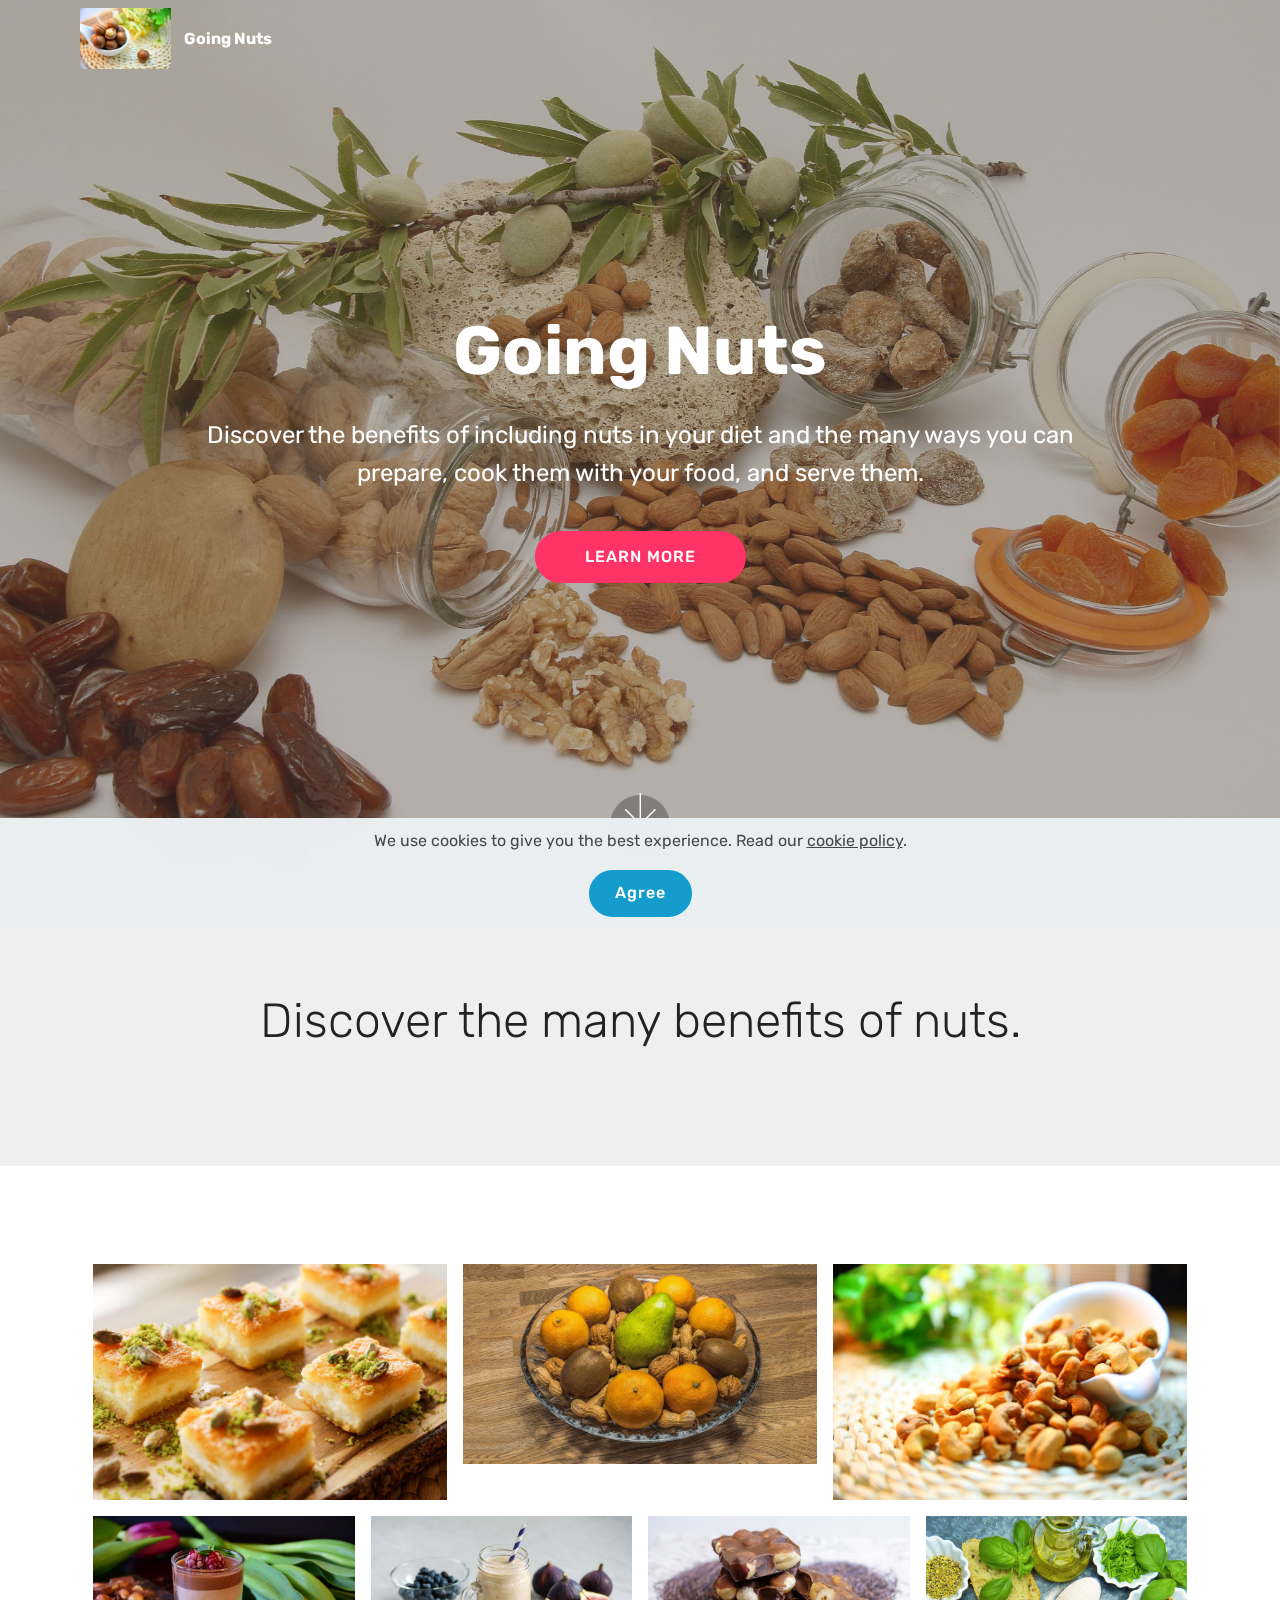
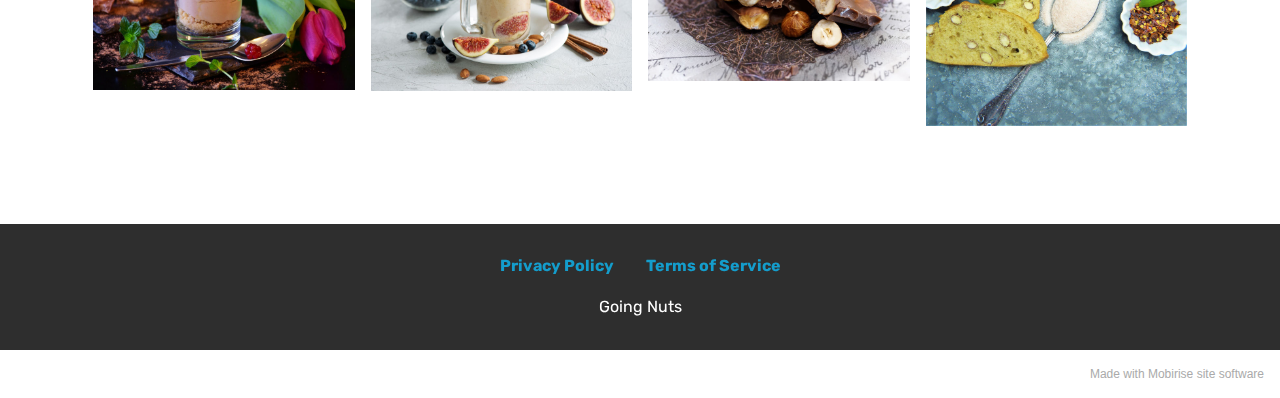
==== index.html @ 01a23bf6 "create github pages" ====
<!DOCTYPE html>
<html  >
<head>
  <!-- Site made with Mobirise Website Builder v5.1.4, https://mobirise.com -->
  <meta charset="UTF-8">
  <meta http-equiv="X-UA-Compatible" content="IE=edge">
  <meta name="generator" content="Mobirise v5.1.4, mobirise.com">
  <meta name="twitter:card" content="summary_large_image"/>
  <meta name="twitter:image:src" content="assets/images/index-meta.png">
  <meta property="og:image" content="assets/images/index-meta.png">
  <meta name="twitter:title" content="Going Nuts - Home">
  <meta name="viewport" content="width=device-width, initial-scale=1, minimum-scale=1">
  <link rel="shortcut icon" href="assets/images/going-nuts.jpg" type="image/x-icon">
  <meta name="description" content="Discover the benefits of including nuts in your diet and the many ways you can prepare, cook them with your food, and serve them.">
  
  
  <title>Going Nuts - Home</title>
  <link rel="stylesheet" href="assets/web/assets/mobirise-icons/mobirise-icons.css">
  <link rel="stylesheet" href="assets/bootstrap/css/bootstrap.min.css">
  <link rel="stylesheet" href="assets/bootstrap/css/bootstrap-grid.min.css">
  <link rel="stylesheet" href="assets/bootstrap/css/bootstrap-reboot.min.css">
  <link rel="stylesheet" href="assets/web/assets/gdpr-plugin/gdpr-styles.css">
  <link rel="stylesheet" href="assets/tether/tether.min.css">
  <link rel="stylesheet" href="assets/dropdown/css/style.css">
  <link rel="stylesheet" href="assets/socicon/css/styles.css">
  <link rel="stylesheet" href="assets/theme/css/style.css">
  <link rel="stylesheet" href="assets/gallery/style.css">
  <link rel="preload" as="style" href="assets/mobirise/css/mbr-additional.css"><link rel="stylesheet" href="assets/mobirise/css/mbr-additional.css" type="text/css">
  
  
  
  
</head>
<body>
  
  <section class="menu cid-s7zmcyveAb" once="menu" id="menu1-0">

    

    <nav class="navbar navbar-expand beta-menu navbar-dropdown align-items-center navbar-fixed-top navbar-toggleable-sm bg-color transparent">
        <button class="navbar-toggler navbar-toggler-right" type="button" data-toggle="collapse" data-target="#navbarSupportedContent" aria-controls="navbarSupportedContent" aria-expanded="false" aria-label="Toggle navigation">
            <div class="hamburger">
                <span></span>
                <span></span>
                <span></span>
                <span></span>
            </div>
        </button>
        <div class="menu-logo">
            <div class="navbar-brand">
                <span class="navbar-logo">
                    <a href="index.html">
                         <img src="assets/images/mbr-35.jpg" alt="Mobirise" title="" style="height: 3.8rem;">
                    </a>
                </span>
                <span class="navbar-caption-wrap"><a class="navbar-caption text-white display-4" href="index.html">Going Nuts<br></a></span>
            </div>
        </div>
        <div class="collapse navbar-collapse" id="navbarSupportedContent">
            
            
        </div>
    </nav>
</section>

<section class="cid-s7zmdQbKcG mbr-fullscreen mbr-parallax-background" id="header2-1">

    

    <div class="mbr-overlay" style="opacity: 0.4; background-color: rgb(79, 73, 67);"></div>

    <div class="container align-center">
        <div class="row justify-content-md-center">
            <div class="mbr-white col-md-10">
                <h1 class="mbr-section-title mbr-bold pb-3 mbr-fonts-style display-1">Going Nuts</h1>
                
                <p class="mbr-text pb-3 mbr-fonts-style display-5">Discover the benefits of including nuts in your diet and the many ways you can prepare, cook them with your food, and serve them.</p>
                <div class="mbr-section-btn"><a class="btn btn-md btn-secondary display-4" href="product.html">LEARN MORE</a></div>
            </div>
        </div>
    </div>
    <div class="mbr-arrow hidden-sm-down" aria-hidden="true">
        <a href="#next">
            <i class="mbri-down mbr-iconfont"></i>
        </a>
    </div>
</section>

<section class="header1 cid-s9qcbkSJQX" id="header16-o">

    

    

    <div class="container">
        <div class="row justify-content-md-center">
            <div class="col-md-10 align-center">
                
                <h3 class="mbr-section-subtitle mbr-light pb-3 mbr-fonts-style display-2">
                    Discover the many benefits of nuts.</h3>
                
                
            </div>
        </div>
    </div>

</section>

<section class="mbr-gallery mbr-slider-carousel cid-s9qc6hMOAS" id="gallery4-n">

    

    <div class="container">
        <div><!-- Gallery --><div class="gallery-row"><div class="mbr-gallery-layout-default"><div><div class="row-first row justify-content-center m-0"><div class="mbr-gallery-item col-lg-4 col-md-4 col-sm-12 p-2" data-video-url="false"><div href="#lb-gallery4-n" data-slide-to="0" data-toggle="modal"><img src="assets/images/mbr-39-800x533.jpg" alt="" title=""><span class="icon-focus"></span></div></div><div class="mbr-gallery-item col-lg-4 col-md-4 col-sm-12 p-2" data-video-url="false"><div href="#lb-gallery4-n" data-slide-to="1" data-toggle="modal"><img src="assets/images/mbr-40-800x450.jpg" alt="" title=""><span class="icon-focus"></span></div></div><div class="mbr-gallery-item col-lg-4 col-md-4 col-sm-12 p-2" data-video-url="false"><div href="#lb-gallery4-n" data-slide-to="2" data-toggle="modal"><img src="assets/images/mbr-41-800x533.jpg" alt="" title=""><span class="icon-focus"></span></div></div></div><div class="row-second row justify-content-center m-0"><div class="mbr-gallery-item col-lg-3 col-md-6 col-sm-12 p-2" data-video-url="false"><div href="#lb-gallery4-n" data-slide-to="3" data-toggle="modal"><img src="assets/images/mbr-42-800x533.jpg" alt="" title=""><span class="icon-focus"></span></div></div><div class="mbr-gallery-item col-lg-3 col-md-6 col-sm-12 p-2" data-video-url="false"><div href="#lb-gallery4-n" data-slide-to="4" data-toggle="modal"><img src="assets/images/mbr-43-800x534.jpg" alt="" title=""><span class="icon-focus"></span></div></div><div class="mbr-gallery-item col-lg-3 col-md-6 col-sm-12 p-2" data-video-url="false"><div href="#lb-gallery4-n" data-slide-to="5" data-toggle="modal"><img src="assets/images/mbr-44-800x505.jpg" alt="" title=""><span class="icon-focus"></span></div></div><div class="mbr-gallery-item col-lg-3 col-md-6 col-sm-12 p-2" data-video-url="false"><div href="#lb-gallery4-n" data-slide-to="6" data-toggle="modal"><img src="assets/images/mbr-45-800x643.jpg" alt="" title=""><span class="icon-focus"></span></div></div></div></div><div class="clearfix"></div></div></div><!-- Lightbox --><div data-app-prevent-settings="" class="mbr-slider modal fade carousel slide" tabindex="-1" data-keyboard="true" data-interval="false" id="lb-gallery4-n"><div class="modal-dialog"><div class="modal-content"><div class="modal-body"><div class="carousel-inner"><div class="carousel-item active"><img src="assets/images/mbr-39.jpg" alt="" title=""></div><div class="carousel-item"><img src="assets/images/mbr-40.jpg" alt="" title=""></div><div class="carousel-item"><img src="assets/images/mbr-41.jpg" alt="" title=""></div><div class="carousel-item"><img src="assets/images/mbr-42.jpg" alt="" title=""></div><div class="carousel-item"><img src="assets/images/mbr-43.jpg" alt="" title=""></div><div class="carousel-item"><img src="assets/images/mbr-44.jpg" alt="" title=""></div><div class="carousel-item"><img src="assets/images/mbr-45.jpg" alt="" title=""></div></div><a class="carousel-control carousel-control-prev" role="button" data-slide="prev" href="#lb-gallery4-n"><span class="mbri-left mbr-iconfont" aria-hidden="true"></span><span class="sr-only">Previous</span></a><a class="carousel-control carousel-control-next" role="button" data-slide="next" href="#lb-gallery4-n"><span class="mbri-right mbr-iconfont" aria-hidden="true"></span><span class="sr-only">Next</span></a><a class="close" href="#" role="button" data-dismiss="modal"><span class="sr-only">Close</span></a></div></div></div></div></div>
    </div>

</section>

<section once="footers" class="cid-s7zmz4a31J" id="footer7-4">

    

    

    <div class="container">
        <div class="media-container-row align-center mbr-white">
            <div class="row row-links">
                <ul class="foot-menu">
                    
                    
                    
                    
                    
                <li class="foot-menu-item mbr-fonts-style display-7"><a href="privacy.html"><strong>Privacy Policy</strong></a></li><li class="foot-menu-item mbr-fonts-style display-7"><a href="terms.html"><strong>Terms of Service</strong></a></li></ul>
            </div>
            
            <div class="row row-copirayt">
                <p class="mbr-text mb-0 mbr-fonts-style mbr-white align-center display-7">Going Nuts<br></p>
            </div>
        </div>
    </div>
</section><section style="background-color: #fff; font-family: -apple-system, BlinkMacSystemFont, 'Segoe UI', 'Roboto', 'Helvetica Neue', Arial, sans-serif; color:#aaa; font-size:12px; padding: 0; align-items: center; display: flex;"><a href="https://mobirise.site/w" style="flex: 1 1; height: 3rem; padding-left: 1rem;"></a><p style="flex: 0 0 auto; margin:0; padding-right:1rem;">Made with Mobirise <a href="https://mobirise.site/j" style="color:#aaa;">site</a> software</p></section><script src="assets/web/assets/jquery/jquery.min.js"></script>  <script src="assets/popper/popper.min.js"></script>  <script src="assets/bootstrap/js/bootstrap.min.js"></script>  <script src="assets/web/assets/cookies-alert-plugin/cookies-alert-core.js"></script>  <script src="assets/web/assets/cookies-alert-plugin/cookies-alert-script.js"></script>  <script src="assets/tether/tether.min.js"></script>  <script src="assets/smoothscroll/smooth-scroll.js"></script>  <script src="assets/dropdown/js/nav-dropdown.js"></script>  <script src="assets/dropdown/js/navbar-dropdown.js"></script>  <script src="assets/touchswipe/jquery.touch-swipe.min.js"></script>  <script src="assets/parallax/jarallax.min.js"></script>  <script src="assets/masonry/masonry.pkgd.min.js"></script>  <script src="assets/imagesloaded/imagesloaded.pkgd.min.js"></script>  <script src="assets/bootstrapcarouselswipe/bootstrap-carousel-swipe.js"></script>  <script src="assets/vimeoplayer/jquery.mb.vimeo_player.js"></script>  <script src="assets/theme/js/script.js"></script>  <script src="assets/gallery/player.min.js"></script>  <script src="assets/gallery/script.js"></script>  <script src="assets/slidervideo/script.js"></script>  
  
  
<input name="cookieData" type="hidden" data-cookie-customDialogSelector='null' data-cookie-colorText='#424a4d' data-cookie-colorBg='rgba(234, 239, 241, 0.99)' data-cookie-textButton='Agree' data-cookie-colorButton='' data-cookie-colorLink='#424a4d' data-cookie-underlineLink='true' data-cookie-text="We use cookies to give you the best experience. Read our <a href='privacy.html'>cookie policy</a>.">
  </body>
</html>
---- assets/web/assets/mobirise-icons/mobirise-icons.css ----
@font-face {
  font-family: 'MobiriseIcons';
  src:  url('mobirise-icons.eot?spat4u');
  src:  url('mobirise-icons.eot?spat4u#iefix') format('embedded-opentype'),
    url('mobirise-icons.ttf?spat4u') format('truetype'),
    url('mobirise-icons.woff?spat4u') format('woff'),
    url('mobirise-icons.svg?spat4u#MobiriseIcons') format('svg');
  font-weight: normal;
  font-style: normal;
  font-display: swap;
}

[class^="mbri-"], [class*=" mbri-"] {
  /* use !important to prevent issues with browser extensions that change fonts */
  font-family: MobiriseIcons !important;
  speak: none;
  font-style: normal;
  font-weight: normal;
  font-variant: normal;
  text-transform: none;
  line-height: 1;

  /* Better Font Rendering =========== */
  -webkit-font-smoothing: antialiased;
  -moz-osx-font-smoothing: grayscale;
}

.mbri-add-submenu:before {
  content: "\e900";
}
.mbri-alert:before {
  content: "\e901";
}
.mbri-align-center:before {
  content: "\e902";
}
.mbri-align-justify:before {
  content: "\e903";
}
.mbri-align-left:before {
  content: "\e904";
}
.mbri-align-right:before {
  content: "\e905";
}
.mbri-android:before {
  content: "\e906";
}
.mbri-apple:before {
  content: "\e907";
}
.mbri-arrow-down:before {
  content: "\e908";
}
.mbri-arrow-next:before {
  content: "\e909";
}
.mbri-arrow-prev:before {
  content: "\e90a";
}
.mbri-arrow-up:before {
  content: "\e90b";
}
.mbri-bold:before {
  content: "\e90c";
}
.mbri-bookmark:before {
  content: "\e90d";
}
.mbri-bootstrap:before {
  content: "\e90e";
}
.mbri-briefcase:before {
  content: "\e90f";
}
.mbri-browse:before {
  content: "\e910";
}
.mbri-bulleted-list:before {
  content: "\e911";
}
.mbri-calendar:before {
  content: "\e912";
}
.mbri-camera:before {
  content: "\e913";
}
.mbri-cart-add:before {
  content: "\e914";
}
.mbri-cart-full:before {
  content: "\e915";
}
.mbri-cash:before {
  content: "\e916";
}
.mbri-change-style:before {
  content: "\e917";
}
.mbri-chat:before {
  content: "\e918";
}
.mbri-clock:before {
  content: "\e919";
}
.mbri-close:before {
  content: "\e91a";
}
.mbri-cloud:before {
  content: "\e91b";
}
.mbri-code:before {
  content: "\e91c";
}
.mbri-contact-form:before {
  content: "\e91d";
}
.mbri-credit-card:before {
  content: "\e91e";
}
.mbri-cursor-click:before {
  content: "\e91f";
}
.mbri-cust-feedback:before {
  content: "\e920";
}
.mbri-database:before {
  content: "\e921";
}
.mbri-delivery:before {
  content: "\e922";
}
.mbri-desktop:before {
  content: "\e923";
}
.mbri-devices:before {
  content: "\e924";
}
.mbri-down:before {
  content: "\e925";
}
.mbri-download:before {
  content: "\e989";
}
.mbri-drag-n-drop:before {
  content: "\e927";
}
.mbri-drag-n-drop2:before {
  content: "\e928";
}
.mbri-edit:before {
  content: "\e929";
}
.mbri-edit2:before {
  content: "\e92a";
}
.mbri-error:before {
  content: "\e92b";
}
.mbri-extension:before {
  content: "\e92c";
}
.mbri-features:before {
  content: "\e92d";
}
.mbri-file:before {
  content: "\e92e";
}
.mbri-flag:before {
  content: "\e92f";
}
.mbri-folder:before {
  content: "\e930";
}
.mbri-gift:before {
  content: "\e931";
}
.mbri-github:before {
  content: "\e932";
}
.mbri-globe:before {
  content: "\e933";
}
.mbri-globe-2:before {
  content: "\e934";
}
.mbri-growing-chart:before {
  content: "\e935";
}
.mbri-hearth:before {
  content: "\e936";
}
.mbri-help:before {
  content: "\e937";
}
.mbri-home:before {
  content: "\e938";
}
.mbri-hot-cup:before {
  content: "\e939";
}
.mbri-idea:before {
  content: "\e93a";
}
.mbri-image-gallery:before {
  content: "\e93b";
}
.mbri-image-slider:before {
  content: "\e93c";
}
.mbri-info:before {
  content: "\e93d";
}
.mbri-italic:before {
  content: "\e93e";
}
.mbri-key:before {
  content: "\e93f";
}
.mbri-laptop:before {
  content: "\e940";
}
.mbri-layers:before {
  content: "\e941";
}
.mbri-left-right:before {
  content: "\e942";
}
.mbri-left:before {
  content: "\e943";
}
.mbri-letter:before {
  content: "\e944";
}
.mbri-like:before {
  content: "\e945";
}
.mbri-link:before {
  content: "\e946";
}
.mbri-lock:before {
  content: "\e947";
}
.mbri-login:before {
  content: "\e948";
}
.mbri-logout:before {
  content: "\e949";
}
.mbri-magic-stick:before {
  content: "\e94a";
}
.mbri-map-pin:before {
  content: "\e94b";
}
.mbri-menu:before {
  content: "\e94c";
}
.mbri-mobile:before {
  content: "\e94d";
}
.mbri-mobile2:before {
  content: "\e94e";
}
.mbri-mobirise:before {
  content: "\e94f";
}
.mbri-more-horizontal:before {
  content: "\e950";
}
.mbri-more-vertical:before {
  content: "\e951";
}
.mbri-music:before {
  content: "\e952";
}
.mbri-new-file:before {
  content: "\e953";
}
.mbri-numbered-list:before {
  content: "\e954";
}
.mbri-opened-folder:before {
  content: "\e955";
}
.mbri-pages:before {
  content: "\e956";
}
.mbri-paper-plane:before {
  content: "\e957";
}
.mbri-paperclip:before {
  content: "\e958";
}
.mbri-photo:before {
  content: "\e959";
}
.mbri-photos:before {
  content: "\e95a";
}
.mbri-pin:before {
  content: "\e95b";
}
.mbri-play:before {
  content: "\e95c";
}
.mbri-plus:before {
  content: "\e95d";
}
.mbri-preview:before {
  content: "\e95e";
}
.mbri-print:before {
  content: "\e95f";
}
.mbri-protect:before {
  content: "\e960";
}
.mbri-question:before {
  content: "\e961";
}
.mbri-quote-left:before {
  content: "\e962";
}
.mbri-quote-right:before {
  content: "\e963";
}
.mbri-refresh:before {
  content: "\e964";
}
.mbri-responsive:before {
  content: "\e965";
}
.mbri-right:before {
  content: "\e966";
}
.mbri-rocket:before {
  content: "\e967";
}
.mbri-sad-face:before {
  content: "\e968";
}
.mbri-sale:before {
  content: "\e969";
}
.mbri-save:before {
  content: "\e96a";
}
.mbri-search:before {
  content: "\e96b";
}
.mbri-setting:before {
  content: "\e96c";
}
.mbri-setting2:before {
  content: "\e96d";
}
.mbri-setting3:before {
  content: "\e96e";
}
.mbri-share:before {
  content: "\e96f";
}
.mbri-shopping-bag:before {
  content: "\e970";
}
.mbri-shopping-basket:before {
  content: "\e971";
}
.mbri-shopping-cart:before {
  content: "\e972";
}
.mbri-sites:before {
  content: "\e973";
}
.mbri-smile-face:before {
  content: "\e974";
}
.mbri-speed:before {
  content: "\e975";
}
.mbri-star:before {
  content: "\e976";
}
.mbri-success:before {
  content: "\e977";
}
.mbri-sun:before {
  content: "\e978";
}
.mbri-sun2:before {
  content: "\e979";
}
.mbri-tablet:before {
  content: "\e97a";
}
.mbri-tablet-vertical:before {
  content: "\e97b";
}
.mbri-target:before {
  content: "\e97c";
}
.mbri-timer:before {
  content: "\e97d";
}
.mbri-to-ftp:before {
  content: "\e97e";
}
.mbri-to-local-drive:before {
  content: "\e97f";
}
.mbri-touch-swipe:before {
  content: "\e980";
}
.mbri-touch:before {
  content: "\e981";
}
.mbri-trash:before {
  content: "\e982";
}
.mbri-underline:before {
  content: "\e983";
}
.mbri-unlink:before {
  content: "\e984";
}
.mbri-unlock:before {
  content: "\e985";
}
.mbri-up-down:before {
  content: "\e986";
}
.mbri-up:before {
  content: "\e987";
}
.mbri-update:before {
  content: "\e988";
}
.mbri-upload:before {
 content: "\e926"; 
}
.mbri-user:before {
  content: "\e98a";
}
.mbri-user2:before {
  content: "\e98b";
}
.mbri-users:before {
  content: "\e98c";
}
.mbri-video:before {
  content: "\e98d";
}
.mbri-video-play:before {
  content: "\e98e";
}
.mbri-watch:before {
  content: "\e98f";
}
.mbri-website-theme:before {
  content: "\e990";
}
.mbri-wifi:before {
  content: "\e991";
}
.mbri-windows:before {
  content: "\e992";
}
.mbri-zoom-out:before {
  content: "\e993";
}
.mbri-redo:before {
  content: "\e994";
}
.mbri-undo:before {
  content: "\e995";
}
---- assets/web/assets/gdpr-plugin/gdpr-styles.css ----
.gdpr-block {
    padding: 10px;
    font-size: 14px;
    display: block;
    width: 100%;
    text-align: center;
}
.gdpr-block.covert {
	display: none;
}
.textGDPR {
    position: relative;
}
.gdpr-block label span.textGDPR input[name='gdpr']{
    width: 15px;
    height: 15px;
    margin: 0;
    position: absolute;
    top: 2px;
    left: -20px;
}
.gdpr-block label {
    color: #a7a7a7;
    vertical-align: middle;
    user-select: none;
    margin-bottom: 0;
}
---- assets/dropdown/css/style.css ----
.navbar-dropdown {
  left: 0;
  padding: 0;
  position: absolute;
  right: 0;
  top: 0;
  transition: all 0.45s ease;
  z-index: 1030;
  background: #282828; }
  .navbar-dropdown .navbar-logo {
    margin-right: 0.8rem;
    transition: margin 0.3s ease-in-out;
    vertical-align: middle; }
    .navbar-dropdown .navbar-logo img {
      height: 3.125rem;
      transition: all 0.3s ease-in-out; }
    .navbar-dropdown .navbar-logo.mbr-iconfont {
      font-size: 3.125rem;
      line-height: 3.125rem; }
  .navbar-dropdown .navbar-caption {
    font-weight: 700;
    white-space: normal;
    vertical-align: -4px;
    line-height: 3.125rem !important; }
    .navbar-dropdown .navbar-caption, .navbar-dropdown .navbar-caption:hover {
      color: inherit;
      text-decoration: none; }
  .navbar-dropdown .mbr-iconfont + .navbar-caption {
    vertical-align: -1px; }
  .navbar-dropdown.navbar-fixed-top {
    position: fixed; }
  .navbar-dropdown .navbar-brand span {
    vertical-align: -4px; }
  .navbar-dropdown.bg-color.transparent {
    background: none; }
  .navbar-dropdown.navbar-short .navbar-brand {
    padding: 0.625rem 0; }
    .navbar-dropdown.navbar-short .navbar-brand span {
      vertical-align: -1px; }
  .navbar-dropdown.navbar-short .navbar-caption {
    line-height: 2.375rem !important;
    vertical-align: -2px; }
  .navbar-dropdown.navbar-short .navbar-logo {
    margin-right: 0.5rem; }
    .navbar-dropdown.navbar-short .navbar-logo img {
      height: 2.375rem; }
    .navbar-dropdown.navbar-short .navbar-logo.mbr-iconfont {
      font-size: 2.375rem;
      line-height: 2.375rem; }
  .navbar-dropdown.navbar-short .mbr-table-cell {
    height: 3.625rem; }
  .navbar-dropdown .navbar-close {
    left: 0.6875rem;
    position: fixed;
    top: 0.75rem;
    z-index: 1000; }
  .navbar-dropdown .hamburger-icon {
    content: "";
    display: inline-block;
    vertical-align: middle;
    width: 16px;
    -webkit-box-shadow: 0 -6px 0 1px #282828,0 0 0 1px #282828,0 6px 0 1px #282828;
    -moz-box-shadow: 0 -6px 0 1px #282828,0 0 0 1px #282828,0 6px 0 1px #282828;
    box-shadow: 0 -6px 0 1px #282828,0 0 0 1px #282828,0 6px 0 1px #282828; }

.dropdown-menu .dropdown-toggle[data-toggle="dropdown-submenu"]::after {
  border-bottom: 0.35em solid transparent;
  border-left: 0.35em solid;
  border-right: 0;
  border-top: 0.35em solid transparent;
  margin-left: 0.3rem; }

.dropdown-menu .dropdown-item:focus {
  outline: 0; }

.nav-dropdown {
  font-size: 0.75rem;
  font-weight: 500;
  height: auto !important; }
  .nav-dropdown .nav-btn {
    padding-left: 1rem; }
  .nav-dropdown .link {
    margin: .667em 1.667em;
    font-weight: 500;
    padding: 0;
    transition: color .2s ease-in-out; }
    .nav-dropdown .link.dropdown-toggle {
      margin-right: 2.583em; }
      .nav-dropdown .link.dropdown-toggle::after {
        margin-left: .25rem;
        border-top: 0.35em solid;
        border-right: 0.35em solid transparent;
        border-left: 0.35em solid transparent;
        border-bottom: 0; }
      .nav-dropdown .link.dropdown-toggle[aria-expanded="true"] {
        margin: 0;
        padding: 0.667em 3.263em  0.667em 1.667em; }
  .nav-dropdown .link::after,
  .nav-dropdown .dropdown-item::after {
    color: inherit; }
  .nav-dropdown .btn {
    font-size: 0.75rem;
    font-weight: 700;
    letter-spacing: 0;
    margin-bottom: 0;
    padding-left: 1.25rem;
    padding-right: 1.25rem; }
  .nav-dropdown .dropdown-menu {
    border-radius: 0;
    border: 0;
    left: 0;
    margin: 0;
    padding-bottom: 1.25rem;
    padding-top: 1.25rem;
    position: relative; }
  .nav-dropdown .dropdown-submenu {
    margin-left: 0.125rem;
    top: 0; }
  .nav-dropdown .dropdown-item {
    font-weight: 500;
    line-height: 2;
    padding: 0.3846em 4.615em 0.3846em 1.5385em;
    position: relative;
    transition: color .2s ease-in-out, background-color .2s ease-in-out; }
    .nav-dropdown .dropdown-item::after {
      margin-top: -0.3077em;
      position: absolute;
      right: 1.1538em;
      top: 50%; }
    .nav-dropdown .dropdown-item:focus, .nav-dropdown .dropdown-item:hover {
      background: none; }

@media (max-width: 767px) {
  .nav-dropdown.navbar-toggleable-sm {
    bottom: 0;
    display: none;
    left: 0;
    overflow-x: hidden;
    position: fixed;
    top: 0;
    transform: translateX(-100%);
    -ms-transform: translateX(-100%);
    -webkit-transform: translateX(-100%);
    width: 18.75rem;
    z-index: 999; } }
.nav-dropdown.navbar-toggleable-xl {
  bottom: 0;
  display: none;
  left: 0;
  overflow-x: hidden;
  position: fixed;
  top: 0;
  transform: translateX(-100%);
  -ms-transform: translateX(-100%);
  -webkit-transform: translateX(-100%);
  width: 18.75rem;
  z-index: 999; }

.nav-dropdown-sm {
  display: block !important;
  overflow-x: hidden;
  overflow: auto;
  padding-top: 3.875rem; }
  .nav-dropdown-sm::after {
    content: "";
    display: block;
    height: 3rem;
    width: 100%; }
  .nav-dropdown-sm.collapse.in ~ .navbar-close {
    display: block !important; }
  .nav-dropdown-sm.collapsing, .nav-dropdown-sm.collapse.in {
    transform: translateX(0);
    -ms-transform: translateX(0);
    -webkit-transform: translateX(0);
    transition: all 0.25s ease-out;
    -webkit-transition: all 0.25s ease-out;
    background: #282828; }
  .nav-dropdown-sm.collapsing[aria-expanded="false"] {
    transform: translateX(-100%);
    -ms-transform: translateX(-100%);
    -webkit-transform: translateX(-100%); }
  .nav-dropdown-sm .nav-item {
    display: block;
    margin-left: 0 !important;
    padding-left: 0; }
  .nav-dropdown-sm .link,
  .nav-dropdown-sm .dropdown-item {
    border-top: 1px dotted rgba(255, 255, 255, 0.1);
    font-size: 0.8125rem;
    line-height: 1.6;
    margin: 0 !important;
    padding: 0.875rem 2.4rem 0.875rem 1.5625rem !important;
    position: relative;
    white-space: normal; }
    .nav-dropdown-sm .link:focus, .nav-dropdown-sm .link:hover,
    .nav-dropdown-sm .dropdown-item:focus,
    .nav-dropdown-sm .dropdown-item:hover {
      background: rgba(0, 0, 0, 0.2) !important;
      color: #c0a375; }
  .nav-dropdown-sm .nav-btn {
    position: relative;
    padding: 1.5625rem 1.5625rem 0 1.5625rem; }
    .nav-dropdown-sm .nav-btn::before {
      border-top: 1px dotted rgba(255, 255, 255, 0.1);
      content: "";
      left: 0;
      position: absolute;
      top: 0;
      width: 100%; }
    .nav-dropdown-sm .nav-btn + .nav-btn {
      padding-top: 0.625rem; }
      .nav-dropdown-sm .nav-btn + .nav-btn::before {
        display: none; }
  .nav-dropdown-sm .btn {
    padding: 0.625rem 0; }
  .nav-dropdown-sm .dropdown-toggle[data-toggle="dropdown-submenu"]::after {
    margin-left: .25rem;
    border-top: 0.35em solid;
    border-right: 0.35em solid transparent;
    border-left: 0.35em solid transparent;
    border-bottom: 0; }
  .nav-dropdown-sm .dropdown-toggle[data-toggle="dropdown-submenu"][aria-expanded="true"]::after {
    border-top: 0;
    border-right: 0.35em solid transparent;
    border-left: 0.35em solid transparent;
    border-bottom: 0.35em solid; }
  .nav-dropdown-sm .dropdown-menu {
    margin: 0;
    padding: 0;
    position: relative;
    top: 0;
    left: 0;
    width: 100%;
    border: 0;
    float: none;
    border-radius: 0;
    background: none; }
  .nav-dropdown-sm .dropdown-submenu {
    left: 100%;
    margin-left: 0.125rem;
    margin-top: -1.25rem;
    top: 0; }

.navbar-toggleable-sm .nav-dropdown .dropdown-menu {
  position: absolute; }

.navbar-toggleable-sm .nav-dropdown .dropdown-submenu {
  left: 100%;
  margin-left: 0.125rem;
  margin-top: -1.25rem;
  top: 0; }

.navbar-toggleable-sm.opened .nav-dropdown .dropdown-menu {
  position: relative; }

.navbar-toggleable-sm.opened .nav-dropdown .dropdown-submenu {
  left: 0;
  margin-left: 00rem;
  margin-top: 0rem;
  top: 0; }

.is-builder .nav-dropdown.collapsing {
  transition: none !important; }

/*# sourceMappingURL=style.css.map */
---- assets/socicon/css/styles.css ----
@charset "UTF-8";

@font-face {
  font-family: 'Socicon';
  src:  url('../fonts/socicon.eot');
  src:  url('../fonts/socicon.eot?#iefix') format('embedded-opentype'),
    url('../fonts/socicon.woff2') format('woff2'),
    url('../fonts/socicon.ttf') format('truetype'),
    url('../fonts/socicon.woff') format('woff'),
    url('../fonts/socicon.svg#socicon') format('svg');
  font-weight: normal;
  font-style: normal;
}

[data-icon]:before {
  font-family: "socicon" !important;
  content: attr(data-icon);
  font-style: normal !important;
  font-weight: normal !important;
  font-variant: normal !important;
  text-transform: none !important;
  speak: none;
  line-height: 1;
  -webkit-font-smoothing: antialiased;
  -moz-osx-font-smoothing: grayscale;
}

[class^="socicon-"], [class*=" socicon-"] {
  /* use !important to prevent issues with browser extensions that change fonts */
  font-family: 'Socicon' !important;
  speak: none;
  font-style: normal;
  font-weight: normal;
  font-variant: normal;
  text-transform: none;
  line-height: 1;

  /* Better Font Rendering =========== */
  -webkit-font-smoothing: antialiased;
  -moz-osx-font-smoothing: grayscale;
}

.socicon-eitaa:before {
  content: "\e97c";
}
.socicon-soroush:before {
  content: "\e97d";
}
.socicon-bale:before {
  content: "\e97e";
}
.socicon-zazzle:before {
  content: "\e97b";
}
.socicon-society6:before {
  content: "\e97a";
}
.socicon-redbubble:before {
  content: "\e979";
}
.socicon-avvo:before {
  content: "\e978";
}
.socicon-stitcher:before {
  content: "\e977";
}
.socicon-googlehangouts:before {
  content: "\e974";
}
.socicon-dlive:before {
  content: "\e975";
}
.socicon-vsco:before {
  content: "\e976";
}
.socicon-flipboard:before {
  content: "\e973";
}
.socicon-ubuntu:before {
  content: "\e958";
}
.socicon-artstation:before {
  content: "\e959";
}
.socicon-invision:before {
  content: "\e95a";
}
.socicon-torial:before {
  content: "\e95b";
}
.socicon-collectorz:before {
  content: "\e95c";
}
.socicon-seenthis:before {
  content: "\e95d";
}
.socicon-googleplaymusic:before {
  content: "\e95e";
}
.socicon-debian:before {
  content: "\e95f";
}
.socicon-filmfreeway:before {
  content: "\e960";
}
.socicon-gnome:before {
  content: "\e961";
}
.socicon-itchio:before {
  content: "\e962";
}
.socicon-jamendo:before {
  content: "\e963";
}
.socicon-mix:before {
  content: "\e964";
}
.socicon-sharepoint:before {
  content: "\e965";
}
.socicon-tinder:before {
  content: "\e966";
}
.socicon-windguru:before {
  content: "\e967";
}
.socicon-cdbaby:before {
  content: "\e968";
}
.socicon-elementaryos:before {
  content: "\e969";
}
.socicon-stage32:before {
  content: "\e96a";
}
.socicon-tiktok:before {
  content: "\e96b";
}
.socicon-gitter:before {
  content: "\e96c";
}
.socicon-letterboxd:before {
  content: "\e96d";
}
.socicon-threema:before {
  content: "\e96e";
}
.socicon-splice:before {
  content: "\e96f";
}
.socicon-metapop:before {
  content: "\e970";
}
.socicon-naver:before {
  content: "\e971";
}
.socicon-remote:before {
  content: "\e972";
}
.socicon-internet:before {
  content: "\e957";
}
.socicon-moddb:before {
  content: "\e94b";
}
.socicon-indiedb:before {
  content: "\e94c";
}
.socicon-traxsource:before {
  content: "\e94d";
}
.socicon-gamefor:before {
  content: "\e94e";
}
.socicon-pixiv:before {
  content: "\e94f";
}
.socicon-myanimelist:before {
  content: "\e950";
}
.socicon-blackberry:before {
  content: "\e951";
}
.socicon-wickr:before {
  content: "\e952";
}
.socicon-spip:before {
  content: "\e953";
}
.socicon-napster:before {
  content: "\e954";
}
.socicon-beatport:before {
  content: "\e955";
}
.socicon-hackerone:before {
  content: "\e956";
}
.socicon-hackernews:before {
  content: "\e946";
}
.socicon-smashwords:before {
  content: "\e947";
}
.socicon-kobo:before {
  content: "\e948";
}
.socicon-bookbub:before {
  content: "\e949";
}
.socicon-mailru:before {
  content: "\e94a";
}
.socicon-gitlab:before {
  content: "\e945";
}
.socicon-instructables:before {
  content: "\e944";
}
.socicon-portfolio:before {
  content: "\e943";
}
.socicon-codered:before {
  content: "\e940";
}
.socicon-origin:before {
  content: "\e941";
}
.socicon-nextdoor:before {
  content: "\e942";
}
.socicon-udemy:before {
  content: "\e93f";
}
.socicon-livemaster:before {
  content: "\e93e";
}
.socicon-crunchbase:before {
  content: "\e93b";
}
.socicon-homefy:before {
  content: "\e93c";
}
.socicon-calendly:before {
  content: "\e93d";
}
.socicon-realtor:before {
  content: "\e90f";
}
.socicon-tidal:before {
  content: "\e910";
}
.socicon-qobuz:before {
  content: "\e911";
}
.socicon-natgeo:before {
  content: "\e912";
}
.socicon-mastodon:before {
  content: "\e913";
}
.socicon-unsplash:before {
  content: "\e914";
}
.socicon-homeadvisor:before {
  content: "\e915";
}
.socicon-angieslist:before {
  content: "\e916";
}
.socicon-codepen:before {
  content: "\e917";
}
.socicon-slack:before {
  content: "\e918";
}
.socicon-openaigym:before {
  content: "\e919";
}
.socicon-logmein:before {
  content: "\e91a";
}
.socicon-fiverr:before {
  content: "\e91b";
}
.socicon-gotomeeting:before {
  content: "\e91c";
}
.socicon-aliexpress:before {
  content: "\e91d";
}
.socicon-guru:before {
  content: "\e91e";
}
.socicon-appstore:before {
  content: "\e91f";
}
.socicon-homes:before {
  content: "\e920";
}
.socicon-zoom:before {
  content: "\e921";
}
.socicon-alibaba:before {
  content: "\e922";
}
.socicon-craigslist:before {
  content: "\e923";
}
.socicon-wix:before {
  content: "\e924";
}
.socicon-redfin:before {
  content: "\e925";
}
.socicon-googlecalendar:before {
  content: "\e926";
}
.socicon-shopify:before {
  content: "\e927";
}
.socicon-freelancer:before {
  content: "\e928";
}
.socicon-seedrs:before {
  content: "\e929";
}
.socicon-bing:before {
  content: "\e92a";
}
.socicon-doodle:before {
  content: "\e92b";
}
.socicon-bonanza:before {
  content: "\e92c";
}
.socicon-squarespace:before {
  content: "\e92d";
}
.socicon-toptal:before {
  content: "\e92e";
}
.socicon-gust:before {
  content: "\e92f";
}
.socicon-ask:before {
  content: "\e930";
}
.socicon-trulia:before {
  content: "\e931";
}
.socicon-loomly:before {
  content: "\e932";
}
.socicon-ghost:before {
  content: "\e933";
}
.socicon-upwork:before {
  content: "\e934";
}
.socicon-fundable:before {
  content: "\e935";
}
.socicon-booking:before {
  content: "\e936";
}
.socicon-googlemaps:before {
  content: "\e937";
}
.socicon-zillow:before {
  content: "\e938";
}
.socicon-niconico:before {
  content: "\e939";
}
.socicon-toneden:before {
  content: "\e93a";
}
.socicon-augment:before {
  content: "\e908";
}
.socicon-bitbucket:before {
  content: "\e909";
}
.socicon-fyuse:before {
  content: "\e90a";
}
.socicon-yt-gaming:before {
  content: "\e90b";
}
.socicon-sketchfab:before {
  content: "\e90c";
}
.socicon-mobcrush:before {
  content: "\e90d";
}
.socicon-microsoft:before {
  content: "\e90e";
}
.socicon-pandora:before {
  content: "\e907";
}
.socicon-messenger:before {
  content: "\e906";
}
.socicon-gamewisp:before {
  content: "\e905";
}
.socicon-bloglovin:before {
  content: "\e904";
}
.socicon-tunein:before {
  content: "\e903";
}
.socicon-gamejolt:before {
  content: "\e901";
}
.socicon-trello:before {
  content: "\e902";
}
.socicon-spreadshirt:before {
  content: "\e900";
}
.socicon-500px:before {
  content: "\e000";
}
.socicon-8tracks:before {
  content: "\e001";
}
.socicon-airbnb:before {
  content: "\e002";
}
.socicon-alliance:before {
  content: "\e003";
}
.socicon-amazon:before {
  content: "\e004";
}
.socicon-amplement:before {
  content: "\e005";
}
.socicon-android:before {
  content: "\e006";
}
.socicon-angellist:before {
  content: "\e007";
}
.socicon-apple:before {
  content: "\e008";
}
.socicon-appnet:before {
  content: "\e009";
}
.socicon-baidu:before {
  content: "\e00a";
}
.socicon-bandcamp:before {
  content: "\e00b";
}
.socicon-battlenet:before {
  content: "\e00c";
}
.socicon-mixer:before {
  content: "\e00d";
}
.socicon-bebee:before {
  content: "\e00e";
}
.socicon-bebo:before {
  content: "\e00f";
}
.socicon-behance:before {
  content: "\e010";
}
.socicon-blizzard:before {
  content: "\e011";
}
.socicon-blogger:before {
  content: "\e012";
}
.socicon-buffer:before {
  content: "\e013";
}
.socicon-chrome:before {
  content: "\e014";
}
.socicon-coderwall:before {
  content: "\e015";
}
.socicon-curse:before {
  content: "\e016";
}
.socicon-dailymotion:before {
  content: "\e017";
}
.socicon-deezer:before {
  content: "\e018";
}
.socicon-delicious:before {
  content: "\e019";
}
.socicon-deviantart:before {
  content: "\e01a";
}
.socicon-diablo:before {
  content: "\e01b";
}
.socicon-digg:before {
  content: "\e01c";
}
.socicon-discord:before {
  content: "\e01d";
}
.socicon-disqus:before {
  content: "\e01e";
}
.socicon-douban:before {
  content: "\e01f";
}
.socicon-draugiem:before {
  content: "\e020";
}
.socicon-dribbble:before {
  content: "\e021";
}
.socicon-drupal:before {
  content: "\e022";
}
.socicon-ebay:before {
  content: "\e023";
}
.socicon-ello:before {
  content: "\e024";
}
.socicon-endomodo:before {
  content: "\e025";
}
.socicon-envato:before {
  content: "\e026";
}
.socicon-etsy:before {
  content: "\e027";
}
.socicon-facebook:before {
  content: "\e028";
}
.socicon-feedburner:before {
  content: "\e029";
}
.socicon-filmweb:before {
  content: "\e02a";
}
.socicon-firefox:before {
  content: "\e02b";
}
.socicon-flattr:before {
  content: "\e02c";
}
.socicon-flickr:before {
  content: "\e02d";
}
.socicon-formulr:before {
  content: "\e02e";
}
.socicon-forrst:before {
  content: "\e02f";
}
.socicon-foursquare:before {
  content: "\e030";
}
.socicon-friendfeed:before {
  content: "\e031";
}
.socicon-github:before {
  content: "\e032";
}
.socicon-goodreads:before {
  content: "\e033";
}
.socicon-google:before {
  content: "\e034";
}
.socicon-googlescholar:before {
  content: "\e035";
}
.socicon-googlegroups:before {
  content: "\e036";
}
.socicon-googlephotos:before {
  content: "\e037";
}
.socicon-googleplus:before {
  content: "\e038";
}
.socicon-grooveshark:before {
  content: "\e039";
}
.socicon-hackerrank:before {
  content: "\e03a";
}
.socicon-hearthstone:before {
  content: "\e03b";
}
.socicon-hellocoton:before {
  content: "\e03c";
}
.socicon-heroes:before {
  content: "\e03d";
}
.socicon-smashcast:before {
  content: "\e03e";
}
.socicon-horde:before {
  content: "\e03f";
}
.socicon-houzz:before {
  content: "\e040";
}
.socicon-icq:before {
  content: "\e041";
}
.socicon-identica:before {
  content: "\e042";
}
.socicon-imdb:before {
  content: "\e043";
}
.socicon-instagram:before {
  content: "\e044";
}
.socicon-issuu:before {
  content: "\e045";
}
.socicon-istock:before {
  content: "\e046";
}
.socicon-itunes:before {
  content: "\e047";
}
.socicon-keybase:before {
  content: "\e048";
}
.socicon-lanyrd:before {
  content: "\e049";
}
.socicon-lastfm:before {
  content: "\e04a";
}
.socicon-line:before {
  content: "\e04b";
}
.socicon-linkedin:before {
  content: "\e04c";
}
.socicon-livejournal:before {
  content: "\e04d";
}
.socicon-lyft:before {
  content: "\e04e";
}
.socicon-macos:before {
  content: "\e04f";
}
.socicon-mail:before {
  content: "\e050";
}
.socicon-medium:before {
  content: "\e051";
}
.socicon-meetup:before {
  content: "\e052";
}
.socicon-mixcloud:before {
  content: "\e053";
}
.socicon-modelmayhem:before {
  content: "\e054";
}
.socicon-mumble:before {
  content: "\e055";
}
.socicon-myspace:before {
  content: "\e056";
}
.socicon-newsvine:before {
  content: "\e057";
}
.socicon-nintendo:before {
  content: "\e058";
}
.socicon-npm:before {
  content: "\e059";
}
.socicon-odnoklassniki:before {
  content: "\e05a";
}
.socicon-openid:before {
  content: "\e05b";
}
.socicon-opera:before {
  content: "\e05c";
}
.socicon-outlook:before {
  content: "\e05d";
}
.socicon-overwatch:before {
  content: "\e05e";
}
.socicon-patreon:before {
  content: "\e05f";
}
.socicon-paypal:before {
  content: "\e060";
}
.socicon-periscope:before {
  content: "\e061";
}
.socicon-persona:before {
  content: "\e062";
}
.socicon-pinterest:before {
  content: "\e063";
}
.socicon-play:before {
  content: "\e064";
}
.socicon-player:before {
  content: "\e065";
}
.socicon-playstation:before {
  content: "\e066";
}
.socicon-pocket:before {
  content: "\e067";
}
.socicon-qq:before {
  content: "\e068";
}
.socicon-quora:before {
  content: "\e069";
}
.socicon-raidcall:before {
  content: "\e06a";
}
.socicon-ravelry:before {
  content: "\e06b";
}
.socicon-reddit:before {
  content: "\e06c";
}
.socicon-renren:before {
  content: "\e06d";
}
.socicon-researchgate:before {
  content: "\e06e";
}
.socicon-residentadvisor:before {
  content: "\e06f";
}
.socicon-reverbnation:before {
  content: "\e070";
}
.socicon-rss:before {
  content: "\e071";
}
.socicon-sharethis:before {
  content: "\e072";
}
.socicon-skype:before {
  content: "\e073";
}
.socicon-slideshare:before {
  content: "\e074";
}
.socicon-smugmug:before {
  content: "\e075";
}
.socicon-snapchat:before {
  content: "\e076";
}
.socicon-songkick:before {
  content: "\e077";
}
.socicon-soundcloud:before {
  content: "\e078";
}
.socicon-spotify:before {
  content: "\e079";
}
.socicon-stackexchange:before {
  content: "\e07a";
}
.socicon-stackoverflow:before {
  content: "\e07b";
}
.socicon-starcraft:before {
  content: "\e07c";
}
.socicon-stayfriends:before {
  content: "\e07d";
}
.socicon-steam:before {
  content: "\e07e";
}
.socicon-storehouse:before {
  content: "\e07f";
}
.socicon-strava:before {
  content: "\e080";
}
.socicon-streamjar:before {
  content: "\e081";
}
.socicon-stumbleupon:before {
  content: "\e082";
}
.socicon-swarm:before {
  content: "\e083";
}
.socicon-teamspeak:before {
  content: "\e084";
}
.socicon-teamviewer:before {
  content: "\e085";
}
.socicon-technorati:before {
  content: "\e086";
}
.socicon-telegram:before {
  content: "\e087";
}
.socicon-tripadvisor:before {
  content: "\e088";
}
.socicon-tripit:before {
  content: "\e089";
}
.socicon-triplej:before {
  content: "\e08a";
}
.socicon-tumblr:before {
  content: "\e08b";
}
.socicon-twitch:before {
  content: "\e08c";
}
.socicon-twitter:before {
  content: "\e08d";
}
.socicon-uber:before {
  content: "\e08e";
}
.socicon-ventrilo:before {
  content: "\e08f";
}
.socicon-viadeo:before {
  content: "\e090";
}
.socicon-viber:before {
  content: "\e091";
}
.socicon-viewbug:before {
  content: "\e092";
}
.socicon-vimeo:before {
  content: "\e093";
}
.socicon-vine:before {
  content: "\e094";
}
.socicon-vkontakte:before {
  content: "\e095";
}
.socicon-warcraft:before {
  content: "\e096";
}
.socicon-wechat:before {
  content: "\e097";
}
.socicon-weibo:before {
  content: "\e098";
}
.socicon-whatsapp:before {
  content: "\e099";
}
.socicon-wikipedia:before {
  content: "\e09a";
}
.socicon-windows:before {
  content: "\e09b";
}
.socicon-wordpress:before {
  content: "\e09c";
}
.socicon-wykop:before {
  content: "\e09d";
}
.socicon-xbox:before {
  content: "\e09e";
}
.socicon-xing:before {
  content: "\e09f";
}
.socicon-yahoo:before {
  content: "\e0a0";
}
.socicon-yammer:before {
  content: "\e0a1";
}
.socicon-yandex:before {
  content: "\e0a2";
}
.socicon-yelp:before {
  content: "\e0a3";
}
.socicon-younow:before {
  content: "\e0a4";
}
.socicon-youtube:before {
  content: "\e0a5";
}
.socicon-zapier:before {
  content: "\e0a6";
}
.socicon-zerply:before {
  content: "\e0a7";
}
.socicon-zomato:before {
  content: "\e0a8";
}
.socicon-zynga:before {
  content: "\e0a9";
}
---- assets/theme/css/style.css ----
.engine {
	position: absolute;
	text-indent: -2400px;
	text-align: center;
	padding: 0;
	top: 0;
	left: -2400px;
}/*!
 * Mobirise v4 theme (https://mobirise.com/)
 * Copyright 2017 Mobirise
 */
section {
  background-color: #eeeeee;
}

.form-control:focus {
  box-shadow: none;
}

:focus {
  outline: none;
}

body {
  font-style: normal;
  line-height: 1.5;
}

section,
.container,
.container-fluid {
  position: relative;
  word-wrap: break-word;
}

a.mbr-iconfont:hover {
  text-decoration: none;
}

.article .lead p,
.article .lead ul,
.article .lead ol,
.article .lead pre,
.article .lead blockquote {
  margin-bottom: 0;
}

ul,
ol,
pre,
blockquote {
  margin-bottom: 2.3125rem;
}

pre {
  background: #f4f4f4;
  padding: 10px 24px;
  white-space: pre-wrap;
}

.inactive {
  -webkit-user-select: none;
  -moz-user-select: none;
  -ms-user-select: none;
  user-select: none;
  pointer-events: none;
  -webkit-user-drag: none;
  user-drag: none;
}

.mbr-section__comments .row {
  justify-content: center;
  -webkit-justify-content: center;
}

a {
  font-style: normal;
  font-weight: 400;
  cursor: pointer;
}

a, a:hover {
  text-decoration: none;
}

figure {
  margin-bottom: 0;
}

body {
  color: #232323;
}

h1,
h2,
h3,
h4,
h5,
h6,
.h1,
.h2,
.h3,
.h4,
.h5,
.h6,
.display-1,
.display-2,
.display-3,
.display-4 {
  line-height: 1;
  word-break: break-word;
  word-wrap: break-word;
}

.mbr-section-title {
  font-style: normal;
  line-height: 1.2;
}

.mbr-section-subtitle {
  line-height: 1.3;
}

.mbr-text {
  font-style: normal;
  line-height: 1.6;
}

b,
strong {
  font-weight: bold;
}

blockquote {
  padding: 10px 0 10px 20px;
  position: relative;
  border-left: 2px solid;
  border-color: #ff3366;
}

input:-webkit-autofill, input:-webkit-autofill:hover, input:-webkit-autofill:focus, input:-webkit-autofill:active {
  transition-delay: 9999s;
  transition-property: background-color, color;
}

textarea[type='hidden'] {
  display: none;
}

body {
  position: relative;
}

section {
  background-position: 50% 50%;
  background-repeat: no-repeat;
  background-size: cover;
}

section .mbr-background-video,
section .mbr-background-video-preview {
  position: absolute;
  bottom: 0;
  left: 0;
  right: 0;
  top: 0;
}

.hidden {
  visibility: hidden;
}

.mbr-z-index20 {
  z-index: 20;
}

/*! Base colors */
.mbr-white {
  color: #ffffff;
}

.mbr-black {
  color: #000000;
}

.mbr-bg-white {
  background-color: #ffffff;
}

.mbr-bg-black {
  background-color: #000000;
}

/*! Text-aligns */
.align-left {
  text-align: left;
}

.align-center {
  text-align: center;
}

.align-right {
  text-align: right;
}

@media (max-width: 767px) {
  .align-left,
  .align-center,
  .align-right,
  .mbr-section-btn,
  .mbr-section-title {
    text-align: center;
  }
}

/*! Font-weight  */
.mbr-light {
  font-weight: 300;
}

.mbr-regular {
  font-weight: 400;
}

.mbr-semibold {
  font-weight: 500;
}

.mbr-bold {
  font-weight: 700;
}

/*! Media  */
.media-size-item {
  -moz-flex: 1 1 auto;
  -o-flex: 1 1 auto;
  flex: 1 1 auto;
}

.media-content {
  flex-basis: 100%;
}

.media-container-row {
  display: flex;
  flex-direction: row;
  flex-wrap: wrap;
  justify-content: center;
  align-content: center;
  align-items: start;
}

.media-container-row .media-size-item {
  width: 400px;
}

.media-container-column {
  display: flex;
  flex-direction: column;
  flex-wrap: wrap;
  justify-content: center;
  align-content: center;
  align-items: stretch;
}

.media-container-column > * {
  width: 100%;
}

@media (min-width: 992px) {
  .media-container-row {
    flex-wrap: nowrap;
  }
}

figure {
  overflow: hidden;
}

figure[mbr-media-size] {
  transition: width 0.1s;
}

.mbr-figure img,
.mbr-figure iframe {
  display: block;
  width: 100%;
}

.card {
  background-color: transparent;
  border: none;
}

.card-box {
  width: 100%;
}

.card-img {
  text-align: center;
  flex-shrink: 0;
  -webkit-flex-shrink: 0;
}

.media {
  max-width: 100%;
  margin: 0 auto;
}

.mbr-figure {
  -ms-grid-row-align: center;
  align-self: center;
}

.media-container > div {
  max-width: 100%;
}

.mbr-figure img,
.card-img img {
  width: 100%;
}

@media (max-width: 991px) {
  .media-size-item {
    width: auto !important;
  }
  .media {
    width: auto;
  }
  .mbr-figure {
    width: 100% !important;
  }
}

/*! Buttons */
.btn {
  font-weight: 500;
  border-width: 2px;
  font-style: normal;
  letter-spacing: 1px;
  margin: .4rem .8rem;
  white-space: normal;
  transition: all .3s ease-in-out;
  display: inline-flex;
  align-items: center;
  justify-content: center;
  word-break: break-word;
  -webkit-align-items: center;
  -webkit-justify-content: center;
  display: -webkit-inline-flex;
}

.btn-sm {
  font-weight: 500;
  letter-spacing: 1px;
  transition: all .3s ease-in-out;
}

.btn-md {
  font-weight: 500;
  letter-spacing: 1px;
  margin: .4rem .8rem !important;
  transition: all .3s ease-in-out;
}

.btn-lg {
  font-weight: 500;
  letter-spacing: 1px;
  margin: .4rem .8rem !important;
  transition: all .3s ease-in-out;
}

.mbr-section-btn {
  margin-left: -0.25rem;
  margin-right: -0.25rem;
  font-size: 0;
}

nav .mbr-section-btn {
  margin-left: 0rem;
  margin-right: 0rem;
}

.btn-form {
  border-radius: 0;
}

.btn-form:hover {
  cursor: pointer;
}

/*! Btn icon margin */
.btn .mbr-iconfont,
.btn.btn-sm .mbr-iconfont {
  cursor: pointer;
  margin-right: 0.5rem;
}

.btn.btn-md .mbr-iconfont,
.btn.btn-md .mbr-iconfont {
  margin-right: 0.8rem;
}

.mbr-regular {
  font-weight: 400;
}

.mbr-semibold {
  font-weight: 500;
}

.mbr-bold {
  font-weight: 700;
}

[type='submit'] {
  -webkit-appearance: none;
}

/*! Full-screen */
.mbr-fullscreen .mbr-overlay {
  min-height: 100vh;
}

.mbr-fullscreen {
  display: flex;
  display: -moz-flex;
  display: -ms-flex;
  display: -o-flex;
  align-items: center;
  -webkit-align-items: center;
  min-height: 100vh;
  padding-top: 3rem;
  padding-bottom: 3rem;
}

/*! Map */
.map {
  height: 25rem;
  position: relative;
}

.map iframe {
  width: 100%;
  height: 100%;
}

.mbr-overlay {
  background-color: #000;
  bottom: 0;
  left: 0;
  opacity: .5;
  position: absolute;
  right: 0;
  top: 0;
  z-index: 0;
  pointer-events: none;
}

/* Form */
blockquote {
  font-style: italic;
  padding: 10px 0 10px 20px;
  font-size: 1.09rem;
  position: relative;
  border-width: 3px;
}

.form-control {
  background-color: #f5f5f5;
  box-shadow: none;
  color: #565656;
  line-height: 1.43;
  min-height: 3.5em;
  padding: 1.07em .5em;
}

.form-control, .form-control:focus {
  border: 1px solid #e8e8e8;
}

.form-active .form-control:invalid {
  border-color: red;
}

.form-control-label {
  position: relative;
  cursor: pointer;
  margin-bottom: .357em;
  padding: 0;
}

.alert {
  color: #ffffff;
  border-radius: 0;
  border: 0;
  font-size: .875rem;
  line-height: 1.5;
  margin-bottom: 1.875rem;
  padding: 1.25rem;
  position: relative;
}

.alert.alert-form::after {
  background-color: inherit;
  bottom: -7px;
  content: "";
  display: block;
  height: 14px;
  left: 50%;
  margin-left: -7px;
  position: absolute;
  transform: rotate(45deg);
  width: 14px;
  -webkit-transform: rotate(45deg);
}

.form-asterisk {
  font-family: initial;
  position: absolute;
  top: -2px;
  font-weight: normal;
}

/*! Scroll to top arrow */
#scrollToTop a i:before {
  content: '';
  position: absolute;
  height: 40%;
  top: 25%;
  background: #fff;
  width: 2px;
  left: calc(50% - 1px);
}

#scrollToTop a i:after {
  content: '';
  position: absolute;
  display: block;
  border-top: 2px solid #fff;
  border-right: 2px solid #fff;
  width: 40%;
  height: 40%;
  left: 30%;
  bottom: 30%;
  transform: rotate(135deg);
  -webkit-transform: rotate(135deg);
}

.mbr-arrow-up {
  bottom: 25px;
  right: 90px;
  position: fixed;
  text-align: right;
  z-index: 5000;
  color: #ffffff;
  font-size: 32px;
  transform: rotate(180deg);
  -webkit-transform: rotate(180deg);
}

.mbr-arrow-up a {
  background: rgba(0, 0, 0, 0.2);
  border-radius: 3px;
  color: #fff;
  display: inline-block;
  height: 60px;
  width: 60px;
  outline-style: none !important;
  position: relative;
  text-decoration: none;
  transition: all 0.3s ease-in-out;
  cursor: pointer;
  text-align: center;
}

.mbr-arrow-up a:hover {
  background-color: rgba(0, 0, 0, 0.4);
}

.mbr-arrow-up a i {
  line-height: 60px;
}

.mbr-arrow-up-icon {
  display: block;
  color: #fff;
}

.mbr-arrow-up-icon::before {
  content: '\203a';
  display: inline-block;
  font-family: serif;
  font-size: 32px;
  line-height: 1;
  font-style: normal;
  position: relative;
  top: 6px;
  left: -4px;
  -webkit-transform: rotate(-90deg);
  transform: rotate(-90deg);
}

/*! Arrow Down */
.mbr-arrow {
  position: absolute;
  bottom: 45px;
  left: 50%;
  width: 60px;
  height: 60px;
  cursor: pointer;
  background-color: rgba(80, 80, 80, 0.5);
  border-radius: 50%;
  -webkit-transform: translateX(-50%);
  transform: translateX(-50%);
}

.mbr-arrow > a {
  display: inline-block;
  text-decoration: none;
  outline-style: none;
  -webkit-animation: arrowdown 1.7s ease-in-out infinite;
  animation: arrowdown 1.7s ease-in-out infinite;
}

.mbr-arrow > a > i {
  position: absolute;
  top: -2px;
  left: 15px;
  font-size: 2rem;
}

@keyframes arrowdown {
  0% {
    transform: translateY(0px);
    -webkit-transform: translateY(0px);
  }
  50% {
    transform: translateY(-5px);
    -webkit-transform: translateY(-5px);
  }
  100% {
    transform: translateY(0px);
    -webkit-transform: translateY(0px);
  }
}

@-webkit-keyframes arrowdown {
  0% {
    transform: translateY(0px);
    -webkit-transform: translateY(0px);
  }
  50% {
    transform: translateY(-5px);
    -webkit-transform: translateY(-5px);
  }
  100% {
    transform: translateY(0px);
    -webkit-transform: translateY(0px);
  }
}

@media (max-width: 500px) {
  .mbr-arrow-up {
    left: 50%;
    right: auto;
    transform: translateX(-50%) rotate(180deg);
    -webkit-transform: translateX(-50%) rotate(180deg);
  }
}

/*Gradients animation*/
@keyframes gradient-animation {
  from {
    background-position: 0% 100%;
    -webkit-animation-timing-function: ease-in-out;
            animation-timing-function: ease-in-out;
  }
  to {
    background-position: 100% 0%;
    -webkit-animation-timing-function: ease-in-out;
            animation-timing-function: ease-in-out;
  }
}

@-webkit-keyframes gradient-animation {
  from {
    background-position: 0% 100%;
    -webkit-animation-timing-function: ease-in-out;
            animation-timing-function: ease-in-out;
  }
  to {
    background-position: 100% 0%;
    -webkit-animation-timing-function: ease-in-out;
            animation-timing-function: ease-in-out;
  }
}

.bg-gradient {
  background-size: 200% 200%;
  animation: gradient-animation 5s infinite alternate;
  -webkit-animation: gradient-animation 5s infinite alternate;
}

.menu .navbar-brand {
  display: -webkit-flex;
}

.menu .navbar-brand span {
  display: flex;
  display: -webkit-flex;
}

.menu .navbar-brand .navbar-caption-wrap {
  display: -webkit-flex;
}

.menu .navbar-brand .navbar-logo img {
  display: -webkit-flex;
}

@media (min-width: 768px) and (max-width: 1023px) {
  .menu .navbar-toggleable-sm .navbar-nav {
    display: -ms-flexbox;
  }
}

@media (max-width: 1023px) {
  .menu .navbar-collapse {
    max-height: 93.5vh;
  }
  .menu .navbar-collapse.show {
    overflow: auto;
  }
}

@media (min-width: 1024px) {
  .menu .navbar-nav.nav-dropdown {
    display: -webkit-flex;
  }
  .menu .navbar-toggleable-sm .navbar-collapse {
    display: -webkit-flex !important;
  }
  .menu .collapsed .navbar-collapse {
    max-height: 93.5vh;
  }
  .menu .collapsed .navbar-collapse.show {
    overflow: auto;
  }
}

@media (max-width: 767px) {
  .menu .navbar-collapse {
    max-height: 80vh;
  }
}

/* Others*/
.note-check a[data-value=Rubik] {
  font-style: normal;
}

.mbr-arrow a {
  color: #ffffff;
}

@media (max-width: 767px) {
  .mbr-arrow {
    display: none;
  }
}

.navbar {
  display: -webkit-flex;
  -webkit-flex-wrap: wrap;
  -webkit-align-items: center;
  -webkit-justify-content: space-between;
}

.navbar-collapse {
  -webkit-flex-basis: 100%;
  -webkit-flex-grow: 1;
  -webkit-align-items: center;
}

.nav-dropdown .link {
  padding: 0.667em 1.667em !important;
  margin: 0 !important;
}

.nav {
  display: -webkit-flex;
  -webkit-flex-wrap: wrap;
}

.row {
  display: -webkit-flex;
  -webkit-flex-wrap: wrap;
}

.justify-content-center {
  -webkit-justify-content: center;
}

.form-inline {
  display: -webkit-flex;
  -webkit-align-items: center;
}

.card-wrapper {
  -webkit-flex: 1;
}

.carousel-control {
  z-index: 10;
  display: -webkit-flex;
  -webkit-align-items: center;
  -webkit-justify-content: center;
}

.carousel-controls {
  display: -webkit-flex;
}

.media {
  display: -webkit-flex;
}

.form-group:focus {
  outline: none;
}

.jq-selectbox__select {
  padding: 1.07em 0.5em;
  position: absolute;
  top: 0;
  left: 0;
  width: 100%;
}

.jq-selectbox__dropdown {
  position: absolute;
  top: 100%;
  left: 0 !important;
  width: 100% !important;
}

.jq-selectbox__trigger-arrow {
  -webkit-transform: translateY(-50%);
          transform: translateY(-50%);
}

.jq-selectbox li {
  padding: 1.07em 0.5em;
}

input[type='range'] {
  padding-left: 0 !important;
  padding-right: 0 !important;
}

.modal-dialog,
.modal-content {
  height: 100%;
}

.modal-dialog .carousel-inner {
  height: calc(100vh - 1.75rem);
}

@media (max-width: 575px) {
  .modal-dialog .carousel-inner {
    height: calc(100vh - 1rem);
  }
}

.carousel-item {
  text-align: center;
}

.carousel-item img {
  margin: auto;
}

.navbar-toggler {
  align-self: flex-start;
  padding: 0.25rem 0.75rem;
  font-size: 1.25rem;
  line-height: 1;
  background: transparent;
  border: 1px solid transparent;
  border-radius: 0.25rem;
}

.navbar-toggler:focus,
.navbar-toggler:hover {
  text-decoration: none;
}

.navbar-toggler-icon {
  display: inline-block;
  width: 1.5em;
  height: 1.5em;
  vertical-align: middle;
  content: '';
  background: no-repeat center center;
  background-size: 100% 100%;
}

.navbar-toggler-left {
  position: absolute;
  left: 1rem;
}

.navbar-toggler-right {
  position: absolute;
  right: 1rem;
}

@media (max-width: 575px) {
  .navbar-toggleable .navbar-nav .dropdown-menu {
    position: static;
    float: none;
  }
  .navbar-toggleable > .container {
    padding-right: 0;
    padding-left: 0;
  }
}

@media (min-width: 576px) {
  .navbar-toggleable {
    flex-direction: row;
    flex-wrap: nowrap;
    align-items: center;
  }
  .navbar-toggleable .navbar-nav {
    flex-direction: row;
  }
  .navbar-toggleable .navbar-nav .nav-link {
    padding-right: 0.5rem;
    padding-left: 0.5rem;
  }
  .navbar-toggleable > .container {
    display: flex;
    flex-wrap: nowrap;
    align-items: center;
  }
  .navbar-toggleable .navbar-collapse {
    display: flex !important;
    width: 100%;
  }
  .navbar-toggleable .navbar-toggler {
    display: none;
  }
}

@media (max-width: 767px) {
  .navbar-toggleable-sm .navbar-nav .dropdown-menu {
    position: static;
    float: none;
  }
  .navbar-toggleable-sm > .container {
    padding-right: 0;
    padding-left: 0;
  }
}

@media (min-width: 768px) {
  .navbar-toggleable-sm {
    flex-direction: row;
    flex-wrap: nowrap;
    align-items: center;
  }
  .navbar-toggleable-sm .navbar-nav {
    flex-direction: row;
  }
  .navbar-toggleable-sm .navbar-nav .nav-link {
    padding-right: 0.5rem;
    padding-left: 0.5rem;
  }
  .navbar-toggleable-sm > .container {
    display: flex;
    flex-wrap: nowrap;
    align-items: center;
  }
  .navbar-toggleable-sm .navbar-collapse {
    display: none;
    width: 100%;
  }
  .navbar-toggleable-sm .navbar-toggler {
    display: none;
  }
}

@media (max-width: 1023px) {
  .navbar-toggleable-md .navbar-nav .dropdown-menu {
    position: static;
    float: none;
  }
  .navbar-toggleable-md > .container {
    padding-right: 0;
    padding-left: 0;
  }
}

@media (min-width: 1024px) {
  .navbar-toggleable-md {
    flex-direction: row;
    flex-wrap: nowrap;
    align-items: center;
  }
  .navbar-toggleable-md .navbar-nav {
    flex-direction: row;
  }
  .navbar-toggleable-md .navbar-nav .nav-link {
    padding-right: 0.5rem;
    padding-left: 0.5rem;
  }
  .navbar-toggleable-md > .container {
    display: flex;
    flex-wrap: nowrap;
    align-items: center;
  }
  .navbar-toggleable-md .navbar-collapse {
    display: flex !important;
    width: 100%;
  }
  .navbar-toggleable-md .navbar-toggler {
    display: none;
  }
}

@media (max-width: 1199px) {
  .navbar-toggleable-lg .navbar-nav .dropdown-menu {
    position: static;
    float: none;
  }
  .navbar-toggleable-lg > .container {
    padding-right: 0;
    padding-left: 0;
  }
}

@media (min-width: 1200px) {
  .navbar-toggleable-lg {
    flex-direction: row;
    flex-wrap: nowrap;
    align-items: center;
  }
  .navbar-toggleable-lg .navbar-nav {
    flex-direction: row;
  }
  .navbar-toggleable-lg .navbar-nav .nav-link {
    padding-right: 0.5rem;
    padding-left: 0.5rem;
  }
  .navbar-toggleable-lg > .container {
    display: flex;
    flex-wrap: nowrap;
    align-items: center;
  }
  .navbar-toggleable-lg .navbar-collapse {
    display: flex !important;
    width: 100%;
  }
  .navbar-toggleable-lg .navbar-toggler {
    display: none;
  }
}

.navbar-toggleable-xl {
  flex-direction: row;
  flex-wrap: nowrap;
  align-items: center;
}

.navbar-toggleable-xl .navbar-nav .dropdown-menu {
  position: static;
  float: none;
}

.navbar-toggleable-xl > .container {
  padding-right: 0;
  padding-left: 0;
}

.navbar-toggleable-xl .navbar-nav {
  flex-direction: row;
}

.navbar-toggleable-xl .navbar-nav .nav-link {
  padding-right: 0.5rem;
  padding-left: 0.5rem;
}

.navbar-toggleable-xl > .container {
  display: flex;
  flex-wrap: nowrap;
  align-items: center;
}

.navbar-toggleable-xl .navbar-collapse {
  display: flex !important;
  width: 100%;
}

.navbar-toggleable-xl .navbar-toggler {
  display: none;
}

.card-img {
  width: auto;
}

.menu .navbar.collapsed:not(.beta-menu) {
  flex-direction: column;
}

.carousel-item.active,
.carousel-item-next,
.carousel-item-prev {
  display: flex;
}

.note-air-layout .dropup .dropdown-menu,
.note-air-layout .navbar-fixed-bottom .dropdown .dropdown-menu {
  bottom: initial !important;
}

html,
body {
  height: auto;
  min-height: 100vh;
}

.dropup .dropdown-toggle::after {
  display: none;
}
---- assets/gallery/style.css ----
/*-------

   Gallery

-------*/
.mbr-gallery .mbr-gallery-item {
  position: relative;
  display: inline-block;
  width: 25%;
  cursor: pointer; }

@media (max-width: 768px) {
  .mbr-gallery .mbr-gallery-item {
    width: 50%; } }
@media (max-width: 400px) {
  .mbr-gallery .mbr-gallery-item {
    width: 100%; } }
.mbr-gallery .icon-focus,
.mbr-gallery .icon-video {
  position: absolute;
  top: calc(50% - 32px);
  left: calc(50% - 24px);
  font-family: 'MobiriseIcons' !important;
  font-size: 3rem !important;
  color: #fff;
  opacity: 0;
  transition: .2s opacity ease-in-out;
  z-index: 5; }

.mbr-gallery .icon-focus::before {
  content: '\e96b'; }

.mbr-gallery .icon-video::before {
  content: '\e95c'; }

.mbr-gallery .mbr-gallery-item > div:hover .icon-focus,
.mbr-gallery .mbr-gallery-item > div:hover .icon-video {
  opacity: 1; }

.mbr-gallery .mbr-gallery-item img {
  width: 100%;
  opacity: 1;
  -webkit-transition: .2s opacity ease-in-out;
  transition: .2s opacity ease-in-out; }

.mbr-gallery .mbr-gallery-item > div:hover img {
  opacity: 1; }

.mbr-gallery .mbr-gallery-item > div {
  background: #fff;
  display: block;
  outline: none;
  position: relative; }

.mbr-gallery .mbr-gallery-item .icon {
  -webkit-transform: translateX(-50%) translateY(-50%);
  -webkit-transition: .2s opacity ease-in-out;
  color: #000;
  font-size: 30px;
  height: 69px;
  left: 50%;
  opacity: 0;
  position: absolute;
  top: 50%;
  transform: translateX(-50%) translateY(-50%);
  transition: .2s opacity ease-in-out;
  width: 69px; }

.mbr-gallery .mbr-gallery-item .icon::after,
.mbr-gallery .mbr-gallery-item .icon::before {
  content: '';
  display: block;
  position: absolute;
  height: 69px;
  width: 1px;
  margin-left: 34.5px;
  background-color: #fff; }

.mbr-gallery .mbr-gallery-item .icon::after {
  width: 69px;
  height: 1px;
  margin-left: 0;
  margin-top: 34.5px; }

.mbr-gallery .mbr-gallery-item > div:hover .icon {
  opacity: 1; }

.mbr-gallery .mbr-gallery-item > div:hover::before {
  opacity: .9; }

.mbr-gallery .mbr-gallery-item > div:hover .mbr-gallery-title {
  background: transparent !important; }

/* remove spacing */
.mbr-gallery .mbr-gallery-row.no-gutter {
  margin: 0; }

.mbr-gallery .mbr-gallery-row.no-gutter .mbr-gallery-item {
  padding: 0; }

/* container */
.mbr-gallery .container.mbr-gallery-layout-default {
  padding: 93px 0; }

/* fix horizontal scrollbar */
.mbr-gallery .mbr-gallery-layout-article,
.mbr-gallery .mbr-gallery-layout-default {
  overflow: hidden; }

/* lightbox */
.mbr-gallery .modal {
  position: fixed;
  overflow: hidden;
  padding-right: 0 !important; }

.mbr-gallery .modal-content {
  border-radius: 0;
  border: none;
  background: transparent; }

.mbr-gallery .modal-body {
  padding: 0; }

.mbr-gallery .modal-body img {
  width: 100%; }

.mbr-gallery .modal .close {
  position: fixed;
  background: #1b1b1b;
  opacity: .5;
  font-size: 35px;
  font-weight: 300;
  width: 70px;
  height: 70px;
  border-radius: 50%;
  color: #fff;
  top: 2.5rem;
  right: 2.5rem;
  line-height: 70px;
  border: none;
  text-align: center;
  text-shadow: none;
  z-index: 5;
  -webkit-transition: opacity .3s ease;
  -moz-transition: opacity .3s ease;
  -o-transition: opacity .3s ease;
  transition: opacity .3s ease;
  font-family: 'MobiriseIcons'; }
  .mbr-gallery .modal .close::before {
    content: '\e91a'; }

.mbr-gallery .modal .close:hover {
  opacity: 1;
  background: #000;
  color: #fff; }

.mbr-gallery .modal-dialog {
  max-width: 100% !important; }

.mbr-gallery .modal.in .modal-dialog {
  margin: 0 auto; }

/* modal back color opacity */
.modal-backdrop.in {
  opacity: .8;
  filter: alpha(opacity=80); }

@media (max-width: 768px) {
  .mbr-gallery .carousel-control,
  .mbr-gallery .carousel-indicators,
  .mbr-gallery .modal .close {
    position: fixed; } }
/* fix fade in effect */
.mbr-gallery .modal.fade .modal-dialog {
  -webkit-transition: margin-top .3s ease-out;
  -moz-transition: margin-top .3s ease-out;
  -o-transition: margin-top .3s ease-out;
  transition: margin-top .3s ease-out; }

.mbr-gallery .modal.fade .modal-dialog,
.mbr-gallery .modal.in .modal-dialog {
  -webkit-transform: none;
  -ms-transform: none;
  -o-transform: none;
  transform: none; }

/*-------

   Slider

-------*/
.mbr-slider .carousel-inner > .active,
.mbr-slider .carousel-inner > .next,
.mbr-slider .carousel-inner > .prev {
  display: table; }

.mbr-slider .carousel-control {
  position: absolute;
  width: 70px;
  height: 70px;
  top: 50%;
  margin-top: -35px;
  line-height: 70px;
  border-radius: 50%;
  font-size: 35px;
  border: 0;
  opacity: .5;
  text-shadow: none;
  z-index: 5;
  color: #fff;
  -webkit-transition: all .2s ease-in-out 0s;
  -o-transition: all .2s ease-in-out 0s;
  transition: all .2s ease-in-out 0s; }

.mbr-gallery .mbr-slider .carousel-control {
  position: fixed; }

@media (max-width: 991px) {
  .mbr-gallery .mbr-slider .carousel-control {
    bottom: 2.5rem;
    margin-top: 0;
    top: auto;
    z-index: 17; } }
.mbr-gallery .mbr-slider .carousel-inner > .active {
  display: block; }

.mbr-slider .carousel-control.left {
  left: 0;
  margin-left: 2.5rem; }

.mbr-slider .carousel-control.right {
  right: 0;
  margin-right: 2.5rem; }

.mbr-slider .carousel-control .icon-next,
.mbr-slider .carousel-control .icon-prev {
  margin-top: -18px;
  font-size: 40px;
  line-height: 27px; }

.mbr-slider .carousel-control:hover {
  background: #1b1b1b;
  color: #fff;
  opacity: 1; }

.mbr-slider .carousel-indicators {
  position: absolute;
  bottom: 0;
  margin-bottom: 1.5rem !important; }

@media (max-width: 543px) {
  .mbr-slider .carousel-indicators {
    display: none; } }
.carousel-indicators .active,
.carousel-indicators li {
  width: 15px;
  height: 15px;
  margin: 3px;
  background: #1b1b1b;
  opacity: .5; }

.carousel-indicators .active {
  background: #fff; }

.carousel-indicators li {
  max-width: 15px;
  max-height: 15px;
  border-radius: 50%; }

.container .carousel-indicators {
  margin-bottom: 3px; }

.mbr-gallery .mbr-slider .carousel-indicators {
  position: fixed;
  margin-bottom: 2.5rem !important; }

@media (max-width: 991px) {
  .mbr-gallery .mbr-slider .carousel-indicators {
    margin-bottom: 3.625rem !important;
    padding-left: 2.5rem;
    padding-right: 2.5rem; } }
.mbr-slider .carousel-indicators .active,
.mbr-slider .carousel-indicators li {
  width: 7px;
  height: 7px;
  margin: 3px;
  background: #1b1b1b;
  border: 4px solid #1b1b1b;
  opacity: .5; }

.mbr-slider .carousel-indicators .active {
  background: #fff; }

@media (max-width: 767px) {
  .mbr-slider .carousel-control {
    top: auto;
    bottom: 20px; }

  .mbr-slider > .container .carousel-control {
    margin-bottom: 0; } }
/* boxed slider */
.mbr-slider > .boxed-slider {
  position: relative;
  padding: 93px 0; }

.mbr-slider > .boxed-slider > div {
  position: relative; }

.mbr-slider > .container img {
  width: 100%; }

.mbr-slider > .container img + .row {
  position: absolute;
  top: 50%;
  left: 0;
  right: 0;
  -webkit-transform: translateY(-50%);
  -moz-transform: translateY(-50%);
  transform: translateY(-50%);
  z-index: 2; }

.mbr-slider .mbr-section {
  padding: 0;
  background-attachment: scroll; }

.mbr-slider .mbr-table-cell {
  padding: 0; }

.mbr-slider > .container .carousel-indicators {
  margin-bottom: 3px; }

/* article slider */
.mbr-slider > .article-slider .mbr-section,
.mbr-slider > .article-slider .mbr-section .mbr-table-cell {
  padding-top: 0;
  padding-bottom: 0; }

.modal-backdrop.show {
  opacity: .7; }

.video-container .mbr-background-video iframe {
  width: 100%;
  height: 100%; }

.mbr-gallery-item__hided {
  position: absolute !important;
  left: 0 !important;
  width: 0 !important;
  height: 0;
  padding: 0 !important; }

.mbr-gallery-item__hided img {
  display: none !important; }

.mbr-gallery-item__hided span {
  display: none !important; }

.mbr-gallery-filter {
  padding-top: 30px;
  padding-bottom: 30px;
  text-align: center; }
  .mbr-gallery-filter li {
    display: inline-block;
    padding: 5px 0;
    transition: all .3s ease-out; }
    .mbr-gallery-filter li .btn {
      cursor: pointer; }
  .mbr-gallery-filter.gallery-filter__bg li {
    color: #fff; }
  .mbr-gallery-filter.gallery-filter__bg .active {
    color: #000;
    background-color: #fff; }
  .mbr-gallery-filter ul {
    display: inline-block;
    width: 100%;
    padding-left: 0;
    margin-bottom: 0;
    list-style: none; }

.mbr-gallery-item > div {
  position: relative; }

.mbr-gallery-item--p1 {
  padding: 0.5rem; }

.mbr-gallery-item--p2 {
  padding: 1rem; }

.mbr-gallery-item--p3 {
  padding: 1.5rem; }

.mbr-gallery-item--p4 {
  padding: 2rem; }

.mbr-gallery-item--p5 {
  padding: 2.5rem; }

.mbr-gallery-item--p6 {
  padding: 3rem; }

.mbr-gallery .mbr-gallery-item--p4 {
  width: 33.333%; }

.mbr-gallery .mbr-gallery-item--p6, .mbr-gallery .mbr-gallery-item--p5 {
  width: 50%; }

@media (max-width: 992px) {
  .mbr-gallery-item--p1 {
    padding: 0.5rem; }

  .mbr-gallery-item--p2 {
    padding: 0.8rem; }

  .mbr-gallery-item--p3 {
    padding: 1rem; }

  .mbr-gallery-item--p4 {
    padding: 1.5rem; }

  .mbr-gallery-item--p5 {
    padding: 1.8rem; }

  .mbr-gallery-item--p6 {
    padding: 2rem; }

  .mbr-gallery .mbr-gallery-item--p2,
  .mbr-gallery .mbr-gallery-item--p3 {
    width: 50%; }

  .mbr-gallery .mbr-gallery-item--p6,
  .mbr-gallery .mbr-gallery-item--p5,
  .mbr-gallery .mbr-gallery-item--p4 {
    width: 100%; } }
@media (max-width: 400px) {
  .mbr-gallery .mbr-gallery-item--p3,
  .mbr-gallery .mbr-gallery-item--p2,
  .mbr-gallery .mbr-gallery-item--p1 {
    width: 100%; } }

/*# sourceMappingURL=style.css.map */
---- assets/mobirise/css/mbr-additional.css ----
@import url(https://fonts.googleapis.com/css?family=Rubik:300,300i,400,400i,500,500i,700,700i,900,900i&display=swap);





body {
  font-family: Rubik;
}
.display-1 {
  font-family: 'Rubik', sans-serif;
  font-size: 4.25rem;
  font-display: swap;
}
.display-1 > .mbr-iconfont {
  font-size: 6.8rem;
}
.display-2 {
  font-family: 'Rubik', sans-serif;
  font-size: 3rem;
  font-display: swap;
}
.display-2 > .mbr-iconfont {
  font-size: 4.8rem;
}
.display-4 {
  font-family: 'Rubik', sans-serif;
  font-size: 1rem;
  font-display: swap;
}
.display-4 > .mbr-iconfont {
  font-size: 1.6rem;
}
.display-5 {
  font-family: 'Rubik', sans-serif;
  font-size: 1.5rem;
  font-display: swap;
}
.display-5 > .mbr-iconfont {
  font-size: 2.4rem;
}
.display-7 {
  font-family: 'Rubik', sans-serif;
  font-size: 1rem;
  font-display: swap;
}
.display-7 > .mbr-iconfont {
  font-size: 1.6rem;
}
/* ---- Fluid typography for mobile devices ---- */
/* 1.4 - font scale ratio ( bootstrap == 1.42857 ) */
/* 100vw - current viewport width */
/* (48 - 20)  48 == 48rem == 768px, 20 == 20rem == 320px(minimal supported viewport) */
/* 0.65 - min scale variable, may vary */
@media (max-width: 768px) {
  .display-1 {
    font-size: 3.4rem;
    font-size: calc( 2.1374999999999997rem + (4.25 - 2.1374999999999997) * ((100vw - 20rem) / (48 - 20)));
    line-height: calc( 1.4 * (2.1374999999999997rem + (4.25 - 2.1374999999999997) * ((100vw - 20rem) / (48 - 20))));
  }
  .display-2 {
    font-size: 2.4rem;
    font-size: calc( 1.7rem + (3 - 1.7) * ((100vw - 20rem) / (48 - 20)));
    line-height: calc( 1.4 * (1.7rem + (3 - 1.7) * ((100vw - 20rem) / (48 - 20))));
  }
  .display-4 {
    font-size: 0.8rem;
    font-size: calc( 1rem + (1 - 1) * ((100vw - 20rem) / (48 - 20)));
    line-height: calc( 1.4 * (1rem + (1 - 1) * ((100vw - 20rem) / (48 - 20))));
  }
  .display-5 {
    font-size: 1.2rem;
    font-size: calc( 1.175rem + (1.5 - 1.175) * ((100vw - 20rem) / (48 - 20)));
    line-height: calc( 1.4 * (1.175rem + (1.5 - 1.175) * ((100vw - 20rem) / (48 - 20))));
  }
}
/* Buttons */
.btn {
  padding: 1rem 3rem;
  border-radius: 3px;
}
.btn-sm {
  padding: 0.6rem 1.5rem;
  border-radius: 3px;
}
.btn-md {
  padding: 1rem 3rem;
  border-radius: 3px;
}
.btn-lg {
  padding: 1.2rem 3.2rem;
  border-radius: 3px;
}
.bg-primary {
  background-color: #149dcc !important;
}
.bg-success {
  background-color: #f7ed4a !important;
}
.bg-info {
  background-color: #82786e !important;
}
.bg-warning {
  background-color: #879a9f !important;
}
.bg-danger {
  background-color: #b1a374 !important;
}
.btn-primary,
.btn-primary:active {
  background-color: #149dcc !important;
  border-color: #149dcc !important;
  color: #ffffff !important;
}
.btn-primary:hover,
.btn-primary:focus,
.btn-primary.focus,
.btn-primary.active {
  color: #ffffff !important;
  background-color: #0d6786 !important;
  border-color: #0d6786 !important;
}
.btn-primary.disabled,
.btn-primary:disabled {
  color: #ffffff !important;
  background-color: #0d6786 !important;
  border-color: #0d6786 !important;
}
.btn-secondary,
.btn-secondary:active {
  background-color: #ff3366 !important;
  border-color: #ff3366 !important;
  color: #ffffff !important;
}
.btn-secondary:hover,
.btn-secondary:focus,
.btn-secondary.focus,
.btn-secondary.active {
  color: #ffffff !important;
  background-color: #e50039 !important;
  border-color: #e50039 !important;
}
.btn-secondary.disabled,
.btn-secondary:disabled {
  color: #ffffff !important;
  background-color: #e50039 !important;
  border-color: #e50039 !important;
}
.btn-info,
.btn-info:active {
  background-color: #82786e !important;
  border-color: #82786e !important;
  color: #ffffff !important;
}
.btn-info:hover,
.btn-info:focus,
.btn-info.focus,
.btn-info.active {
  color: #ffffff !important;
  background-color: #59524b !important;
  border-color: #59524b !important;
}
.btn-info.disabled,
.btn-info:disabled {
  color: #ffffff !important;
  background-color: #59524b !important;
  border-color: #59524b !important;
}
.btn-success,
.btn-success:active {
  background-color: #f7ed4a !important;
  border-color: #f7ed4a !important;
  color: #3f3c03 !important;
}
.btn-success:hover,
.btn-success:focus,
.btn-success.focus,
.btn-success.active {
  color: #3f3c03 !important;
  background-color: #eadd0a !important;
  border-color: #eadd0a !important;
}
.btn-success.disabled,
.btn-success:disabled {
  color: #3f3c03 !important;
  background-color: #eadd0a !important;
  border-color: #eadd0a !important;
}
.btn-warning,
.btn-warning:active {
  background-color: #879a9f !important;
  border-color: #879a9f !important;
  color: #ffffff !important;
}
.btn-warning:hover,
.btn-warning:focus,
.btn-warning.focus,
.btn-warning.active {
  color: #ffffff !important;
  background-color: #617479 !important;
  border-color: #617479 !important;
}
.btn-warning.disabled,
.btn-warning:disabled {
  color: #ffffff !important;
  background-color: #617479 !important;
  border-color: #617479 !important;
}
.btn-danger,
.btn-danger:active {
  background-color: #b1a374 !important;
  border-color: #b1a374 !important;
  color: #ffffff !important;
}
.btn-danger:hover,
.btn-danger:focus,
.btn-danger.focus,
.btn-danger.active {
  color: #ffffff !important;
  background-color: #8b7d4e !important;
  border-color: #8b7d4e !important;
}
.btn-danger.disabled,
.btn-danger:disabled {
  color: #ffffff !important;
  background-color: #8b7d4e !important;
  border-color: #8b7d4e !important;
}
.btn-white {
  color: #333333 !important;
}
.btn-white,
.btn-white:active {
  background-color: #ffffff !important;
  border-color: #ffffff !important;
  color: #808080 !important;
}
.btn-white:hover,
.btn-white:focus,
.btn-white.focus,
.btn-white.active {
  color: #808080 !important;
  background-color: #d9d9d9 !important;
  border-color: #d9d9d9 !important;
}
.btn-white.disabled,
.btn-white:disabled {
  color: #808080 !important;
  background-color: #d9d9d9 !important;
  border-color: #d9d9d9 !important;
}
.btn-black,
.btn-black:active {
  background-color: #333333 !important;
  border-color: #333333 !important;
  color: #ffffff !important;
}
.btn-black:hover,
.btn-black:focus,
.btn-black.focus,
.btn-black.active {
  color: #ffffff !important;
  background-color: #0d0d0d !important;
  border-color: #0d0d0d !important;
}
.btn-black.disabled,
.btn-black:disabled {
  color: #ffffff !important;
  background-color: #0d0d0d !important;
  border-color: #0d0d0d !important;
}
.btn-primary-outline,
.btn-primary-outline:active {
  background: none;
  border-color: #0b566f;
  color: #0b566f;
}
.btn-primary-outline:hover,
.btn-primary-outline:focus,
.btn-primary-outline.focus,
.btn-primary-outline.active {
  color: #ffffff;
  background-color: #149dcc;
  border-color: #149dcc;
}
.btn-primary-outline.disabled,
.btn-primary-outline:disabled {
  color: #ffffff !important;
  background-color: #149dcc !important;
  border-color: #149dcc !important;
}
.btn-secondary-outline,
.btn-secondary-outline:active {
  background: none;
  border-color: #cc0033;
  color: #cc0033;
}
.btn-secondary-outline:hover,
.btn-secondary-outline:focus,
.btn-secondary-outline.focus,
.btn-secondary-outline.active {
  color: #ffffff;
  background-color: #ff3366;
  border-color: #ff3366;
}
.btn-secondary-outline.disabled,
.btn-secondary-outline:disabled {
  color: #ffffff !important;
  background-color: #ff3366 !important;
  border-color: #ff3366 !important;
}
.btn-info-outline,
.btn-info-outline:active {
  background: none;
  border-color: #4b453f;
  color: #4b453f;
}
.btn-info-outline:hover,
.btn-info-outline:focus,
.btn-info-outline.focus,
.btn-info-outline.active {
  color: #ffffff;
  background-color: #82786e;
  border-color: #82786e;
}
.btn-info-outline.disabled,
.btn-info-outline:disabled {
  color: #ffffff !important;
  background-color: #82786e !important;
  border-color: #82786e !important;
}
.btn-success-outline,
.btn-success-outline:active {
  background: none;
  border-color: #d2c609;
  color: #d2c609;
}
.btn-success-outline:hover,
.btn-success-outline:focus,
.btn-success-outline.focus,
.btn-success-outline.active {
  color: #3f3c03;
  background-color: #f7ed4a;
  border-color: #f7ed4a;
}
.btn-success-outline.disabled,
.btn-success-outline:disabled {
  color: #3f3c03 !important;
  background-color: #f7ed4a !important;
  border-color: #f7ed4a !important;
}
.btn-warning-outline,
.btn-warning-outline:active {
  background: none;
  border-color: #55666b;
  color: #55666b;
}
.btn-warning-outline:hover,
.btn-warning-outline:focus,
.btn-warning-outline.focus,
.btn-warning-outline.active {
  color: #ffffff;
  background-color: #879a9f;
  border-color: #879a9f;
}
.btn-warning-outline.disabled,
.btn-warning-outline:disabled {
  color: #ffffff !important;
  background-color: #879a9f !important;
  border-color: #879a9f !important;
}
.btn-danger-outline,
.btn-danger-outline:active {
  background: none;
  border-color: #7a6e45;
  color: #7a6e45;
}
.btn-danger-outline:hover,
.btn-danger-outline:focus,
.btn-danger-outline.focus,
.btn-danger-outline.active {
  color: #ffffff;
  background-color: #b1a374;
  border-color: #b1a374;
}
.btn-danger-outline.disabled,
.btn-danger-outline:disabled {
  color: #ffffff !important;
  background-color: #b1a374 !important;
  border-color: #b1a374 !important;
}
.btn-black-outline,
.btn-black-outline:active {
  background: none;
  border-color: #000000;
  color: #000000;
}
.btn-black-outline:hover,
.btn-black-outline:focus,
.btn-black-outline.focus,
.btn-black-outline.active {
  color: #ffffff;
  background-color: #333333;
  border-color: #333333;
}
.btn-black-outline.disabled,
.btn-black-outline:disabled {
  color: #ffffff !important;
  background-color: #333333 !important;
  border-color: #333333 !important;
}
.btn-white-outline,
.btn-white-outline:active,
.btn-white-outline.active {
  background: none;
  border-color: #ffffff;
  color: #ffffff;
}
.btn-white-outline:hover,
.btn-white-outline:focus,
.btn-white-outline.focus {
  color: #333333;
  background-color: #ffffff;
  border-color: #ffffff;
}
.text-primary {
  color: #149dcc !important;
}
.text-secondary {
  color: #ff3366 !important;
}
.text-success {
  color: #f7ed4a !important;
}
.text-info {
  color: #82786e !important;
}
.text-warning {
  color: #879a9f !important;
}
.text-danger {
  color: #b1a374 !important;
}
.text-white {
  color: #ffffff !important;
}
.text-black {
  color: #000000 !important;
}
a.text-primary:hover,
a.text-primary:focus {
  color: #0b566f !important;
}
a.text-secondary:hover,
a.text-secondary:focus {
  color: #cc0033 !important;
}
a.text-success:hover,
a.text-success:focus {
  color: #d2c609 !important;
}
a.text-info:hover,
a.text-info:focus {
  color: #4b453f !important;
}
a.text-warning:hover,
a.text-warning:focus {
  color: #55666b !important;
}
a.text-danger:hover,
a.text-danger:focus {
  color: #7a6e45 !important;
}
a.text-white:hover,
a.text-white:focus {
  color: #b3b3b3 !important;
}
a.text-black:hover,
a.text-black:focus {
  color: #4d4d4d !important;
}
.alert-success {
  background-color: #70c770;
}
.alert-info {
  background-color: #82786e;
}
.alert-warning {
  background-color: #879a9f;
}
.alert-danger {
  background-color: #b1a374;
}
.mbr-section-btn a.btn:not(.btn-form) {
  border-radius: 100px;
}
.mbr-section-btn a.btn:not(.btn-form):hover,
.mbr-section-btn a.btn:not(.btn-form):focus {
  box-shadow: none !important;
}
.mbr-section-btn a.btn:not(.btn-form):hover,
.mbr-section-btn a.btn:not(.btn-form):focus {
  box-shadow: 0 10px 40px 0 rgba(0, 0, 0, 0.2) !important;
  -webkit-box-shadow: 0 10px 40px 0 rgba(0, 0, 0, 0.2) !important;
}
.mbr-gallery-filter li a {
  border-radius: 100px !important;
}
.mbr-gallery-filter li.active .btn {
  background-color: #149dcc;
  border-color: #149dcc;
  color: #ffffff;
}
.mbr-gallery-filter li.active .btn:focus {
  box-shadow: none;
}
.nav-tabs .nav-link {
  border-radius: 100px !important;
}
a,
a:hover {
  color: #149dcc;
}
.mbr-plan-header.bg-primary .mbr-plan-subtitle,
.mbr-plan-header.bg-primary .mbr-plan-price-desc {
  color: #b4e6f8;
}
.mbr-plan-header.bg-success .mbr-plan-subtitle,
.mbr-plan-header.bg-success .mbr-plan-price-desc {
  color: #ffffff;
}
.mbr-plan-header.bg-info .mbr-plan-subtitle,
.mbr-plan-header.bg-info .mbr-plan-price-desc {
  color: #beb8b2;
}
.mbr-plan-header.bg-warning .mbr-plan-subtitle,
.mbr-plan-header.bg-warning .mbr-plan-price-desc {
  color: #ced6d8;
}
.mbr-plan-header.bg-danger .mbr-plan-subtitle,
.mbr-plan-header.bg-danger .mbr-plan-price-desc {
  color: #dfd9c6;
}
/* Scroll to top button*/
.scrollToTop_wraper {
  display: none;
}
.form-control {
  font-family: 'Rubik', sans-serif;
  font-size: 1rem;
  font-display: swap;
}
.form-control > .mbr-iconfont {
  font-size: 1.6rem;
}
blockquote {
  border-color: #149dcc;
}
/* Forms */
.mbr-form .btn {
  margin: .4rem 0;
}
.mbr-form .input-group-btn a.btn {
  border-radius: 100px !important;
}
.mbr-form .input-group-btn a.btn:hover {
  box-shadow: 0 10px 40px 0 rgba(0, 0, 0, 0.2);
}
.mbr-form .input-group-btn button[type="submit"] {
  border-radius: 100px !important;
  padding: 1rem 3rem;
}
.mbr-form .input-group-btn button[type="submit"]:hover {
  box-shadow: 0 10px 40px 0 rgba(0, 0, 0, 0.2);
}
@media (max-width: 767px) {
  .btn {
    font-size: .75rem !important;
  }
  .btn .mbr-iconfont {
    font-size: 1rem !important;
  }
}
/* Footer */
.mbr-footer-content li::before,
.mbr-footer .mbr-contacts li::before {
  background: #149dcc;
}
.mbr-footer-content li a:hover,
.mbr-footer .mbr-contacts li a:hover {
  color: #149dcc;
}
.footer3 input[type="email"],
.footer4 input[type="email"] {
  border-radius: 100px !important;
}
.footer3 .input-group-btn a.btn,
.footer4 .input-group-btn a.btn {
  border-radius: 100px !important;
}
.footer3 .input-group-btn button[type="submit"],
.footer4 .input-group-btn button[type="submit"] {
  border-radius: 100px !important;
}
/* Headers*/
.header13 .form-inline input[type="email"],
.header14 .form-inline input[type="email"] {
  border-radius: 100px;
}
.header13 .form-inline input[type="text"],
.header14 .form-inline input[type="text"] {
  border-radius: 100px;
}
.header13 .form-inline input[type="tel"],
.header14 .form-inline input[type="tel"] {
  border-radius: 100px;
}
.header13 .form-inline a.btn,
.header14 .form-inline a.btn {
  border-radius: 100px;
}
.header13 .form-inline button,
.header14 .form-inline button {
  border-radius: 100px !important;
}
@media screen and (-ms-high-contrast: active), (-ms-high-contrast: none) {
  .card-wrapper {
    flex: auto !important;
  }
}
.jq-selectbox li:hover,
.jq-selectbox li.selected {
  background-color: #149dcc;
  color: #ffffff;
}
.jq-selectbox .jq-selectbox__trigger-arrow,
.jq-number__spin.minus:after,
.jq-number__spin.plus:after {
  transition: 0.4s;
  border-top-color: currentColor;
  border-bottom-color: currentColor;
}
.jq-selectbox:hover .jq-selectbox__trigger-arrow,
.jq-number__spin.minus:hover:after,
.jq-number__spin.plus:hover:after {
  border-top-color: #149dcc;
  border-bottom-color: #149dcc;
}
.xdsoft_datetimepicker .xdsoft_calendar td.xdsoft_default,
.xdsoft_datetimepicker .xdsoft_calendar td.xdsoft_current,
.xdsoft_datetimepicker .xdsoft_timepicker .xdsoft_time_box > div > div.xdsoft_current {
  color: #ffffff !important;
  background-color: #149dcc !important;
  box-shadow: none !important;
}
.xdsoft_datetimepicker .xdsoft_calendar td:hover,
.xdsoft_datetimepicker .xdsoft_timepicker .xdsoft_time_box > div > div:hover {
  color: #ffffff !important;
  background: #ff3366 !important;
  box-shadow: none !important;
}
.lazy-bg {
  background-image: none !important;
}
.lazy-placeholder:not(section),
.lazy-none {
  display: block;
  position: relative;
  padding-bottom: 56.25%;
}
iframe.lazy-placeholder,
.lazy-placeholder:after {
  content: '';
  position: absolute;
  width: 100px;
  height: 100px;
  background: transparent no-repeat center;
  background-size: contain;
  top: 50%;
  left: 50%;
  transform: translateX(-50%) translateY(-50%);
  background-image: url("data:image/svg+xml;charset=UTF-8,%3csvg width='32' height='32' viewBox='0 0 64 64' xmlns='http://www.w3.org/2000/svg' stroke='%23149dcc' %3e%3cg fill='none' fill-rule='evenodd'%3e%3cg transform='translate(16 16)' stroke-width='2'%3e%3ccircle stroke-opacity='.5' cx='16' cy='16' r='16'/%3e%3cpath d='M32 16c0-9.94-8.06-16-16-16'%3e%3canimateTransform attributeName='transform' type='rotate' from='0 16 16' to='360 16 16' dur='1s' repeatCount='indefinite'/%3e%3c/path%3e%3c/g%3e%3c/g%3e%3c/svg%3e");
}
section.lazy-placeholder:after {
  opacity: 0.3;
}
.cid-s7zmcyveAb .navbar {
  padding: .5rem 0;
  background: #333333;
  transition: none;
  min-height: 77px;
}
.cid-s7zmcyveAb .navbar-dropdown.bg-color.transparent.opened {
  background: #333333;
}
.cid-s7zmcyveAb a {
  font-style: normal;
}
.cid-s7zmcyveAb .nav-item span {
  padding-right: 0.4em;
  line-height: 0.5em;
  vertical-align: text-bottom;
  position: relative;
  text-decoration: none;
}
.cid-s7zmcyveAb .nav-item a {
  display: -webkit-flex;
  align-items: center;
  justify-content: center;
  padding: 0.7rem 0 !important;
  margin: 0rem .65rem !important;
  -webkit-align-items: center;
  -webkit-justify-content: center;
}
.cid-s7zmcyveAb .nav-item:focus,
.cid-s7zmcyveAb .nav-link:focus {
  outline: none;
}
.cid-s7zmcyveAb .btn {
  padding: 0.4rem 1.5rem;
  display: -webkit-inline-flex;
  align-items: center;
  -webkit-align-items: center;
}
.cid-s7zmcyveAb .btn .mbr-iconfont {
  font-size: 1.6rem;
}
.cid-s7zmcyveAb .menu-logo {
  margin-right: auto;
}
.cid-s7zmcyveAb .menu-logo .navbar-brand {
  display: flex;
  margin-left: 5rem;
  padding: 0;
  transition: padding .2s;
  min-height: 3.8rem;
  -webkit-align-items: center;
  align-items: center;
}
.cid-s7zmcyveAb .menu-logo .navbar-brand .navbar-caption-wrap {
  display: flex;
  -webkit-align-items: center;
  align-items: center;
  word-break: break-word;
  min-width: 7rem;
  margin: .3rem 0;
}
.cid-s7zmcyveAb .menu-logo .navbar-brand .navbar-caption-wrap .navbar-caption {
  line-height: 1.2rem !important;
  padding-right: 2rem;
}
.cid-s7zmcyveAb .menu-logo .navbar-brand .navbar-logo {
  font-size: 4rem;
  transition: font-size 0.25s;
}
.cid-s7zmcyveAb .menu-logo .navbar-brand .navbar-logo img {
  display: flex;
}
.cid-s7zmcyveAb .menu-logo .navbar-brand .navbar-logo .mbr-iconfont {
  transition: font-size 0.25s;
}
.cid-s7zmcyveAb .menu-logo .navbar-brand .navbar-logo a {
  display: inline-flex;
}
.cid-s7zmcyveAb .navbar-toggleable-sm .navbar-collapse {
  justify-content: flex-end;
  -webkit-justify-content: flex-end;
  padding-right: 5rem;
  width: auto;
}
.cid-s7zmcyveAb .navbar-toggleable-sm .navbar-collapse .navbar-nav {
  flex-wrap: wrap;
  -webkit-flex-wrap: wrap;
  padding-left: 0;
}
.cid-s7zmcyveAb .navbar-toggleable-sm .navbar-collapse .navbar-nav .nav-item {
  -webkit-align-self: center;
  align-self: center;
}
.cid-s7zmcyveAb .navbar-toggleable-sm .navbar-collapse .navbar-buttons {
  padding-left: 0;
  padding-bottom: 0;
}
.cid-s7zmcyveAb .dropdown .dropdown-menu {
  background: #333333;
  visibility: hidden;
  display: block;
  position: absolute;
  min-width: 5rem;
  padding-top: 1.4rem;
  padding-bottom: 1.4rem;
  text-align: left;
}
.cid-s7zmcyveAb .dropdown .dropdown-menu .dropdown-item {
  width: auto;
  padding: 0.235em 1.5385em 0.235em 1.5385em !important;
}
.cid-s7zmcyveAb .dropdown .dropdown-menu .dropdown-item::after {
  right: 0.5rem;
}
.cid-s7zmcyveAb .dropdown .dropdown-menu .dropdown-submenu {
  margin: 0;
}
.cid-s7zmcyveAb .dropdown.open > .dropdown-menu {
  visibility: visible;
}
.cid-s7zmcyveAb .navbar-toggleable-sm.opened:after {
  position: absolute;
  width: 100vw;
  height: 100vh;
  content: '';
  background-color: rgba(0, 0, 0, 0.1);
  left: 0;
  bottom: 0;
  transform: translateY(100%);
  -webkit-transform: translateY(100%);
  z-index: 1000;
}
.cid-s7zmcyveAb .navbar.navbar-short {
  min-height: 60px;
  transition: all .2s;
}
.cid-s7zmcyveAb .navbar.navbar-short .navbar-toggler-right {
  top: 20px;
}
.cid-s7zmcyveAb .navbar.navbar-short .navbar-logo a {
  font-size: 2.5rem !important;
  line-height: 2.5rem;
  transition: font-size 0.25s;
}
.cid-s7zmcyveAb .navbar.navbar-short .navbar-logo a .mbr-iconfont {
  font-size: 2.5rem !important;
}
.cid-s7zmcyveAb .navbar.navbar-short .navbar-logo a img {
  height: 3rem !important;
}
.cid-s7zmcyveAb .navbar.navbar-short .navbar-brand {
  min-height: 3rem;
}
.cid-s7zmcyveAb button.navbar-toggler {
  width: 31px;
  height: 18px;
  cursor: pointer;
  transition: all .2s;
  top: 1.5rem;
  right: 1rem;
}
.cid-s7zmcyveAb button.navbar-toggler:focus {
  outline: none;
}
.cid-s7zmcyveAb button.navbar-toggler .hamburger span {
  position: absolute;
  right: 0;
  width: 30px;
  height: 2px;
  border-right: 5px;
  background-color: #ffffff;
}
.cid-s7zmcyveAb button.navbar-toggler .hamburger span:nth-child(1) {
  top: 0;
  transition: all .2s;
}
.cid-s7zmcyveAb button.navbar-toggler .hamburger span:nth-child(2) {
  top: 8px;
  transition: all .15s;
}
.cid-s7zmcyveAb button.navbar-toggler .hamburger span:nth-child(3) {
  top: 8px;
  transition: all .15s;
}
.cid-s7zmcyveAb button.navbar-toggler .hamburger span:nth-child(4) {
  top: 16px;
  transition: all .2s;
}
.cid-s7zmcyveAb nav.opened .hamburger span:nth-child(1) {
  top: 8px;
  width: 0;
  opacity: 0;
  right: 50%;
  transition: all .2s;
}
.cid-s7zmcyveAb nav.opened .hamburger span:nth-child(2) {
  -webkit-transform: rotate(45deg);
  transform: rotate(45deg);
  transition: all .25s;
}
.cid-s7zmcyveAb nav.opened .hamburger span:nth-child(3) {
  -webkit-transform: rotate(-45deg);
  transform: rotate(-45deg);
  transition: all .25s;
}
.cid-s7zmcyveAb nav.opened .hamburger span:nth-child(4) {
  top: 8px;
  width: 0;
  opacity: 0;
  right: 50%;
  transition: all .2s;
}
.cid-s7zmcyveAb .collapsed.navbar-expand {
  flex-direction: column;
  -webkit-flex-direction: column;
}
.cid-s7zmcyveAb .collapsed .btn {
  display: -webkit-flex;
}
.cid-s7zmcyveAb .collapsed .navbar-collapse {
  display: none !important;
  padding-right: 0 !important;
}
.cid-s7zmcyveAb .collapsed .navbar-collapse.collapsing,
.cid-s7zmcyveAb .collapsed .navbar-collapse.show {
  display: block !important;
}
.cid-s7zmcyveAb .collapsed .navbar-collapse.collapsing .navbar-nav,
.cid-s7zmcyveAb .collapsed .navbar-collapse.show .navbar-nav {
  display: block;
  text-align: center;
}
.cid-s7zmcyveAb .collapsed .navbar-collapse.collapsing .navbar-nav .nav-item,
.cid-s7zmcyveAb .collapsed .navbar-collapse.show .navbar-nav .nav-item {
  clear: both;
}
.cid-s7zmcyveAb .collapsed .navbar-collapse.collapsing .navbar-nav .nav-item:last-child,
.cid-s7zmcyveAb .collapsed .navbar-collapse.show .navbar-nav .nav-item:last-child {
  margin-bottom: 1rem;
}
.cid-s7zmcyveAb .collapsed .navbar-collapse.collapsing .navbar-buttons,
.cid-s7zmcyveAb .collapsed .navbar-collapse.show .navbar-buttons {
  text-align: center;
}
.cid-s7zmcyveAb .collapsed .navbar-collapse.collapsing .navbar-buttons:last-child,
.cid-s7zmcyveAb .collapsed .navbar-collapse.show .navbar-buttons:last-child {
  margin-bottom: 1rem;
}
@media (min-width: 1024px) {
  .cid-s7zmcyveAb .collapsed:not(.navbar-short) .navbar-collapse {
    max-height: calc(98.5vh - 3.8rem);
  }
}
.cid-s7zmcyveAb .collapsed button.navbar-toggler {
  display: block;
}
.cid-s7zmcyveAb .collapsed .navbar-brand {
  margin-left: 1rem !important;
}
.cid-s7zmcyveAb .collapsed .navbar-toggleable-sm {
  flex-direction: column;
  -webkit-flex-direction: column;
}
.cid-s7zmcyveAb .collapsed .dropdown .dropdown-menu {
  width: 100%;
  text-align: center;
  position: relative;
  opacity: 0;
  overflow: hidden;
  display: block;
  height: 0;
  visibility: hidden;
  padding: 0;
  transition-duration: .5s;
  transition-property: opacity,padding,height;
}
.cid-s7zmcyveAb .collapsed .dropdown.open > .dropdown-menu {
  position: relative;
  opacity: 1;
  height: auto;
  padding: 1.4rem 0;
  visibility: visible;
}
.cid-s7zmcyveAb .collapsed .dropdown .dropdown-submenu {
  left: 0;
  text-align: center;
  width: 100%;
}
.cid-s7zmcyveAb .collapsed .dropdown .dropdown-toggle[data-toggle="dropdown-submenu"]::after {
  margin-top: 0;
  position: inherit;
  right: 0;
  top: 50%;
  display: inline-block;
  width: 0;
  height: 0;
  margin-left: .3em;
  vertical-align: middle;
  content: "";
  border-top: .30em solid;
  border-right: .30em solid transparent;
  border-left: .30em solid transparent;
}
@media (max-width: 1023px) {
  .cid-s7zmcyveAb .navbar-expand {
    flex-direction: column;
    -webkit-flex-direction: column;
  }
  .cid-s7zmcyveAb img {
    height: 3.8rem !important;
  }
  .cid-s7zmcyveAb .btn {
    display: -webkit-flex;
  }
  .cid-s7zmcyveAb button.navbar-toggler {
    display: block;
  }
  .cid-s7zmcyveAb .navbar-brand {
    margin-left: 1rem !important;
  }
  .cid-s7zmcyveAb .navbar-toggleable-sm {
    flex-direction: column;
    -webkit-flex-direction: column;
  }
  .cid-s7zmcyveAb .navbar-collapse {
    display: none !important;
    padding-right: 0 !important;
  }
  .cid-s7zmcyveAb .navbar-collapse.collapsing,
  .cid-s7zmcyveAb .navbar-collapse.show {
    display: block !important;
  }
  .cid-s7zmcyveAb .navbar-collapse.collapsing .navbar-nav,
  .cid-s7zmcyveAb .navbar-collapse.show .navbar-nav {
    display: block;
    text-align: center;
  }
  .cid-s7zmcyveAb .navbar-collapse.collapsing .navbar-nav .nav-item,
  .cid-s7zmcyveAb .navbar-collapse.show .navbar-nav .nav-item {
    clear: both;
  }
  .cid-s7zmcyveAb .navbar-collapse.collapsing .navbar-nav .nav-item:last-child,
  .cid-s7zmcyveAb .navbar-collapse.show .navbar-nav .nav-item:last-child {
    margin-bottom: 1rem;
  }
  .cid-s7zmcyveAb .navbar-collapse.collapsing .navbar-buttons,
  .cid-s7zmcyveAb .navbar-collapse.show .navbar-buttons {
    text-align: center;
  }
  .cid-s7zmcyveAb .navbar-collapse.collapsing .navbar-buttons:last-child,
  .cid-s7zmcyveAb .navbar-collapse.show .navbar-buttons:last-child {
    margin-bottom: 1rem;
  }
  .cid-s7zmcyveAb .dropdown .dropdown-menu {
    width: 100%;
    text-align: center;
    position: relative;
    opacity: 0;
    overflow: hidden;
    display: block;
    height: 0;
    visibility: hidden;
    padding: 0;
    transition-duration: .5s;
    transition-property: opacity,padding,height;
  }
  .cid-s7zmcyveAb .dropdown.open > .dropdown-menu {
    position: relative;
    opacity: 1;
    height: auto;
    padding: 1.4rem 0;
    visibility: visible;
  }
  .cid-s7zmcyveAb .dropdown .dropdown-submenu {
    left: 0;
    text-align: center;
    width: 100%;
  }
  .cid-s7zmcyveAb .dropdown .dropdown-toggle[data-toggle="dropdown-submenu"]::after {
    margin-top: 0;
    position: inherit;
    right: 0;
    top: 50%;
    display: inline-block;
    width: 0;
    height: 0;
    margin-left: .3em;
    vertical-align: middle;
    content: "";
    border-top: .30em solid;
    border-right: .30em solid transparent;
    border-left: .30em solid transparent;
  }
}
@media (min-width: 767px) {
  .cid-s7zmcyveAb .menu-logo {
    flex-shrink: 0;
    -webkit-flex-shrink: 0;
  }
}
.cid-s7zmcyveAb .navbar-collapse {
  flex-basis: auto;
  -webkit-flex-basis: auto;
}
.cid-s7zmcyveAb .nav-link:hover,
.cid-s7zmcyveAb .dropdown-item:hover {
  color: #c1c1c1 !important;
}
.cid-s7zmdQbKcG {
  background-image: url("../../../assets/images/mbr-38.jpg");
}
.cid-s7zmdQbKcG H1 {
  color: #ffffff;
}
.cid-s7zmdQbKcG .mbr-text,
.cid-s7zmdQbKcG .mbr-section-btn {
  color: #ffffff;
}
.cid-s9qcbkSJQX {
  padding-top: 90px;
  padding-bottom: 90px;
  background-color: #efefef;
}
.cid-s9qcbkSJQX P {
  color: #767676;
}
.cid-s9qc6hMOAS {
  padding-top: 90px;
  padding-bottom: 90px;
  background-color: #ffffff;
}
.cid-s9qc6hMOAS .mbr-slider .carousel-control {
  background: #1b1b1b;
}
.cid-s9qc6hMOAS .mbr-slider .carousel-control-prev {
  left: 0;
  margin-left: 2.5rem;
}
.cid-s9qc6hMOAS .mbr-slider .carousel-control-next {
  right: 0;
  margin-right: 2.5rem;
}
.cid-s9qc6hMOAS .mbr-slider .modal-body .close {
  background: #1b1b1b;
}
.cid-s9qc6hMOAS .row > .row {
  display: block;
}
.cid-s9qc6hMOAS .mbr-gallery-item {
  width: 100%;
}
.cid-s9qc6hMOAS .mbr-gallery-item > div::before {
  content: '';
  position: absolute;
  left: 0;
  top: 0;
  width: 100%;
  height: 100%;
  background: #554346;
  opacity: 0;
  -webkit-transition: 0.2s opacity ease-in-out;
  transition: 0.2s opacity ease-in-out;
  background: linear-gradient(to left, #554346, #45505b) !important;
}
.cid-s9qc6hMOAS .mbr-gallery-item > div {
  position: relative;
}
.cid-s9qc6hMOAS .mbr-gallery-item > div:hover .mbr-gallery-title::before {
  background: transparent !important;
}
.cid-s9qc6hMOAS .mbr-gallery-item > div:hover:before {
  opacity: 0.7 !important;
}
.cid-s9qc6hMOAS .mbr-gallery-title {
  font-size: .9em;
  position: absolute;
  display: block;
  width: 100%;
  bottom: 0;
  padding: 1rem;
  color: #fff;
  z-index: 2;
}
.cid-s9qc6hMOAS .mbr-gallery-title:before {
  content: " ";
  width: 100%;
  height: 100%;
  top: 0;
  left: 0;
  z-index: -1;
  position: absolute;
  background: #554346 !important;
  opacity: 0.7;
  -webkit-transition: 0.2s background ease-in-out;
  transition: 0.2s background ease-in-out;
  background: linear-gradient(to left, #554346, #45505b) !important;
}
.cid-s7zmz4a31J {
  padding-top: 30px;
  padding-bottom: 30px;
  background-color: #2e2e2e;
}
.cid-s7zmz4a31J .row-links {
  width: 100%;
  -webkit-justify-content: center;
  justify-content: center;
}
.cid-s7zmz4a31J .social-row {
  width: 100%;
  -webkit-justify-content: center;
  justify-content: center;
}
.cid-s7zmz4a31J .media-container-row {
  -webkit-flex-direction: column;
  flex-direction: column;
  -webkit-justify-content: center;
  justify-content: center;
  -webkit-align-items: center;
  align-items: center;
}
.cid-s7zmz4a31J .media-container-row .foot-menu {
  list-style: none;
  display: flex;
  -webkit-justify-content: center;
  justify-content: center;
  -webkit-flex-wrap: wrap;
  flex-wrap: wrap;
  padding: 0;
  margin-bottom: 0;
}
.cid-s7zmz4a31J .media-container-row .foot-menu li {
  padding: 0 1rem 1rem 1rem;
}
.cid-s7zmz4a31J .media-container-row .foot-menu li p {
  margin: 0;
}
.cid-s7zmz4a31J .media-container-row .social-list {
  padding-left: 0;
  margin-bottom: 0;
  list-style: none;
  display: flex;
  -webkit-flex-wrap: wrap;
  flex-wrap: wrap;
  -webkit-justify-content: flex-end;
  justify-content: flex-end;
}
.cid-s7zmz4a31J .media-container-row .social-list .mbr-iconfont-social {
  font-size: 1.5rem;
  color: #ffffff;
}
.cid-s7zmz4a31J .media-container-row .social-list .soc-item {
  margin: 0 .5rem;
}
.cid-s7zmz4a31J .media-container-row .social-list a {
  margin: 0;
  opacity: .5;
  -webkit-transition: .2s linear;
  transition: .2s linear;
}
.cid-s7zmz4a31J .media-container-row .social-list a:hover {
  opacity: 1;
}
@media (max-width: 767px) {
  .cid-s7zmz4a31J .media-container-row .social-list {
    -webkit-justify-content: center;
    justify-content: center;
  }
}
.cid-s7zmz4a31J .media-container-row .row-copirayt {
  word-break: break-word;
  width: 100%;
}
.cid-s7zmz4a31J .media-container-row .row-copirayt p {
  width: 100%;
}
.cid-s7zmcyveAb .navbar {
  padding: .5rem 0;
  background: #333333;
  transition: none;
  min-height: 77px;
}
.cid-s7zmcyveAb .navbar-dropdown.bg-color.transparent.opened {
  background: #333333;
}
.cid-s7zmcyveAb a {
  font-style: normal;
}
.cid-s7zmcyveAb .nav-item span {
  padding-right: 0.4em;
  line-height: 0.5em;
  vertical-align: text-bottom;
  position: relative;
  text-decoration: none;
}
.cid-s7zmcyveAb .nav-item a {
  display: -webkit-flex;
  align-items: center;
  justify-content: center;
  padding: 0.7rem 0 !important;
  margin: 0rem .65rem !important;
  -webkit-align-items: center;
  -webkit-justify-content: center;
}
.cid-s7zmcyveAb .nav-item:focus,
.cid-s7zmcyveAb .nav-link:focus {
  outline: none;
}
.cid-s7zmcyveAb .btn {
  padding: 0.4rem 1.5rem;
  display: -webkit-inline-flex;
  align-items: center;
  -webkit-align-items: center;
}
.cid-s7zmcyveAb .btn .mbr-iconfont {
  font-size: 1.6rem;
}
.cid-s7zmcyveAb .menu-logo {
  margin-right: auto;
}
.cid-s7zmcyveAb .menu-logo .navbar-brand {
  display: flex;
  margin-left: 5rem;
  padding: 0;
  transition: padding .2s;
  min-height: 3.8rem;
  -webkit-align-items: center;
  align-items: center;
}
.cid-s7zmcyveAb .menu-logo .navbar-brand .navbar-caption-wrap {
  display: flex;
  -webkit-align-items: center;
  align-items: center;
  word-break: break-word;
  min-width: 7rem;
  margin: .3rem 0;
}
.cid-s7zmcyveAb .menu-logo .navbar-brand .navbar-caption-wrap .navbar-caption {
  line-height: 1.2rem !important;
  padding-right: 2rem;
}
.cid-s7zmcyveAb .menu-logo .navbar-brand .navbar-logo {
  font-size: 4rem;
  transition: font-size 0.25s;
}
.cid-s7zmcyveAb .menu-logo .navbar-brand .navbar-logo img {
  display: flex;
}
.cid-s7zmcyveAb .menu-logo .navbar-brand .navbar-logo .mbr-iconfont {
  transition: font-size 0.25s;
}
.cid-s7zmcyveAb .menu-logo .navbar-brand .navbar-logo a {
  display: inline-flex;
}
.cid-s7zmcyveAb .navbar-toggleable-sm .navbar-collapse {
  justify-content: flex-end;
  -webkit-justify-content: flex-end;
  padding-right: 5rem;
  width: auto;
}
.cid-s7zmcyveAb .navbar-toggleable-sm .navbar-collapse .navbar-nav {
  flex-wrap: wrap;
  -webkit-flex-wrap: wrap;
  padding-left: 0;
}
.cid-s7zmcyveAb .navbar-toggleable-sm .navbar-collapse .navbar-nav .nav-item {
  -webkit-align-self: center;
  align-self: center;
}
.cid-s7zmcyveAb .navbar-toggleable-sm .navbar-collapse .navbar-buttons {
  padding-left: 0;
  padding-bottom: 0;
}
.cid-s7zmcyveAb .dropdown .dropdown-menu {
  background: #333333;
  visibility: hidden;
  display: block;
  position: absolute;
  min-width: 5rem;
  padding-top: 1.4rem;
  padding-bottom: 1.4rem;
  text-align: left;
}
.cid-s7zmcyveAb .dropdown .dropdown-menu .dropdown-item {
  width: auto;
  padding: 0.235em 1.5385em 0.235em 1.5385em !important;
}
.cid-s7zmcyveAb .dropdown .dropdown-menu .dropdown-item::after {
  right: 0.5rem;
}
.cid-s7zmcyveAb .dropdown .dropdown-menu .dropdown-submenu {
  margin: 0;
}
.cid-s7zmcyveAb .dropdown.open > .dropdown-menu {
  visibility: visible;
}
.cid-s7zmcyveAb .navbar-toggleable-sm.opened:after {
  position: absolute;
  width: 100vw;
  height: 100vh;
  content: '';
  background-color: rgba(0, 0, 0, 0.1);
  left: 0;
  bottom: 0;
  transform: translateY(100%);
  -webkit-transform: translateY(100%);
  z-index: 1000;
}
.cid-s7zmcyveAb .navbar.navbar-short {
  min-height: 60px;
  transition: all .2s;
}
.cid-s7zmcyveAb .navbar.navbar-short .navbar-toggler-right {
  top: 20px;
}
.cid-s7zmcyveAb .navbar.navbar-short .navbar-logo a {
  font-size: 2.5rem !important;
  line-height: 2.5rem;
  transition: font-size 0.25s;
}
.cid-s7zmcyveAb .navbar.navbar-short .navbar-logo a .mbr-iconfont {
  font-size: 2.5rem !important;
}
.cid-s7zmcyveAb .navbar.navbar-short .navbar-logo a img {
  height: 3rem !important;
}
.cid-s7zmcyveAb .navbar.navbar-short .navbar-brand {
  min-height: 3rem;
}
.cid-s7zmcyveAb button.navbar-toggler {
  width: 31px;
  height: 18px;
  cursor: pointer;
  transition: all .2s;
  top: 1.5rem;
  right: 1rem;
}
.cid-s7zmcyveAb button.navbar-toggler:focus {
  outline: none;
}
.cid-s7zmcyveAb button.navbar-toggler .hamburger span {
  position: absolute;
  right: 0;
  width: 30px;
  height: 2px;
  border-right: 5px;
  background-color: #ffffff;
}
.cid-s7zmcyveAb button.navbar-toggler .hamburger span:nth-child(1) {
  top: 0;
  transition: all .2s;
}
.cid-s7zmcyveAb button.navbar-toggler .hamburger span:nth-child(2) {
  top: 8px;
  transition: all .15s;
}
.cid-s7zmcyveAb button.navbar-toggler .hamburger span:nth-child(3) {
  top: 8px;
  transition: all .15s;
}
.cid-s7zmcyveAb button.navbar-toggler .hamburger span:nth-child(4) {
  top: 16px;
  transition: all .2s;
}
.cid-s7zmcyveAb nav.opened .hamburger span:nth-child(1) {
  top: 8px;
  width: 0;
  opacity: 0;
  right: 50%;
  transition: all .2s;
}
.cid-s7zmcyveAb nav.opened .hamburger span:nth-child(2) {
  -webkit-transform: rotate(45deg);
  transform: rotate(45deg);
  transition: all .25s;
}
.cid-s7zmcyveAb nav.opened .hamburger span:nth-child(3) {
  -webkit-transform: rotate(-45deg);
  transform: rotate(-45deg);
  transition: all .25s;
}
.cid-s7zmcyveAb nav.opened .hamburger span:nth-child(4) {
  top: 8px;
  width: 0;
  opacity: 0;
  right: 50%;
  transition: all .2s;
}
.cid-s7zmcyveAb .collapsed.navbar-expand {
  flex-direction: column;
  -webkit-flex-direction: column;
}
.cid-s7zmcyveAb .collapsed .btn {
  display: -webkit-flex;
}
.cid-s7zmcyveAb .collapsed .navbar-collapse {
  display: none !important;
  padding-right: 0 !important;
}
.cid-s7zmcyveAb .collapsed .navbar-collapse.collapsing,
.cid-s7zmcyveAb .collapsed .navbar-collapse.show {
  display: block !important;
}
.cid-s7zmcyveAb .collapsed .navbar-collapse.collapsing .navbar-nav,
.cid-s7zmcyveAb .collapsed .navbar-collapse.show .navbar-nav {
  display: block;
  text-align: center;
}
.cid-s7zmcyveAb .collapsed .navbar-collapse.collapsing .navbar-nav .nav-item,
.cid-s7zmcyveAb .collapsed .navbar-collapse.show .navbar-nav .nav-item {
  clear: both;
}
.cid-s7zmcyveAb .collapsed .navbar-collapse.collapsing .navbar-nav .nav-item:last-child,
.cid-s7zmcyveAb .collapsed .navbar-collapse.show .navbar-nav .nav-item:last-child {
  margin-bottom: 1rem;
}
.cid-s7zmcyveAb .collapsed .navbar-collapse.collapsing .navbar-buttons,
.cid-s7zmcyveAb .collapsed .navbar-collapse.show .navbar-buttons {
  text-align: center;
}
.cid-s7zmcyveAb .collapsed .navbar-collapse.collapsing .navbar-buttons:last-child,
.cid-s7zmcyveAb .collapsed .navbar-collapse.show .navbar-buttons:last-child {
  margin-bottom: 1rem;
}
@media (min-width: 1024px) {
  .cid-s7zmcyveAb .collapsed:not(.navbar-short) .navbar-collapse {
    max-height: calc(98.5vh - 3.8rem);
  }
}
.cid-s7zmcyveAb .collapsed button.navbar-toggler {
  display: block;
}
.cid-s7zmcyveAb .collapsed .navbar-brand {
  margin-left: 1rem !important;
}
.cid-s7zmcyveAb .collapsed .navbar-toggleable-sm {
  flex-direction: column;
  -webkit-flex-direction: column;
}
.cid-s7zmcyveAb .collapsed .dropdown .dropdown-menu {
  width: 100%;
  text-align: center;
  position: relative;
  opacity: 0;
  overflow: hidden;
  display: block;
  height: 0;
  visibility: hidden;
  padding: 0;
  transition-duration: .5s;
  transition-property: opacity,padding,height;
}
.cid-s7zmcyveAb .collapsed .dropdown.open > .dropdown-menu {
  position: relative;
  opacity: 1;
  height: auto;
  padding: 1.4rem 0;
  visibility: visible;
}
.cid-s7zmcyveAb .collapsed .dropdown .dropdown-submenu {
  left: 0;
  text-align: center;
  width: 100%;
}
.cid-s7zmcyveAb .collapsed .dropdown .dropdown-toggle[data-toggle="dropdown-submenu"]::after {
  margin-top: 0;
  position: inherit;
  right: 0;
  top: 50%;
  display: inline-block;
  width: 0;
  height: 0;
  margin-left: .3em;
  vertical-align: middle;
  content: "";
  border-top: .30em solid;
  border-right: .30em solid transparent;
  border-left: .30em solid transparent;
}
@media (max-width: 1023px) {
  .cid-s7zmcyveAb .navbar-expand {
    flex-direction: column;
    -webkit-flex-direction: column;
  }
  .cid-s7zmcyveAb img {
    height: 3.8rem !important;
  }
  .cid-s7zmcyveAb .btn {
    display: -webkit-flex;
  }
  .cid-s7zmcyveAb button.navbar-toggler {
    display: block;
  }
  .cid-s7zmcyveAb .navbar-brand {
    margin-left: 1rem !important;
  }
  .cid-s7zmcyveAb .navbar-toggleable-sm {
    flex-direction: column;
    -webkit-flex-direction: column;
  }
  .cid-s7zmcyveAb .navbar-collapse {
    display: none !important;
    padding-right: 0 !important;
  }
  .cid-s7zmcyveAb .navbar-collapse.collapsing,
  .cid-s7zmcyveAb .navbar-collapse.show {
    display: block !important;
  }
  .cid-s7zmcyveAb .navbar-collapse.collapsing .navbar-nav,
  .cid-s7zmcyveAb .navbar-collapse.show .navbar-nav {
    display: block;
    text-align: center;
  }
  .cid-s7zmcyveAb .navbar-collapse.collapsing .navbar-nav .nav-item,
  .cid-s7zmcyveAb .navbar-collapse.show .navbar-nav .nav-item {
    clear: both;
  }
  .cid-s7zmcyveAb .navbar-collapse.collapsing .navbar-nav .nav-item:last-child,
  .cid-s7zmcyveAb .navbar-collapse.show .navbar-nav .nav-item:last-child {
    margin-bottom: 1rem;
  }
  .cid-s7zmcyveAb .navbar-collapse.collapsing .navbar-buttons,
  .cid-s7zmcyveAb .navbar-collapse.show .navbar-buttons {
    text-align: center;
  }
  .cid-s7zmcyveAb .navbar-collapse.collapsing .navbar-buttons:last-child,
  .cid-s7zmcyveAb .navbar-collapse.show .navbar-buttons:last-child {
    margin-bottom: 1rem;
  }
  .cid-s7zmcyveAb .dropdown .dropdown-menu {
    width: 100%;
    text-align: center;
    position: relative;
    opacity: 0;
    overflow: hidden;
    display: block;
    height: 0;
    visibility: hidden;
    padding: 0;
    transition-duration: .5s;
    transition-property: opacity,padding,height;
  }
  .cid-s7zmcyveAb .dropdown.open > .dropdown-menu {
    position: relative;
    opacity: 1;
    height: auto;
    padding: 1.4rem 0;
    visibility: visible;
  }
  .cid-s7zmcyveAb .dropdown .dropdown-submenu {
    left: 0;
    text-align: center;
    width: 100%;
  }
  .cid-s7zmcyveAb .dropdown .dropdown-toggle[data-toggle="dropdown-submenu"]::after {
    margin-top: 0;
    position: inherit;
    right: 0;
    top: 50%;
    display: inline-block;
    width: 0;
    height: 0;
    margin-left: .3em;
    vertical-align: middle;
    content: "";
    border-top: .30em solid;
    border-right: .30em solid transparent;
    border-left: .30em solid transparent;
  }
}
@media (min-width: 767px) {
  .cid-s7zmcyveAb .menu-logo {
    flex-shrink: 0;
    -webkit-flex-shrink: 0;
  }
}
.cid-s7zmcyveAb .navbar-collapse {
  flex-basis: auto;
  -webkit-flex-basis: auto;
}
.cid-s7zmcyveAb .nav-link:hover,
.cid-s7zmcyveAb .dropdown-item:hover {
  color: #c1c1c1 !important;
}
.cid-s7zB1Cpjkm {
  padding-top: 60px;
  padding-bottom: 60px;
  background-color: #ffffff;
}
.cid-s7zB1Cpjkm .mbr-text,
.cid-s7zB1Cpjkm blockquote {
  color: #767676;
}
.cid-s7zmz4a31J {
  padding-top: 30px;
  padding-bottom: 30px;
  background-color: #2e2e2e;
}
.cid-s7zmz4a31J .row-links {
  width: 100%;
  -webkit-justify-content: center;
  justify-content: center;
}
.cid-s7zmz4a31J .social-row {
  width: 100%;
  -webkit-justify-content: center;
  justify-content: center;
}
.cid-s7zmz4a31J .media-container-row {
  -webkit-flex-direction: column;
  flex-direction: column;
  -webkit-justify-content: center;
  justify-content: center;
  -webkit-align-items: center;
  align-items: center;
}
.cid-s7zmz4a31J .media-container-row .foot-menu {
  list-style: none;
  display: flex;
  -webkit-justify-content: center;
  justify-content: center;
  -webkit-flex-wrap: wrap;
  flex-wrap: wrap;
  padding: 0;
  margin-bottom: 0;
}
.cid-s7zmz4a31J .media-container-row .foot-menu li {
  padding: 0 1rem 1rem 1rem;
}
.cid-s7zmz4a31J .media-container-row .foot-menu li p {
  margin: 0;
}
.cid-s7zmz4a31J .media-container-row .social-list {
  padding-left: 0;
  margin-bottom: 0;
  list-style: none;
  display: flex;
  -webkit-flex-wrap: wrap;
  flex-wrap: wrap;
  -webkit-justify-content: flex-end;
  justify-content: flex-end;
}
.cid-s7zmz4a31J .media-container-row .social-list .mbr-iconfont-social {
  font-size: 1.5rem;
  color: #ffffff;
}
.cid-s7zmz4a31J .media-container-row .social-list .soc-item {
  margin: 0 .5rem;
}
.cid-s7zmz4a31J .media-container-row .social-list a {
  margin: 0;
  opacity: .5;
  -webkit-transition: .2s linear;
  transition: .2s linear;
}
.cid-s7zmz4a31J .media-container-row .social-list a:hover {
  opacity: 1;
}
@media (max-width: 767px) {
  .cid-s7zmz4a31J .media-container-row .social-list {
    -webkit-justify-content: center;
    justify-content: center;
  }
}
.cid-s7zmz4a31J .media-container-row .row-copirayt {
  word-break: break-word;
  width: 100%;
}
.cid-s7zmz4a31J .media-container-row .row-copirayt p {
  width: 100%;
}
.cid-s7zAzClB5q {
  padding-top: 60px;
  padding-bottom: 60px;
  background-color: #ffffff;
}
.cid-s7zAzClB5q .mbr-text,
.cid-s7zAzClB5q blockquote {
  color: #767676;
}
.cid-s7zmcyveAb .navbar {
  padding: .5rem 0;
  background: #333333;
  transition: none;
  min-height: 77px;
}
.cid-s7zmcyveAb .navbar-dropdown.bg-color.transparent.opened {
  background: #333333;
}
.cid-s7zmcyveAb a {
  font-style: normal;
}
.cid-s7zmcyveAb .nav-item span {
  padding-right: 0.4em;
  line-height: 0.5em;
  vertical-align: text-bottom;
  position: relative;
  text-decoration: none;
}
.cid-s7zmcyveAb .nav-item a {
  display: -webkit-flex;
  align-items: center;
  justify-content: center;
  padding: 0.7rem 0 !important;
  margin: 0rem .65rem !important;
  -webkit-align-items: center;
  -webkit-justify-content: center;
}
.cid-s7zmcyveAb .nav-item:focus,
.cid-s7zmcyveAb .nav-link:focus {
  outline: none;
}
.cid-s7zmcyveAb .btn {
  padding: 0.4rem 1.5rem;
  display: -webkit-inline-flex;
  align-items: center;
  -webkit-align-items: center;
}
.cid-s7zmcyveAb .btn .mbr-iconfont {
  font-size: 1.6rem;
}
.cid-s7zmcyveAb .menu-logo {
  margin-right: auto;
}
.cid-s7zmcyveAb .menu-logo .navbar-brand {
  display: flex;
  margin-left: 5rem;
  padding: 0;
  transition: padding .2s;
  min-height: 3.8rem;
  -webkit-align-items: center;
  align-items: center;
}
.cid-s7zmcyveAb .menu-logo .navbar-brand .navbar-caption-wrap {
  display: flex;
  -webkit-align-items: center;
  align-items: center;
  word-break: break-word;
  min-width: 7rem;
  margin: .3rem 0;
}
.cid-s7zmcyveAb .menu-logo .navbar-brand .navbar-caption-wrap .navbar-caption {
  line-height: 1.2rem !important;
  padding-right: 2rem;
}
.cid-s7zmcyveAb .menu-logo .navbar-brand .navbar-logo {
  font-size: 4rem;
  transition: font-size 0.25s;
}
.cid-s7zmcyveAb .menu-logo .navbar-brand .navbar-logo img {
  display: flex;
}
.cid-s7zmcyveAb .menu-logo .navbar-brand .navbar-logo .mbr-iconfont {
  transition: font-size 0.25s;
}
.cid-s7zmcyveAb .menu-logo .navbar-brand .navbar-logo a {
  display: inline-flex;
}
.cid-s7zmcyveAb .navbar-toggleable-sm .navbar-collapse {
  justify-content: flex-end;
  -webkit-justify-content: flex-end;
  padding-right: 5rem;
  width: auto;
}
.cid-s7zmcyveAb .navbar-toggleable-sm .navbar-collapse .navbar-nav {
  flex-wrap: wrap;
  -webkit-flex-wrap: wrap;
  padding-left: 0;
}
.cid-s7zmcyveAb .navbar-toggleable-sm .navbar-collapse .navbar-nav .nav-item {
  -webkit-align-self: center;
  align-self: center;
}
.cid-s7zmcyveAb .navbar-toggleable-sm .navbar-collapse .navbar-buttons {
  padding-left: 0;
  padding-bottom: 0;
}
.cid-s7zmcyveAb .dropdown .dropdown-menu {
  background: #333333;
  visibility: hidden;
  display: block;
  position: absolute;
  min-width: 5rem;
  padding-top: 1.4rem;
  padding-bottom: 1.4rem;
  text-align: left;
}
.cid-s7zmcyveAb .dropdown .dropdown-menu .dropdown-item {
  width: auto;
  padding: 0.235em 1.5385em 0.235em 1.5385em !important;
}
.cid-s7zmcyveAb .dropdown .dropdown-menu .dropdown-item::after {
  right: 0.5rem;
}
.cid-s7zmcyveAb .dropdown .dropdown-menu .dropdown-submenu {
  margin: 0;
}
.cid-s7zmcyveAb .dropdown.open > .dropdown-menu {
  visibility: visible;
}
.cid-s7zmcyveAb .navbar-toggleable-sm.opened:after {
  position: absolute;
  width: 100vw;
  height: 100vh;
  content: '';
  background-color: rgba(0, 0, 0, 0.1);
  left: 0;
  bottom: 0;
  transform: translateY(100%);
  -webkit-transform: translateY(100%);
  z-index: 1000;
}
.cid-s7zmcyveAb .navbar.navbar-short {
  min-height: 60px;
  transition: all .2s;
}
.cid-s7zmcyveAb .navbar.navbar-short .navbar-toggler-right {
  top: 20px;
}
.cid-s7zmcyveAb .navbar.navbar-short .navbar-logo a {
  font-size: 2.5rem !important;
  line-height: 2.5rem;
  transition: font-size 0.25s;
}
.cid-s7zmcyveAb .navbar.navbar-short .navbar-logo a .mbr-iconfont {
  font-size: 2.5rem !important;
}
.cid-s7zmcyveAb .navbar.navbar-short .navbar-logo a img {
  height: 3rem !important;
}
.cid-s7zmcyveAb .navbar.navbar-short .navbar-brand {
  min-height: 3rem;
}
.cid-s7zmcyveAb button.navbar-toggler {
  width: 31px;
  height: 18px;
  cursor: pointer;
  transition: all .2s;
  top: 1.5rem;
  right: 1rem;
}
.cid-s7zmcyveAb button.navbar-toggler:focus {
  outline: none;
}
.cid-s7zmcyveAb button.navbar-toggler .hamburger span {
  position: absolute;
  right: 0;
  width: 30px;
  height: 2px;
  border-right: 5px;
  background-color: #ffffff;
}
.cid-s7zmcyveAb button.navbar-toggler .hamburger span:nth-child(1) {
  top: 0;
  transition: all .2s;
}
.cid-s7zmcyveAb button.navbar-toggler .hamburger span:nth-child(2) {
  top: 8px;
  transition: all .15s;
}
.cid-s7zmcyveAb button.navbar-toggler .hamburger span:nth-child(3) {
  top: 8px;
  transition: all .15s;
}
.cid-s7zmcyveAb button.navbar-toggler .hamburger span:nth-child(4) {
  top: 16px;
  transition: all .2s;
}
.cid-s7zmcyveAb nav.opened .hamburger span:nth-child(1) {
  top: 8px;
  width: 0;
  opacity: 0;
  right: 50%;
  transition: all .2s;
}
.cid-s7zmcyveAb nav.opened .hamburger span:nth-child(2) {
  -webkit-transform: rotate(45deg);
  transform: rotate(45deg);
  transition: all .25s;
}
.cid-s7zmcyveAb nav.opened .hamburger span:nth-child(3) {
  -webkit-transform: rotate(-45deg);
  transform: rotate(-45deg);
  transition: all .25s;
}
.cid-s7zmcyveAb nav.opened .hamburger span:nth-child(4) {
  top: 8px;
  width: 0;
  opacity: 0;
  right: 50%;
  transition: all .2s;
}
.cid-s7zmcyveAb .collapsed.navbar-expand {
  flex-direction: column;
  -webkit-flex-direction: column;
}
.cid-s7zmcyveAb .collapsed .btn {
  display: -webkit-flex;
}
.cid-s7zmcyveAb .collapsed .navbar-collapse {
  display: none !important;
  padding-right: 0 !important;
}
.cid-s7zmcyveAb .collapsed .navbar-collapse.collapsing,
.cid-s7zmcyveAb .collapsed .navbar-collapse.show {
  display: block !important;
}
.cid-s7zmcyveAb .collapsed .navbar-collapse.collapsing .navbar-nav,
.cid-s7zmcyveAb .collapsed .navbar-collapse.show .navbar-nav {
  display: block;
  text-align: center;
}
.cid-s7zmcyveAb .collapsed .navbar-collapse.collapsing .navbar-nav .nav-item,
.cid-s7zmcyveAb .collapsed .navbar-collapse.show .navbar-nav .nav-item {
  clear: both;
}
.cid-s7zmcyveAb .collapsed .navbar-collapse.collapsing .navbar-nav .nav-item:last-child,
.cid-s7zmcyveAb .collapsed .navbar-collapse.show .navbar-nav .nav-item:last-child {
  margin-bottom: 1rem;
}
.cid-s7zmcyveAb .collapsed .navbar-collapse.collapsing .navbar-buttons,
.cid-s7zmcyveAb .collapsed .navbar-collapse.show .navbar-buttons {
  text-align: center;
}
.cid-s7zmcyveAb .collapsed .navbar-collapse.collapsing .navbar-buttons:last-child,
.cid-s7zmcyveAb .collapsed .navbar-collapse.show .navbar-buttons:last-child {
  margin-bottom: 1rem;
}
@media (min-width: 1024px) {
  .cid-s7zmcyveAb .collapsed:not(.navbar-short) .navbar-collapse {
    max-height: calc(98.5vh - 3.8rem);
  }
}
.cid-s7zmcyveAb .collapsed button.navbar-toggler {
  display: block;
}
.cid-s7zmcyveAb .collapsed .navbar-brand {
  margin-left: 1rem !important;
}
.cid-s7zmcyveAb .collapsed .navbar-toggleable-sm {
  flex-direction: column;
  -webkit-flex-direction: column;
}
.cid-s7zmcyveAb .collapsed .dropdown .dropdown-menu {
  width: 100%;
  text-align: center;
  position: relative;
  opacity: 0;
  overflow: hidden;
  display: block;
  height: 0;
  visibility: hidden;
  padding: 0;
  transition-duration: .5s;
  transition-property: opacity,padding,height;
}
.cid-s7zmcyveAb .collapsed .dropdown.open > .dropdown-menu {
  position: relative;
  opacity: 1;
  height: auto;
  padding: 1.4rem 0;
  visibility: visible;
}
.cid-s7zmcyveAb .collapsed .dropdown .dropdown-submenu {
  left: 0;
  text-align: center;
  width: 100%;
}
.cid-s7zmcyveAb .collapsed .dropdown .dropdown-toggle[data-toggle="dropdown-submenu"]::after {
  margin-top: 0;
  position: inherit;
  right: 0;
  top: 50%;
  display: inline-block;
  width: 0;
  height: 0;
  margin-left: .3em;
  vertical-align: middle;
  content: "";
  border-top: .30em solid;
  border-right: .30em solid transparent;
  border-left: .30em solid transparent;
}
@media (max-width: 1023px) {
  .cid-s7zmcyveAb .navbar-expand {
    flex-direction: column;
    -webkit-flex-direction: column;
  }
  .cid-s7zmcyveAb img {
    height: 3.8rem !important;
  }
  .cid-s7zmcyveAb .btn {
    display: -webkit-flex;
  }
  .cid-s7zmcyveAb button.navbar-toggler {
    display: block;
  }
  .cid-s7zmcyveAb .navbar-brand {
    margin-left: 1rem !important;
  }
  .cid-s7zmcyveAb .navbar-toggleable-sm {
    flex-direction: column;
    -webkit-flex-direction: column;
  }
  .cid-s7zmcyveAb .navbar-collapse {
    display: none !important;
    padding-right: 0 !important;
  }
  .cid-s7zmcyveAb .navbar-collapse.collapsing,
  .cid-s7zmcyveAb .navbar-collapse.show {
    display: block !important;
  }
  .cid-s7zmcyveAb .navbar-collapse.collapsing .navbar-nav,
  .cid-s7zmcyveAb .navbar-collapse.show .navbar-nav {
    display: block;
    text-align: center;
  }
  .cid-s7zmcyveAb .navbar-collapse.collapsing .navbar-nav .nav-item,
  .cid-s7zmcyveAb .navbar-collapse.show .navbar-nav .nav-item {
    clear: both;
  }
  .cid-s7zmcyveAb .navbar-collapse.collapsing .navbar-nav .nav-item:last-child,
  .cid-s7zmcyveAb .navbar-collapse.show .navbar-nav .nav-item:last-child {
    margin-bottom: 1rem;
  }
  .cid-s7zmcyveAb .navbar-collapse.collapsing .navbar-buttons,
  .cid-s7zmcyveAb .navbar-collapse.show .navbar-buttons {
    text-align: center;
  }
  .cid-s7zmcyveAb .navbar-collapse.collapsing .navbar-buttons:last-child,
  .cid-s7zmcyveAb .navbar-collapse.show .navbar-buttons:last-child {
    margin-bottom: 1rem;
  }
  .cid-s7zmcyveAb .dropdown .dropdown-menu {
    width: 100%;
    text-align: center;
    position: relative;
    opacity: 0;
    overflow: hidden;
    display: block;
    height: 0;
    visibility: hidden;
    padding: 0;
    transition-duration: .5s;
    transition-property: opacity,padding,height;
  }
  .cid-s7zmcyveAb .dropdown.open > .dropdown-menu {
    position: relative;
    opacity: 1;
    height: auto;
    padding: 1.4rem 0;
    visibility: visible;
  }
  .cid-s7zmcyveAb .dropdown .dropdown-submenu {
    left: 0;
    text-align: center;
    width: 100%;
  }
  .cid-s7zmcyveAb .dropdown .dropdown-toggle[data-toggle="dropdown-submenu"]::after {
    margin-top: 0;
    position: inherit;
    right: 0;
    top: 50%;
    display: inline-block;
    width: 0;
    height: 0;
    margin-left: .3em;
    vertical-align: middle;
    content: "";
    border-top: .30em solid;
    border-right: .30em solid transparent;
    border-left: .30em solid transparent;
  }
}
@media (min-width: 767px) {
  .cid-s7zmcyveAb .menu-logo {
    flex-shrink: 0;
    -webkit-flex-shrink: 0;
  }
}
.cid-s7zmcyveAb .navbar-collapse {
  flex-basis: auto;
  -webkit-flex-basis: auto;
}
.cid-s7zmcyveAb .nav-link:hover,
.cid-s7zmcyveAb .dropdown-item:hover {
  color: #c1c1c1 !important;
}
.cid-s7zmz4a31J {
  padding-top: 30px;
  padding-bottom: 30px;
  background-color: #2e2e2e;
}
.cid-s7zmz4a31J .row-links {
  width: 100%;
  -webkit-justify-content: center;
  justify-content: center;
}
.cid-s7zmz4a31J .social-row {
  width: 100%;
  -webkit-justify-content: center;
  justify-content: center;
}
.cid-s7zmz4a31J .media-container-row {
  -webkit-flex-direction: column;
  flex-direction: column;
  -webkit-justify-content: center;
  justify-content: center;
  -webkit-align-items: center;
  align-items: center;
}
.cid-s7zmz4a31J .media-container-row .foot-menu {
  list-style: none;
  display: flex;
  -webkit-justify-content: center;
  justify-content: center;
  -webkit-flex-wrap: wrap;
  flex-wrap: wrap;
  padding: 0;
  margin-bottom: 0;
}
.cid-s7zmz4a31J .media-container-row .foot-menu li {
  padding: 0 1rem 1rem 1rem;
}
.cid-s7zmz4a31J .media-container-row .foot-menu li p {
  margin: 0;
}
.cid-s7zmz4a31J .media-container-row .social-list {
  padding-left: 0;
  margin-bottom: 0;
  list-style: none;
  display: flex;
  -webkit-flex-wrap: wrap;
  flex-wrap: wrap;
  -webkit-justify-content: flex-end;
  justify-content: flex-end;
}
.cid-s7zmz4a31J .media-container-row .social-list .mbr-iconfont-social {
  font-size: 1.5rem;
  color: #ffffff;
}
.cid-s7zmz4a31J .media-container-row .social-list .soc-item {
  margin: 0 .5rem;
}
.cid-s7zmz4a31J .media-container-row .social-list a {
  margin: 0;
  opacity: .5;
  -webkit-transition: .2s linear;
  transition: .2s linear;
}
.cid-s7zmz4a31J .media-container-row .social-list a:hover {
  opacity: 1;
}
@media (max-width: 767px) {
  .cid-s7zmz4a31J .media-container-row .social-list {
    -webkit-justify-content: center;
    justify-content: center;
  }
}
.cid-s7zmz4a31J .media-container-row .row-copirayt {
  word-break: break-word;
  width: 100%;
}
.cid-s7zmz4a31J .media-container-row .row-copirayt p {
  width: 100%;
}
.cid-s7zE0fFYbL {
  background-image: url("../../../assets/images/background4.jpg");
}
.cid-s7zmcyveAb .navbar {
  padding: .5rem 0;
  background: #333333;
  transition: none;
  min-height: 77px;
}
.cid-s7zmcyveAb .navbar-dropdown.bg-color.transparent.opened {
  background: #333333;
}
.cid-s7zmcyveAb a {
  font-style: normal;
}
.cid-s7zmcyveAb .nav-item span {
  padding-right: 0.4em;
  line-height: 0.5em;
  vertical-align: text-bottom;
  position: relative;
  text-decoration: none;
}
.cid-s7zmcyveAb .nav-item a {
  display: -webkit-flex;
  align-items: center;
  justify-content: center;
  padding: 0.7rem 0 !important;
  margin: 0rem .65rem !important;
  -webkit-align-items: center;
  -webkit-justify-content: center;
}
.cid-s7zmcyveAb .nav-item:focus,
.cid-s7zmcyveAb .nav-link:focus {
  outline: none;
}
.cid-s7zmcyveAb .btn {
  padding: 0.4rem 1.5rem;
  display: -webkit-inline-flex;
  align-items: center;
  -webkit-align-items: center;
}
.cid-s7zmcyveAb .btn .mbr-iconfont {
  font-size: 1.6rem;
}
.cid-s7zmcyveAb .menu-logo {
  margin-right: auto;
}
.cid-s7zmcyveAb .menu-logo .navbar-brand {
  display: flex;
  margin-left: 5rem;
  padding: 0;
  transition: padding .2s;
  min-height: 3.8rem;
  -webkit-align-items: center;
  align-items: center;
}
.cid-s7zmcyveAb .menu-logo .navbar-brand .navbar-caption-wrap {
  display: flex;
  -webkit-align-items: center;
  align-items: center;
  word-break: break-word;
  min-width: 7rem;
  margin: .3rem 0;
}
.cid-s7zmcyveAb .menu-logo .navbar-brand .navbar-caption-wrap .navbar-caption {
  line-height: 1.2rem !important;
  padding-right: 2rem;
}
.cid-s7zmcyveAb .menu-logo .navbar-brand .navbar-logo {
  font-size: 4rem;
  transition: font-size 0.25s;
}
.cid-s7zmcyveAb .menu-logo .navbar-brand .navbar-logo img {
  display: flex;
}
.cid-s7zmcyveAb .menu-logo .navbar-brand .navbar-logo .mbr-iconfont {
  transition: font-size 0.25s;
}
.cid-s7zmcyveAb .menu-logo .navbar-brand .navbar-logo a {
  display: inline-flex;
}
.cid-s7zmcyveAb .navbar-toggleable-sm .navbar-collapse {
  justify-content: flex-end;
  -webkit-justify-content: flex-end;
  padding-right: 5rem;
  width: auto;
}
.cid-s7zmcyveAb .navbar-toggleable-sm .navbar-collapse .navbar-nav {
  flex-wrap: wrap;
  -webkit-flex-wrap: wrap;
  padding-left: 0;
}
.cid-s7zmcyveAb .navbar-toggleable-sm .navbar-collapse .navbar-nav .nav-item {
  -webkit-align-self: center;
  align-self: center;
}
.cid-s7zmcyveAb .navbar-toggleable-sm .navbar-collapse .navbar-buttons {
  padding-left: 0;
  padding-bottom: 0;
}
.cid-s7zmcyveAb .dropdown .dropdown-menu {
  background: #333333;
  visibility: hidden;
  display: block;
  position: absolute;
  min-width: 5rem;
  padding-top: 1.4rem;
  padding-bottom: 1.4rem;
  text-align: left;
}
.cid-s7zmcyveAb .dropdown .dropdown-menu .dropdown-item {
  width: auto;
  padding: 0.235em 1.5385em 0.235em 1.5385em !important;
}
.cid-s7zmcyveAb .dropdown .dropdown-menu .dropdown-item::after {
  right: 0.5rem;
}
.cid-s7zmcyveAb .dropdown .dropdown-menu .dropdown-submenu {
  margin: 0;
}
.cid-s7zmcyveAb .dropdown.open > .dropdown-menu {
  visibility: visible;
}
.cid-s7zmcyveAb .navbar-toggleable-sm.opened:after {
  position: absolute;
  width: 100vw;
  height: 100vh;
  content: '';
  background-color: rgba(0, 0, 0, 0.1);
  left: 0;
  bottom: 0;
  transform: translateY(100%);
  -webkit-transform: translateY(100%);
  z-index: 1000;
}
.cid-s7zmcyveAb .navbar.navbar-short {
  min-height: 60px;
  transition: all .2s;
}
.cid-s7zmcyveAb .navbar.navbar-short .navbar-toggler-right {
  top: 20px;
}
.cid-s7zmcyveAb .navbar.navbar-short .navbar-logo a {
  font-size: 2.5rem !important;
  line-height: 2.5rem;
  transition: font-size 0.25s;
}
.cid-s7zmcyveAb .navbar.navbar-short .navbar-logo a .mbr-iconfont {
  font-size: 2.5rem !important;
}
.cid-s7zmcyveAb .navbar.navbar-short .navbar-logo a img {
  height: 3rem !important;
}
.cid-s7zmcyveAb .navbar.navbar-short .navbar-brand {
  min-height: 3rem;
}
.cid-s7zmcyveAb button.navbar-toggler {
  width: 31px;
  height: 18px;
  cursor: pointer;
  transition: all .2s;
  top: 1.5rem;
  right: 1rem;
}
.cid-s7zmcyveAb button.navbar-toggler:focus {
  outline: none;
}
.cid-s7zmcyveAb button.navbar-toggler .hamburger span {
  position: absolute;
  right: 0;
  width: 30px;
  height: 2px;
  border-right: 5px;
  background-color: #ffffff;
}
.cid-s7zmcyveAb button.navbar-toggler .hamburger span:nth-child(1) {
  top: 0;
  transition: all .2s;
}
.cid-s7zmcyveAb button.navbar-toggler .hamburger span:nth-child(2) {
  top: 8px;
  transition: all .15s;
}
.cid-s7zmcyveAb button.navbar-toggler .hamburger span:nth-child(3) {
  top: 8px;
  transition: all .15s;
}
.cid-s7zmcyveAb button.navbar-toggler .hamburger span:nth-child(4) {
  top: 16px;
  transition: all .2s;
}
.cid-s7zmcyveAb nav.opened .hamburger span:nth-child(1) {
  top: 8px;
  width: 0;
  opacity: 0;
  right: 50%;
  transition: all .2s;
}
.cid-s7zmcyveAb nav.opened .hamburger span:nth-child(2) {
  -webkit-transform: rotate(45deg);
  transform: rotate(45deg);
  transition: all .25s;
}
.cid-s7zmcyveAb nav.opened .hamburger span:nth-child(3) {
  -webkit-transform: rotate(-45deg);
  transform: rotate(-45deg);
  transition: all .25s;
}
.cid-s7zmcyveAb nav.opened .hamburger span:nth-child(4) {
  top: 8px;
  width: 0;
  opacity: 0;
  right: 50%;
  transition: all .2s;
}
.cid-s7zmcyveAb .collapsed.navbar-expand {
  flex-direction: column;
  -webkit-flex-direction: column;
}
.cid-s7zmcyveAb .collapsed .btn {
  display: -webkit-flex;
}
.cid-s7zmcyveAb .collapsed .navbar-collapse {
  display: none !important;
  padding-right: 0 !important;
}
.cid-s7zmcyveAb .collapsed .navbar-collapse.collapsing,
.cid-s7zmcyveAb .collapsed .navbar-collapse.show {
  display: block !important;
}
.cid-s7zmcyveAb .collapsed .navbar-collapse.collapsing .navbar-nav,
.cid-s7zmcyveAb .collapsed .navbar-collapse.show .navbar-nav {
  display: block;
  text-align: center;
}
.cid-s7zmcyveAb .collapsed .navbar-collapse.collapsing .navbar-nav .nav-item,
.cid-s7zmcyveAb .collapsed .navbar-collapse.show .navbar-nav .nav-item {
  clear: both;
}
.cid-s7zmcyveAb .collapsed .navbar-collapse.collapsing .navbar-nav .nav-item:last-child,
.cid-s7zmcyveAb .collapsed .navbar-collapse.show .navbar-nav .nav-item:last-child {
  margin-bottom: 1rem;
}
.cid-s7zmcyveAb .collapsed .navbar-collapse.collapsing .navbar-buttons,
.cid-s7zmcyveAb .collapsed .navbar-collapse.show .navbar-buttons {
  text-align: center;
}
.cid-s7zmcyveAb .collapsed .navbar-collapse.collapsing .navbar-buttons:last-child,
.cid-s7zmcyveAb .collapsed .navbar-collapse.show .navbar-buttons:last-child {
  margin-bottom: 1rem;
}
@media (min-width: 1024px) {
  .cid-s7zmcyveAb .collapsed:not(.navbar-short) .navbar-collapse {
    max-height: calc(98.5vh - 3.8rem);
  }
}
.cid-s7zmcyveAb .collapsed button.navbar-toggler {
  display: block;
}
.cid-s7zmcyveAb .collapsed .navbar-brand {
  margin-left: 1rem !important;
}
.cid-s7zmcyveAb .collapsed .navbar-toggleable-sm {
  flex-direction: column;
  -webkit-flex-direction: column;
}
.cid-s7zmcyveAb .collapsed .dropdown .dropdown-menu {
  width: 100%;
  text-align: center;
  position: relative;
  opacity: 0;
  overflow: hidden;
  display: block;
  height: 0;
  visibility: hidden;
  padding: 0;
  transition-duration: .5s;
  transition-property: opacity,padding,height;
}
.cid-s7zmcyveAb .collapsed .dropdown.open > .dropdown-menu {
  position: relative;
  opacity: 1;
  height: auto;
  padding: 1.4rem 0;
  visibility: visible;
}
.cid-s7zmcyveAb .collapsed .dropdown .dropdown-submenu {
  left: 0;
  text-align: center;
  width: 100%;
}
.cid-s7zmcyveAb .collapsed .dropdown .dropdown-toggle[data-toggle="dropdown-submenu"]::after {
  margin-top: 0;
  position: inherit;
  right: 0;
  top: 50%;
  display: inline-block;
  width: 0;
  height: 0;
  margin-left: .3em;
  vertical-align: middle;
  content: "";
  border-top: .30em solid;
  border-right: .30em solid transparent;
  border-left: .30em solid transparent;
}
@media (max-width: 1023px) {
  .cid-s7zmcyveAb .navbar-expand {
    flex-direction: column;
    -webkit-flex-direction: column;
  }
  .cid-s7zmcyveAb img {
    height: 3.8rem !important;
  }
  .cid-s7zmcyveAb .btn {
    display: -webkit-flex;
  }
  .cid-s7zmcyveAb button.navbar-toggler {
    display: block;
  }
  .cid-s7zmcyveAb .navbar-brand {
    margin-left: 1rem !important;
  }
  .cid-s7zmcyveAb .navbar-toggleable-sm {
    flex-direction: column;
    -webkit-flex-direction: column;
  }
  .cid-s7zmcyveAb .navbar-collapse {
    display: none !important;
    padding-right: 0 !important;
  }
  .cid-s7zmcyveAb .navbar-collapse.collapsing,
  .cid-s7zmcyveAb .navbar-collapse.show {
    display: block !important;
  }
  .cid-s7zmcyveAb .navbar-collapse.collapsing .navbar-nav,
  .cid-s7zmcyveAb .navbar-collapse.show .navbar-nav {
    display: block;
    text-align: center;
  }
  .cid-s7zmcyveAb .navbar-collapse.collapsing .navbar-nav .nav-item,
  .cid-s7zmcyveAb .navbar-collapse.show .navbar-nav .nav-item {
    clear: both;
  }
  .cid-s7zmcyveAb .navbar-collapse.collapsing .navbar-nav .nav-item:last-child,
  .cid-s7zmcyveAb .navbar-collapse.show .navbar-nav .nav-item:last-child {
    margin-bottom: 1rem;
  }
  .cid-s7zmcyveAb .navbar-collapse.collapsing .navbar-buttons,
  .cid-s7zmcyveAb .navbar-collapse.show .navbar-buttons {
    text-align: center;
  }
  .cid-s7zmcyveAb .navbar-collapse.collapsing .navbar-buttons:last-child,
  .cid-s7zmcyveAb .navbar-collapse.show .navbar-buttons:last-child {
    margin-bottom: 1rem;
  }
  .cid-s7zmcyveAb .dropdown .dropdown-menu {
    width: 100%;
    text-align: center;
    position: relative;
    opacity: 0;
    overflow: hidden;
    display: block;
    height: 0;
    visibility: hidden;
    padding: 0;
    transition-duration: .5s;
    transition-property: opacity,padding,height;
  }
  .cid-s7zmcyveAb .dropdown.open > .dropdown-menu {
    position: relative;
    opacity: 1;
    height: auto;
    padding: 1.4rem 0;
    visibility: visible;
  }
  .cid-s7zmcyveAb .dropdown .dropdown-submenu {
    left: 0;
    text-align: center;
    width: 100%;
  }
  .cid-s7zmcyveAb .dropdown .dropdown-toggle[data-toggle="dropdown-submenu"]::after {
    margin-top: 0;
    position: inherit;
    right: 0;
    top: 50%;
    display: inline-block;
    width: 0;
    height: 0;
    margin-left: .3em;
    vertical-align: middle;
    content: "";
    border-top: .30em solid;
    border-right: .30em solid transparent;
    border-left: .30em solid transparent;
  }
}
@media (min-width: 767px) {
  .cid-s7zmcyveAb .menu-logo {
    flex-shrink: 0;
    -webkit-flex-shrink: 0;
  }
}
.cid-s7zmcyveAb .navbar-collapse {
  flex-basis: auto;
  -webkit-flex-basis: auto;
}
.cid-s7zmcyveAb .nav-link:hover,
.cid-s7zmcyveAb .dropdown-item:hover {
  color: #c1c1c1 !important;
}
.cid-s7zmz4a31J {
  padding-top: 30px;
  padding-bottom: 30px;
  background-color: #2e2e2e;
}
.cid-s7zmz4a31J .row-links {
  width: 100%;
  -webkit-justify-content: center;
  justify-content: center;
}
.cid-s7zmz4a31J .social-row {
  width: 100%;
  -webkit-justify-content: center;
  justify-content: center;
}
.cid-s7zmz4a31J .media-container-row {
  -webkit-flex-direction: column;
  flex-direction: column;
  -webkit-justify-content: center;
  justify-content: center;
  -webkit-align-items: center;
  align-items: center;
}
.cid-s7zmz4a31J .media-container-row .foot-menu {
  list-style: none;
  display: flex;
  -webkit-justify-content: center;
  justify-content: center;
  -webkit-flex-wrap: wrap;
  flex-wrap: wrap;
  padding: 0;
  margin-bottom: 0;
}
.cid-s7zmz4a31J .media-container-row .foot-menu li {
  padding: 0 1rem 1rem 1rem;
}
.cid-s7zmz4a31J .media-container-row .foot-menu li p {
  margin: 0;
}
.cid-s7zmz4a31J .media-container-row .social-list {
  padding-left: 0;
  margin-bottom: 0;
  list-style: none;
  display: flex;
  -webkit-flex-wrap: wrap;
  flex-wrap: wrap;
  -webkit-justify-content: flex-end;
  justify-content: flex-end;
}
.cid-s7zmz4a31J .media-container-row .social-list .mbr-iconfont-social {
  font-size: 1.5rem;
  color: #ffffff;
}
.cid-s7zmz4a31J .media-container-row .social-list .soc-item {
  margin: 0 .5rem;
}
.cid-s7zmz4a31J .media-container-row .social-list a {
  margin: 0;
  opacity: .5;
  -webkit-transition: .2s linear;
  transition: .2s linear;
}
.cid-s7zmz4a31J .media-container-row .social-list a:hover {
  opacity: 1;
}
@media (max-width: 767px) {
  .cid-s7zmz4a31J .media-container-row .social-list {
    -webkit-justify-content: center;
    justify-content: center;
  }
}
.cid-s7zmz4a31J .media-container-row .row-copirayt {
  word-break: break-word;
  width: 100%;
}
.cid-s7zmz4a31J .media-container-row .row-copirayt p {
  width: 100%;
}
.cid-s7zmcyveAb .navbar {
  padding: .5rem 0;
  background: #333333;
  transition: none;
  min-height: 77px;
}
.cid-s7zmcyveAb .navbar-dropdown.bg-color.transparent.opened {
  background: #333333;
}
.cid-s7zmcyveAb a {
  font-style: normal;
}
.cid-s7zmcyveAb .nav-item span {
  padding-right: 0.4em;
  line-height: 0.5em;
  vertical-align: text-bottom;
  position: relative;
  text-decoration: none;
}
.cid-s7zmcyveAb .nav-item a {
  display: -webkit-flex;
  align-items: center;
  justify-content: center;
  padding: 0.7rem 0 !important;
  margin: 0rem .65rem !important;
  -webkit-align-items: center;
  -webkit-justify-content: center;
}
.cid-s7zmcyveAb .nav-item:focus,
.cid-s7zmcyveAb .nav-link:focus {
  outline: none;
}
.cid-s7zmcyveAb .btn {
  padding: 0.4rem 1.5rem;
  display: -webkit-inline-flex;
  align-items: center;
  -webkit-align-items: center;
}
.cid-s7zmcyveAb .btn .mbr-iconfont {
  font-size: 1.6rem;
}
.cid-s7zmcyveAb .menu-logo {
  margin-right: auto;
}
.cid-s7zmcyveAb .menu-logo .navbar-brand {
  display: flex;
  margin-left: 5rem;
  padding: 0;
  transition: padding .2s;
  min-height: 3.8rem;
  -webkit-align-items: center;
  align-items: center;
}
.cid-s7zmcyveAb .menu-logo .navbar-brand .navbar-caption-wrap {
  display: flex;
  -webkit-align-items: center;
  align-items: center;
  word-break: break-word;
  min-width: 7rem;
  margin: .3rem 0;
}
.cid-s7zmcyveAb .menu-logo .navbar-brand .navbar-caption-wrap .navbar-caption {
  line-height: 1.2rem !important;
  padding-right: 2rem;
}
.cid-s7zmcyveAb .menu-logo .navbar-brand .navbar-logo {
  font-size: 4rem;
  transition: font-size 0.25s;
}
.cid-s7zmcyveAb .menu-logo .navbar-brand .navbar-logo img {
  display: flex;
}
.cid-s7zmcyveAb .menu-logo .navbar-brand .navbar-logo .mbr-iconfont {
  transition: font-size 0.25s;
}
.cid-s7zmcyveAb .menu-logo .navbar-brand .navbar-logo a {
  display: inline-flex;
}
.cid-s7zmcyveAb .navbar-toggleable-sm .navbar-collapse {
  justify-content: flex-end;
  -webkit-justify-content: flex-end;
  padding-right: 5rem;
  width: auto;
}
.cid-s7zmcyveAb .navbar-toggleable-sm .navbar-collapse .navbar-nav {
  flex-wrap: wrap;
  -webkit-flex-wrap: wrap;
  padding-left: 0;
}
.cid-s7zmcyveAb .navbar-toggleable-sm .navbar-collapse .navbar-nav .nav-item {
  -webkit-align-self: center;
  align-self: center;
}
.cid-s7zmcyveAb .navbar-toggleable-sm .navbar-collapse .navbar-buttons {
  padding-left: 0;
  padding-bottom: 0;
}
.cid-s7zmcyveAb .dropdown .dropdown-menu {
  background: #333333;
  visibility: hidden;
  display: block;
  position: absolute;
  min-width: 5rem;
  padding-top: 1.4rem;
  padding-bottom: 1.4rem;
  text-align: left;
}
.cid-s7zmcyveAb .dropdown .dropdown-menu .dropdown-item {
  width: auto;
  padding: 0.235em 1.5385em 0.235em 1.5385em !important;
}
.cid-s7zmcyveAb .dropdown .dropdown-menu .dropdown-item::after {
  right: 0.5rem;
}
.cid-s7zmcyveAb .dropdown .dropdown-menu .dropdown-submenu {
  margin: 0;
}
.cid-s7zmcyveAb .dropdown.open > .dropdown-menu {
  visibility: visible;
}
.cid-s7zmcyveAb .navbar-toggleable-sm.opened:after {
  position: absolute;
  width: 100vw;
  height: 100vh;
  content: '';
  background-color: rgba(0, 0, 0, 0.1);
  left: 0;
  bottom: 0;
  transform: translateY(100%);
  -webkit-transform: translateY(100%);
  z-index: 1000;
}
.cid-s7zmcyveAb .navbar.navbar-short {
  min-height: 60px;
  transition: all .2s;
}
.cid-s7zmcyveAb .navbar.navbar-short .navbar-toggler-right {
  top: 20px;
}
.cid-s7zmcyveAb .navbar.navbar-short .navbar-logo a {
  font-size: 2.5rem !important;
  line-height: 2.5rem;
  transition: font-size 0.25s;
}
.cid-s7zmcyveAb .navbar.navbar-short .navbar-logo a .mbr-iconfont {
  font-size: 2.5rem !important;
}
.cid-s7zmcyveAb .navbar.navbar-short .navbar-logo a img {
  height: 3rem !important;
}
.cid-s7zmcyveAb .navbar.navbar-short .navbar-brand {
  min-height: 3rem;
}
.cid-s7zmcyveAb button.navbar-toggler {
  width: 31px;
  height: 18px;
  cursor: pointer;
  transition: all .2s;
  top: 1.5rem;
  right: 1rem;
}
.cid-s7zmcyveAb button.navbar-toggler:focus {
  outline: none;
}
.cid-s7zmcyveAb button.navbar-toggler .hamburger span {
  position: absolute;
  right: 0;
  width: 30px;
  height: 2px;
  border-right: 5px;
  background-color: #ffffff;
}
.cid-s7zmcyveAb button.navbar-toggler .hamburger span:nth-child(1) {
  top: 0;
  transition: all .2s;
}
.cid-s7zmcyveAb button.navbar-toggler .hamburger span:nth-child(2) {
  top: 8px;
  transition: all .15s;
}
.cid-s7zmcyveAb button.navbar-toggler .hamburger span:nth-child(3) {
  top: 8px;
  transition: all .15s;
}
.cid-s7zmcyveAb button.navbar-toggler .hamburger span:nth-child(4) {
  top: 16px;
  transition: all .2s;
}
.cid-s7zmcyveAb nav.opened .hamburger span:nth-child(1) {
  top: 8px;
  width: 0;
  opacity: 0;
  right: 50%;
  transition: all .2s;
}
.cid-s7zmcyveAb nav.opened .hamburger span:nth-child(2) {
  -webkit-transform: rotate(45deg);
  transform: rotate(45deg);
  transition: all .25s;
}
.cid-s7zmcyveAb nav.opened .hamburger span:nth-child(3) {
  -webkit-transform: rotate(-45deg);
  transform: rotate(-45deg);
  transition: all .25s;
}
.cid-s7zmcyveAb nav.opened .hamburger span:nth-child(4) {
  top: 8px;
  width: 0;
  opacity: 0;
  right: 50%;
  transition: all .2s;
}
.cid-s7zmcyveAb .collapsed.navbar-expand {
  flex-direction: column;
  -webkit-flex-direction: column;
}
.cid-s7zmcyveAb .collapsed .btn {
  display: -webkit-flex;
}
.cid-s7zmcyveAb .collapsed .navbar-collapse {
  display: none !important;
  padding-right: 0 !important;
}
.cid-s7zmcyveAb .collapsed .navbar-collapse.collapsing,
.cid-s7zmcyveAb .collapsed .navbar-collapse.show {
  display: block !important;
}
.cid-s7zmcyveAb .collapsed .navbar-collapse.collapsing .navbar-nav,
.cid-s7zmcyveAb .collapsed .navbar-collapse.show .navbar-nav {
  display: block;
  text-align: center;
}
.cid-s7zmcyveAb .collapsed .navbar-collapse.collapsing .navbar-nav .nav-item,
.cid-s7zmcyveAb .collapsed .navbar-collapse.show .navbar-nav .nav-item {
  clear: both;
}
.cid-s7zmcyveAb .collapsed .navbar-collapse.collapsing .navbar-nav .nav-item:last-child,
.cid-s7zmcyveAb .collapsed .navbar-collapse.show .navbar-nav .nav-item:last-child {
  margin-bottom: 1rem;
}
.cid-s7zmcyveAb .collapsed .navbar-collapse.collapsing .navbar-buttons,
.cid-s7zmcyveAb .collapsed .navbar-collapse.show .navbar-buttons {
  text-align: center;
}
.cid-s7zmcyveAb .collapsed .navbar-collapse.collapsing .navbar-buttons:last-child,
.cid-s7zmcyveAb .collapsed .navbar-collapse.show .navbar-buttons:last-child {
  margin-bottom: 1rem;
}
@media (min-width: 1024px) {
  .cid-s7zmcyveAb .collapsed:not(.navbar-short) .navbar-collapse {
    max-height: calc(98.5vh - 3.8rem);
  }
}
.cid-s7zmcyveAb .collapsed button.navbar-toggler {
  display: block;
}
.cid-s7zmcyveAb .collapsed .navbar-brand {
  margin-left: 1rem !important;
}
.cid-s7zmcyveAb .collapsed .navbar-toggleable-sm {
  flex-direction: column;
  -webkit-flex-direction: column;
}
.cid-s7zmcyveAb .collapsed .dropdown .dropdown-menu {
  width: 100%;
  text-align: center;
  position: relative;
  opacity: 0;
  overflow: hidden;
  display: block;
  height: 0;
  visibility: hidden;
  padding: 0;
  transition-duration: .5s;
  transition-property: opacity,padding,height;
}
.cid-s7zmcyveAb .collapsed .dropdown.open > .dropdown-menu {
  position: relative;
  opacity: 1;
  height: auto;
  padding: 1.4rem 0;
  visibility: visible;
}
.cid-s7zmcyveAb .collapsed .dropdown .dropdown-submenu {
  left: 0;
  text-align: center;
  width: 100%;
}
.cid-s7zmcyveAb .collapsed .dropdown .dropdown-toggle[data-toggle="dropdown-submenu"]::after {
  margin-top: 0;
  position: inherit;
  right: 0;
  top: 50%;
  display: inline-block;
  width: 0;
  height: 0;
  margin-left: .3em;
  vertical-align: middle;
  content: "";
  border-top: .30em solid;
  border-right: .30em solid transparent;
  border-left: .30em solid transparent;
}
@media (max-width: 1023px) {
  .cid-s7zmcyveAb .navbar-expand {
    flex-direction: column;
    -webkit-flex-direction: column;
  }
  .cid-s7zmcyveAb img {
    height: 3.8rem !important;
  }
  .cid-s7zmcyveAb .btn {
    display: -webkit-flex;
  }
  .cid-s7zmcyveAb button.navbar-toggler {
    display: block;
  }
  .cid-s7zmcyveAb .navbar-brand {
    margin-left: 1rem !important;
  }
  .cid-s7zmcyveAb .navbar-toggleable-sm {
    flex-direction: column;
    -webkit-flex-direction: column;
  }
  .cid-s7zmcyveAb .navbar-collapse {
    display: none !important;
    padding-right: 0 !important;
  }
  .cid-s7zmcyveAb .navbar-collapse.collapsing,
  .cid-s7zmcyveAb .navbar-collapse.show {
    display: block !important;
  }
  .cid-s7zmcyveAb .navbar-collapse.collapsing .navbar-nav,
  .cid-s7zmcyveAb .navbar-collapse.show .navbar-nav {
    display: block;
    text-align: center;
  }
  .cid-s7zmcyveAb .navbar-collapse.collapsing .navbar-nav .nav-item,
  .cid-s7zmcyveAb .navbar-collapse.show .navbar-nav .nav-item {
    clear: both;
  }
  .cid-s7zmcyveAb .navbar-collapse.collapsing .navbar-nav .nav-item:last-child,
  .cid-s7zmcyveAb .navbar-collapse.show .navbar-nav .nav-item:last-child {
    margin-bottom: 1rem;
  }
  .cid-s7zmcyveAb .navbar-collapse.collapsing .navbar-buttons,
  .cid-s7zmcyveAb .navbar-collapse.show .navbar-buttons {
    text-align: center;
  }
  .cid-s7zmcyveAb .navbar-collapse.collapsing .navbar-buttons:last-child,
  .cid-s7zmcyveAb .navbar-collapse.show .navbar-buttons:last-child {
    margin-bottom: 1rem;
  }
  .cid-s7zmcyveAb .dropdown .dropdown-menu {
    width: 100%;
    text-align: center;
    position: relative;
    opacity: 0;
    overflow: hidden;
    display: block;
    height: 0;
    visibility: hidden;
    padding: 0;
    transition-duration: .5s;
    transition-property: opacity,padding,height;
  }
  .cid-s7zmcyveAb .dropdown.open > .dropdown-menu {
    position: relative;
    opacity: 1;
    height: auto;
    padding: 1.4rem 0;
    visibility: visible;
  }
  .cid-s7zmcyveAb .dropdown .dropdown-submenu {
    left: 0;
    text-align: center;
    width: 100%;
  }
  .cid-s7zmcyveAb .dropdown .dropdown-toggle[data-toggle="dropdown-submenu"]::after {
    margin-top: 0;
    position: inherit;
    right: 0;
    top: 50%;
    display: inline-block;
    width: 0;
    height: 0;
    margin-left: .3em;
    vertical-align: middle;
    content: "";
    border-top: .30em solid;
    border-right: .30em solid transparent;
    border-left: .30em solid transparent;
  }
}
@media (min-width: 767px) {
  .cid-s7zmcyveAb .menu-logo {
    flex-shrink: 0;
    -webkit-flex-shrink: 0;
  }
}
.cid-s7zmcyveAb .navbar-collapse {
  flex-basis: auto;
  -webkit-flex-basis: auto;
}
.cid-s7zmcyveAb .nav-link:hover,
.cid-s7zmcyveAb .dropdown-item:hover {
  color: #c1c1c1 !important;
}
.cid-s7Ey7Zz8uc {
  padding-top: 60px;
  padding-bottom: 60px;
  background-image: url("../../../assets/images/mbr-36.jpg");
}
.cid-s7EyluFpWb {
  padding-top: 60px;
  padding-bottom: 60px;
  background-color: #ffffff;
}
.cid-s7EyluFpWb .mbr-text,
.cid-s7EyluFpWb blockquote {
  color: #767676;
}
.cid-s7EyluFpWb .mbr-text P {
  text-align: left;
}
.cid-s7zmz4a31J {
  padding-top: 30px;
  padding-bottom: 30px;
  background-color: #2e2e2e;
}
.cid-s7zmz4a31J .row-links {
  width: 100%;
  -webkit-justify-content: center;
  justify-content: center;
}
.cid-s7zmz4a31J .social-row {
  width: 100%;
  -webkit-justify-content: center;
  justify-content: center;
}
.cid-s7zmz4a31J .media-container-row {
  -webkit-flex-direction: column;
  flex-direction: column;
  -webkit-justify-content: center;
  justify-content: center;
  -webkit-align-items: center;
  align-items: center;
}
.cid-s7zmz4a31J .media-container-row .foot-menu {
  list-style: none;
  display: flex;
  -webkit-justify-content: center;
  justify-content: center;
  -webkit-flex-wrap: wrap;
  flex-wrap: wrap;
  padding: 0;
  margin-bottom: 0;
}
.cid-s7zmz4a31J .media-container-row .foot-menu li {
  padding: 0 1rem 1rem 1rem;
}
.cid-s7zmz4a31J .media-container-row .foot-menu li p {
  margin: 0;
}
.cid-s7zmz4a31J .media-container-row .social-list {
  padding-left: 0;
  margin-bottom: 0;
  list-style: none;
  display: flex;
  -webkit-flex-wrap: wrap;
  flex-wrap: wrap;
  -webkit-justify-content: flex-end;
  justify-content: flex-end;
}
.cid-s7zmz4a31J .media-container-row .social-list .mbr-iconfont-social {
  font-size: 1.5rem;
  color: #ffffff;
}
.cid-s7zmz4a31J .media-container-row .social-list .soc-item {
  margin: 0 .5rem;
}
.cid-s7zmz4a31J .media-container-row .social-list a {
  margin: 0;
  opacity: .5;
  -webkit-transition: .2s linear;
  transition: .2s linear;
}
.cid-s7zmz4a31J .media-container-row .social-list a:hover {
  opacity: 1;
}
@media (max-width: 767px) {
  .cid-s7zmz4a31J .media-container-row .social-list {
    -webkit-justify-content: center;
    justify-content: center;
  }
}
.cid-s7zmz4a31J .media-container-row .row-copirayt {
  word-break: break-word;
  width: 100%;
}
.cid-s7zmz4a31J .media-container-row .row-copirayt p {
  width: 100%;
}
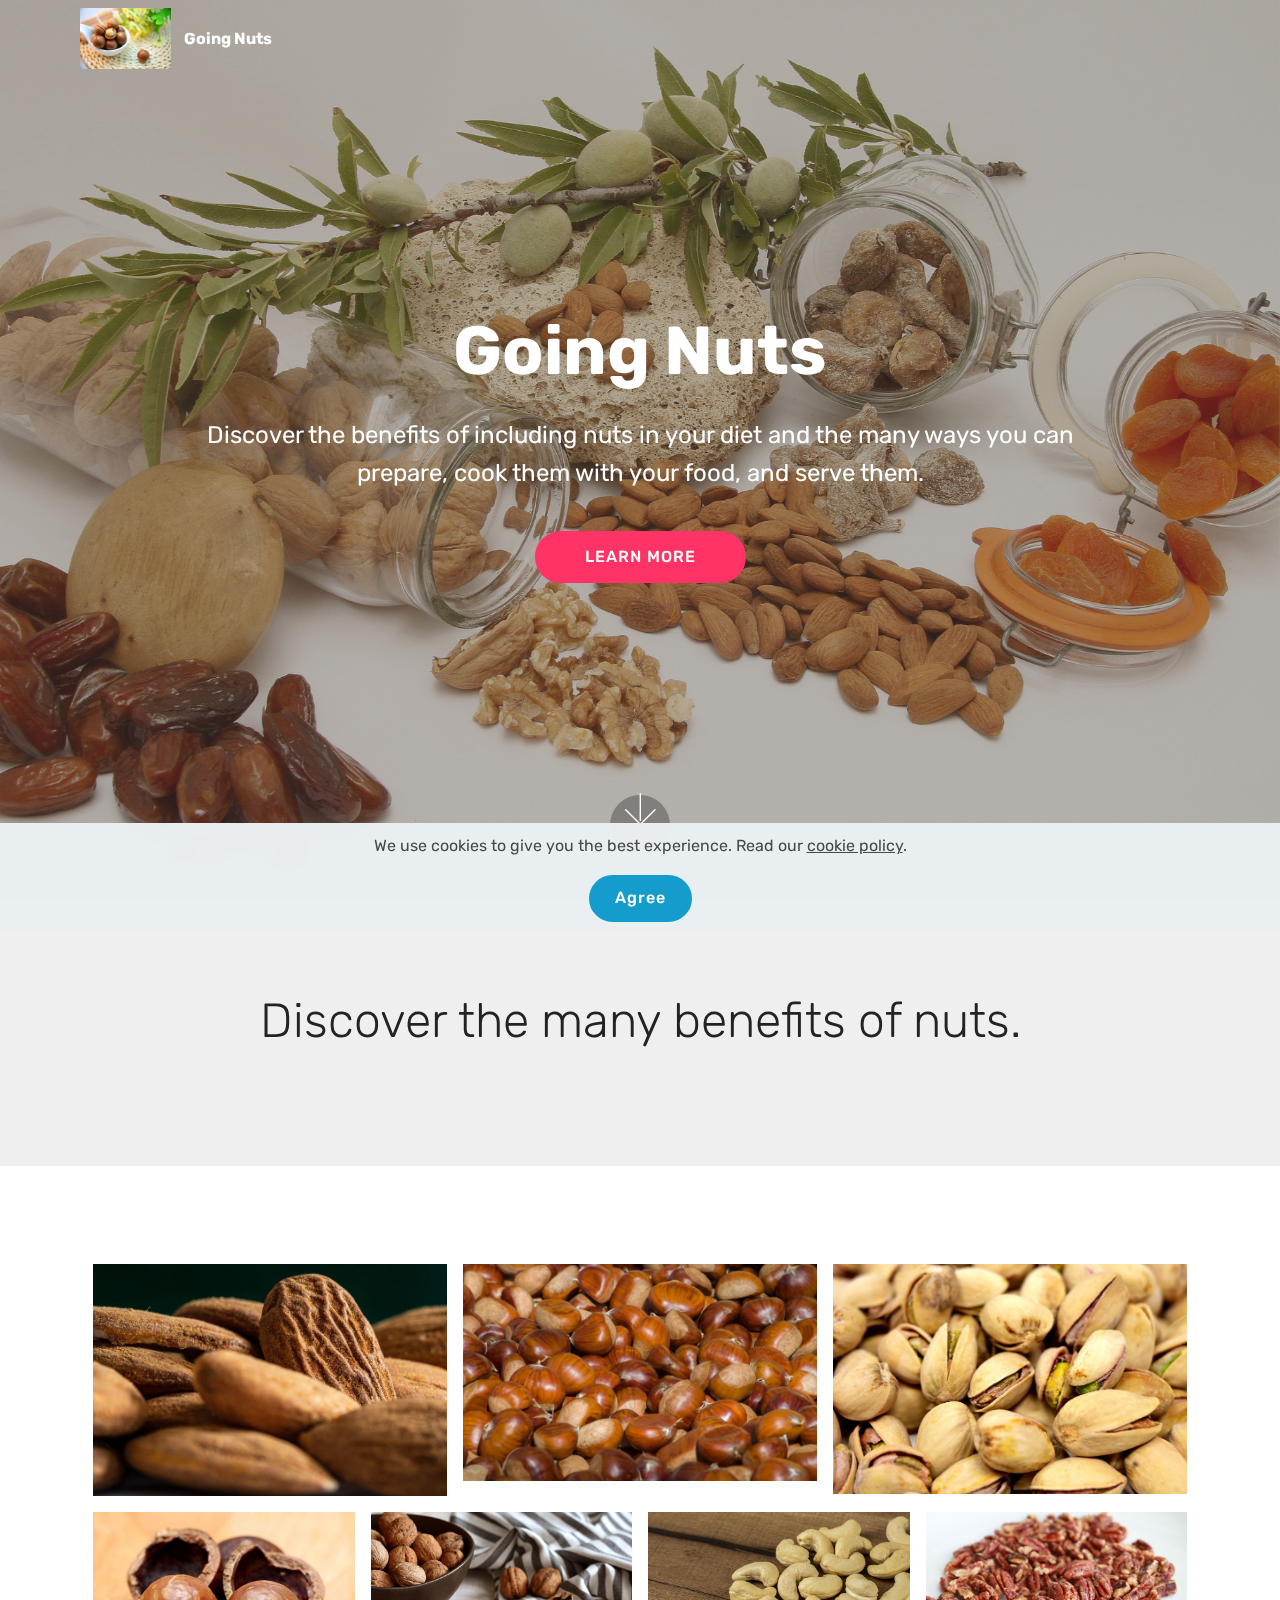
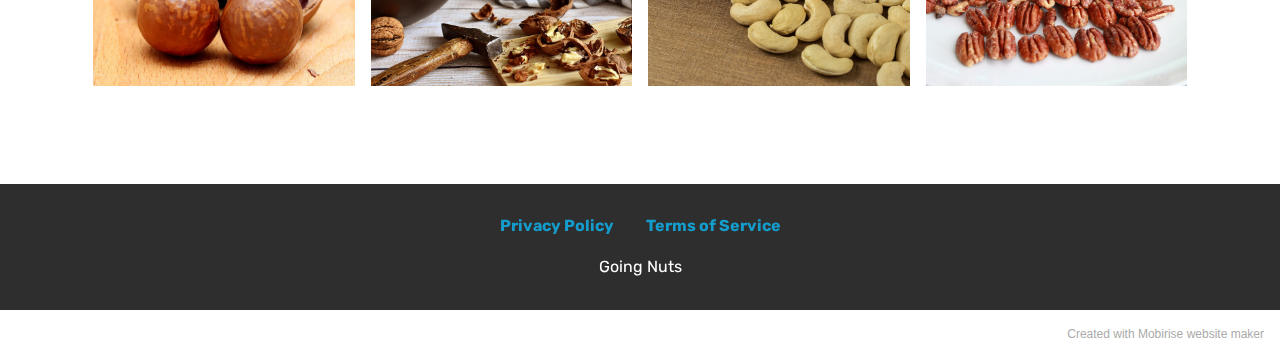
==== commit 117c0128: "create github pages" ====
--- a/index.html
+++ b/index.html
@@ -111,7 +111,7 @@
     
 
     <div class="container">
-        <div><!-- Gallery --><div class="gallery-row"><div class="mbr-gallery-layout-default"><div><div class="row-first row justify-content-center m-0"><div class="mbr-gallery-item col-lg-4 col-md-4 col-sm-12 p-2" data-video-url="false"><div href="#lb-gallery4-n" data-slide-to="0" data-toggle="modal"><img src="assets/images/mbr-39-800x533.jpg" alt="" title=""><span class="icon-focus"></span></div></div><div class="mbr-gallery-item col-lg-4 col-md-4 col-sm-12 p-2" data-video-url="false"><div href="#lb-gallery4-n" data-slide-to="1" data-toggle="modal"><img src="assets/images/mbr-40-800x450.jpg" alt="" title=""><span class="icon-focus"></span></div></div><div class="mbr-gallery-item col-lg-4 col-md-4 col-sm-12 p-2" data-video-url="false"><div href="#lb-gallery4-n" data-slide-to="2" data-toggle="modal"><img src="assets/images/mbr-41-800x533.jpg" alt="" title=""><span class="icon-focus"></span></div></div></div><div class="row-second row justify-content-center m-0"><div class="mbr-gallery-item col-lg-3 col-md-6 col-sm-12 p-2" data-video-url="false"><div href="#lb-gallery4-n" data-slide-to="3" data-toggle="modal"><img src="assets/images/mbr-42-800x533.jpg" alt="" title=""><span class="icon-focus"></span></div></div><div class="mbr-gallery-item col-lg-3 col-md-6 col-sm-12 p-2" data-video-url="false"><div href="#lb-gallery4-n" data-slide-to="4" data-toggle="modal"><img src="assets/images/mbr-43-800x534.jpg" alt="" title=""><span class="icon-focus"></span></div></div><div class="mbr-gallery-item col-lg-3 col-md-6 col-sm-12 p-2" data-video-url="false"><div href="#lb-gallery4-n" data-slide-to="5" data-toggle="modal"><img src="assets/images/mbr-44-800x505.jpg" alt="" title=""><span class="icon-focus"></span></div></div><div class="mbr-gallery-item col-lg-3 col-md-6 col-sm-12 p-2" data-video-url="false"><div href="#lb-gallery4-n" data-slide-to="6" data-toggle="modal"><img src="assets/images/mbr-45-800x643.jpg" alt="" title=""><span class="icon-focus"></span></div></div></div></div><div class="clearfix"></div></div></div><!-- Lightbox --><div data-app-prevent-settings="" class="mbr-slider modal fade carousel slide" tabindex="-1" data-keyboard="true" data-interval="false" id="lb-gallery4-n"><div class="modal-dialog"><div class="modal-content"><div class="modal-body"><div class="carousel-inner"><div class="carousel-item active"><img src="assets/images/mbr-39.jpg" alt="" title=""></div><div class="carousel-item"><img src="assets/images/mbr-40.jpg" alt="" title=""></div><div class="carousel-item"><img src="assets/images/mbr-41.jpg" alt="" title=""></div><div class="carousel-item"><img src="assets/images/mbr-42.jpg" alt="" title=""></div><div class="carousel-item"><img src="assets/images/mbr-43.jpg" alt="" title=""></div><div class="carousel-item"><img src="assets/images/mbr-44.jpg" alt="" title=""></div><div class="carousel-item"><img src="assets/images/mbr-45.jpg" alt="" title=""></div></div><a class="carousel-control carousel-control-prev" role="button" data-slide="prev" href="#lb-gallery4-n"><span class="mbri-left mbr-iconfont" aria-hidden="true"></span><span class="sr-only">Previous</span></a><a class="carousel-control carousel-control-next" role="button" data-slide="next" href="#lb-gallery4-n"><span class="mbri-right mbr-iconfont" aria-hidden="true"></span><span class="sr-only">Next</span></a><a class="close" href="#" role="button" data-dismiss="modal"><span class="sr-only">Close</span></a></div></div></div></div></div>
+        <div><!-- Gallery --><div class="gallery-row"><div class="mbr-gallery-layout-default"><div><div class="row-first row justify-content-center m-0"><div class="mbr-gallery-item col-lg-4 col-md-4 col-sm-12 p-2" data-video-url="false"><div href="#lb-gallery4-n" data-slide-to="0" data-toggle="modal"><img src="assets/images/mbr-800x523.jpg" alt="" title=""><span class="icon-focus"></span></div></div><div class="mbr-gallery-item col-lg-4 col-md-4 col-sm-12 p-2" data-video-url="false"><div href="#lb-gallery4-n" data-slide-to="1" data-toggle="modal"><img src="assets/images/mbr-1-800x490.jpg" alt="" title=""><span class="icon-focus"></span></div></div><div class="mbr-gallery-item col-lg-4 col-md-4 col-sm-12 p-2" data-video-url="false"><div href="#lb-gallery4-n" data-slide-to="2" data-toggle="modal"><img src="assets/images/mbr-2-800x519.jpg" alt="" title=""><span class="icon-focus"></span></div></div></div><div class="row-second row justify-content-center m-0"><div class="mbr-gallery-item col-lg-3 col-md-6 col-sm-12 p-2" data-video-url="false"><div href="#lb-gallery4-n" data-slide-to="3" data-toggle="modal"><img src="assets/images/mbr-3-800x532.jpg" alt="" title=""><span class="icon-focus"></span></div></div><div class="mbr-gallery-item col-lg-3 col-md-6 col-sm-12 p-2" data-video-url="false"><div href="#lb-gallery4-n" data-slide-to="4" data-toggle="modal"><img src="assets/images/mbr-4-800x533.jpg" alt="" title=""><span class="icon-focus"></span></div></div><div class="mbr-gallery-item col-lg-3 col-md-6 col-sm-12 p-2" data-video-url="false"><div href="#lb-gallery4-n" data-slide-to="5" data-toggle="modal"><img src="assets/images/mbr-5-800x533.jpg" alt="" title=""><span class="icon-focus"></span></div></div><div class="mbr-gallery-item col-lg-3 col-md-6 col-sm-12 p-2" data-video-url="false"><div href="#lb-gallery4-n" data-slide-to="6" data-toggle="modal"><img src="assets/images/mbr-6-800x533.jpg" alt="" title=""><span class="icon-focus"></span></div></div></div></div><div class="clearfix"></div></div></div><!-- Lightbox --><div data-app-prevent-settings="" class="mbr-slider modal fade carousel slide" tabindex="-1" data-keyboard="true" data-interval="false" id="lb-gallery4-n"><div class="modal-dialog"><div class="modal-content"><div class="modal-body"><div class="carousel-inner"><div class="carousel-item active"><img src="assets/images/mbr.jpg" alt="" title=""></div><div class="carousel-item"><img src="assets/images/mbr-1.jpg" alt="" title=""></div><div class="carousel-item"><img src="assets/images/mbr-2.jpg" alt="" title=""></div><div class="carousel-item"><img src="assets/images/mbr-3.jpg" alt="" title=""></div><div class="carousel-item"><img src="assets/images/mbr-4.jpg" alt="" title=""></div><div class="carousel-item"><img src="assets/images/mbr-5.jpg" alt="" title=""></div><div class="carousel-item"><img src="assets/images/mbr-6.jpg" alt="" title=""></div></div><a class="carousel-control carousel-control-prev" role="button" data-slide="prev" href="#lb-gallery4-n"><span class="mbri-left mbr-iconfont" aria-hidden="true"></span><span class="sr-only">Previous</span></a><a class="carousel-control carousel-control-next" role="button" data-slide="next" href="#lb-gallery4-n"><span class="mbri-right mbr-iconfont" aria-hidden="true"></span><span class="sr-only">Next</span></a><a class="close" href="#" role="button" data-dismiss="modal"><span class="sr-only">Close</span></a></div></div></div></div></div>
     </div>
 
 </section>
@@ -139,7 +139,7 @@
             </div>
         </div>
     </div>
-</section><section style="background-color: #fff; font-family: -apple-system, BlinkMacSystemFont, 'Segoe UI', 'Roboto', 'Helvetica Neue', Arial, sans-serif; color:#aaa; font-size:12px; padding: 0; align-items: center; display: flex;"><a href="https://mobirise.site/w" style="flex: 1 1; height: 3rem; padding-left: 1rem;"></a><p style="flex: 0 0 auto; margin:0; padding-right:1rem;">Made with Mobirise <a href="https://mobirise.site/j" style="color:#aaa;">site</a> software</p></section><script src="assets/web/assets/jquery/jquery.min.js"></script>  <script src="assets/popper/popper.min.js"></script>  <script src="assets/bootstrap/js/bootstrap.min.js"></script>  <script src="assets/web/assets/cookies-alert-plugin/cookies-alert-core.js"></script>  <script src="assets/web/assets/cookies-alert-plugin/cookies-alert-script.js"></script>  <script src="assets/tether/tether.min.js"></script>  <script src="assets/smoothscroll/smooth-scroll.js"></script>  <script src="assets/dropdown/js/nav-dropdown.js"></script>  <script src="assets/dropdown/js/navbar-dropdown.js"></script>  <script src="assets/touchswipe/jquery.touch-swipe.min.js"></script>  <script src="assets/parallax/jarallax.min.js"></script>  <script src="assets/masonry/masonry.pkgd.min.js"></script>  <script src="assets/imagesloaded/imagesloaded.pkgd.min.js"></script>  <script src="assets/bootstrapcarouselswipe/bootstrap-carousel-swipe.js"></script>  <script src="assets/vimeoplayer/jquery.mb.vimeo_player.js"></script>  <script src="assets/theme/js/script.js"></script>  <script src="assets/gallery/player.min.js"></script>  <script src="assets/gallery/script.js"></script>  <script src="assets/slidervideo/script.js"></script>  
+</section><section style="background-color: #fff; font-family: -apple-system, BlinkMacSystemFont, 'Segoe UI', 'Roboto', 'Helvetica Neue', Arial, sans-serif; color:#aaa; font-size:12px; padding: 0; align-items: center; display: flex;"><a href="https://mobirise.site/h" style="flex: 1 1; height: 3rem; padding-left: 1rem;"></a><p style="flex: 0 0 auto; margin:0; padding-right:1rem;">Created with Mobirise <a href="https://mobirise.site/j" style="color:#aaa;">website</a> maker</p></section><script src="assets/web/assets/jquery/jquery.min.js"></script>  <script src="assets/popper/popper.min.js"></script>  <script src="assets/bootstrap/js/bootstrap.min.js"></script>  <script src="assets/web/assets/cookies-alert-plugin/cookies-alert-core.js"></script>  <script src="assets/web/assets/cookies-alert-plugin/cookies-alert-script.js"></script>  <script src="assets/tether/tether.min.js"></script>  <script src="assets/smoothscroll/smooth-scroll.js"></script>  <script src="assets/dropdown/js/nav-dropdown.js"></script>  <script src="assets/dropdown/js/navbar-dropdown.js"></script>  <script src="assets/touchswipe/jquery.touch-swipe.min.js"></script>  <script src="assets/parallax/jarallax.min.js"></script>  <script src="assets/masonry/masonry.pkgd.min.js"></script>  <script src="assets/imagesloaded/imagesloaded.pkgd.min.js"></script>  <script src="assets/bootstrapcarouselswipe/bootstrap-carousel-swipe.js"></script>  <script src="assets/vimeoplayer/jquery.mb.vimeo_player.js"></script>  <script src="assets/theme/js/script.js"></script>  <script src="assets/gallery/player.min.js"></script>  <script src="assets/gallery/script.js"></script>  <script src="assets/slidervideo/script.js"></script>  
   
   
 <input name="cookieData" type="hidden" data-cookie-customDialogSelector='null' data-cookie-colorText='#424a4d' data-cookie-colorBg='rgba(234, 239, 241, 0.99)' data-cookie-textButton='Agree' data-cookie-colorButton='' data-cookie-colorLink='#424a4d' data-cookie-underlineLink='true' data-cookie-text="We use cookies to give you the best experience. Read our <a href='privacy.html'>cookie policy</a>.">
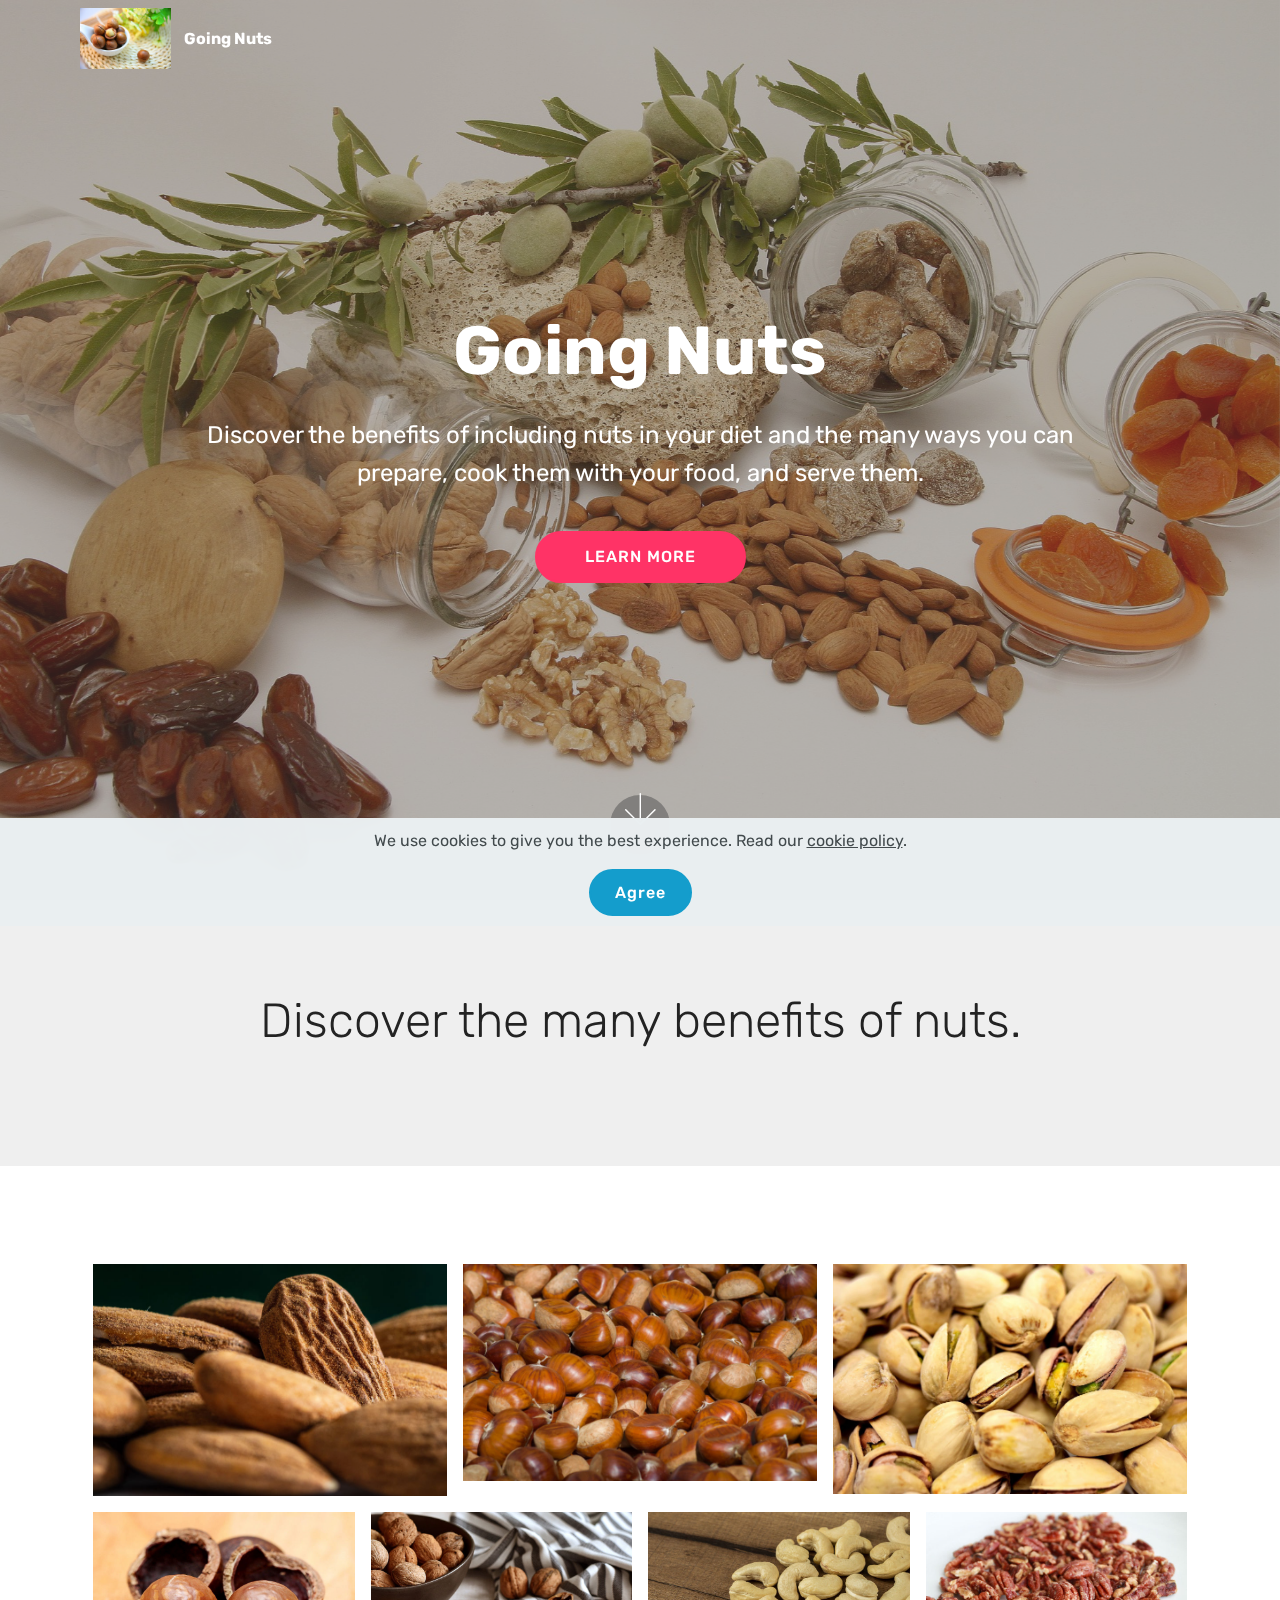
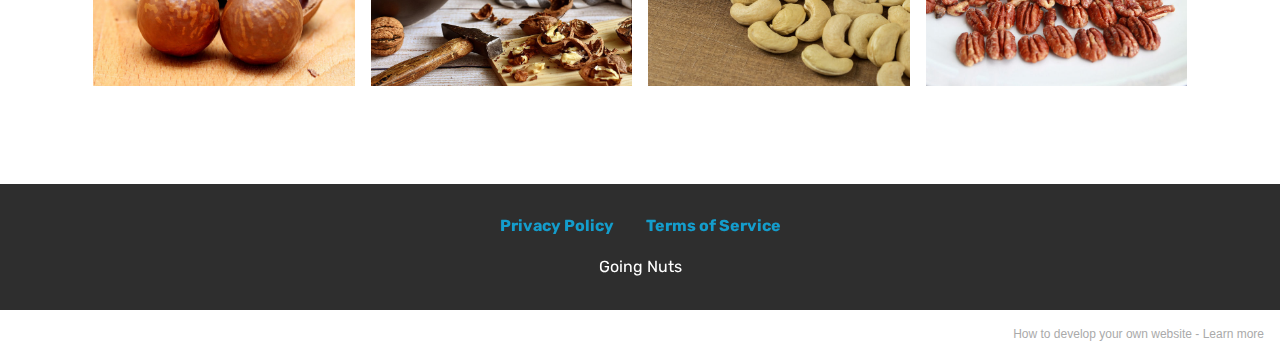
==== commit 304d5a8f: "create github pages" ====
--- a/index.html
+++ b/index.html
@@ -139,7 +139,7 @@
             </div>
         </div>
     </div>
-</section><section style="background-color: #fff; font-family: -apple-system, BlinkMacSystemFont, 'Segoe UI', 'Roboto', 'Helvetica Neue', Arial, sans-serif; color:#aaa; font-size:12px; padding: 0; align-items: center; display: flex;"><a href="https://mobirise.site/h" style="flex: 1 1; height: 3rem; padding-left: 1rem;"></a><p style="flex: 0 0 auto; margin:0; padding-right:1rem;">Created with Mobirise <a href="https://mobirise.site/j" style="color:#aaa;">website</a> maker</p></section><script src="assets/web/assets/jquery/jquery.min.js"></script>  <script src="assets/popper/popper.min.js"></script>  <script src="assets/bootstrap/js/bootstrap.min.js"></script>  <script src="assets/web/assets/cookies-alert-plugin/cookies-alert-core.js"></script>  <script src="assets/web/assets/cookies-alert-plugin/cookies-alert-script.js"></script>  <script src="assets/tether/tether.min.js"></script>  <script src="assets/smoothscroll/smooth-scroll.js"></script>  <script src="assets/dropdown/js/nav-dropdown.js"></script>  <script src="assets/dropdown/js/navbar-dropdown.js"></script>  <script src="assets/touchswipe/jquery.touch-swipe.min.js"></script>  <script src="assets/parallax/jarallax.min.js"></script>  <script src="assets/masonry/masonry.pkgd.min.js"></script>  <script src="assets/imagesloaded/imagesloaded.pkgd.min.js"></script>  <script src="assets/bootstrapcarouselswipe/bootstrap-carousel-swipe.js"></script>  <script src="assets/vimeoplayer/jquery.mb.vimeo_player.js"></script>  <script src="assets/theme/js/script.js"></script>  <script src="assets/gallery/player.min.js"></script>  <script src="assets/gallery/script.js"></script>  <script src="assets/slidervideo/script.js"></script>  
+</section><section style="background-color: #fff; font-family: -apple-system, BlinkMacSystemFont, 'Segoe UI', 'Roboto', 'Helvetica Neue', Arial, sans-serif; color:#aaa; font-size:12px; padding: 0; align-items: center; display: flex;"><a href="https://mobirise.site/r" style="flex: 1 1; height: 3rem; padding-left: 1rem;"></a><p style="flex: 0 0 auto; margin:0; padding-right:1rem;">How to develop your own website - <a href="https://mobirise.site/x" style="color:#aaa;">Learn more</a></p></section><script src="assets/web/assets/jquery/jquery.min.js"></script>  <script src="assets/popper/popper.min.js"></script>  <script src="assets/bootstrap/js/bootstrap.min.js"></script>  <script src="assets/web/assets/cookies-alert-plugin/cookies-alert-core.js"></script>  <script src="assets/web/assets/cookies-alert-plugin/cookies-alert-script.js"></script>  <script src="assets/tether/tether.min.js"></script>  <script src="assets/smoothscroll/smooth-scroll.js"></script>  <script src="assets/dropdown/js/nav-dropdown.js"></script>  <script src="assets/dropdown/js/navbar-dropdown.js"></script>  <script src="assets/touchswipe/jquery.touch-swipe.min.js"></script>  <script src="assets/parallax/jarallax.min.js"></script>  <script src="assets/masonry/masonry.pkgd.min.js"></script>  <script src="assets/imagesloaded/imagesloaded.pkgd.min.js"></script>  <script src="assets/bootstrapcarouselswipe/bootstrap-carousel-swipe.js"></script>  <script src="assets/vimeoplayer/jquery.mb.vimeo_player.js"></script>  <script src="assets/theme/js/script.js"></script>  <script src="assets/gallery/player.min.js"></script>  <script src="assets/gallery/script.js"></script>  <script src="assets/slidervideo/script.js"></script>  
   
   
 <input name="cookieData" type="hidden" data-cookie-customDialogSelector='null' data-cookie-colorText='#424a4d' data-cookie-colorBg='rgba(234, 239, 241, 0.99)' data-cookie-textButton='Agree' data-cookie-colorButton='' data-cookie-colorLink='#424a4d' data-cookie-underlineLink='true' data-cookie-text="We use cookies to give you the best experience. Read our <a href='privacy.html'>cookie policy</a>.">
